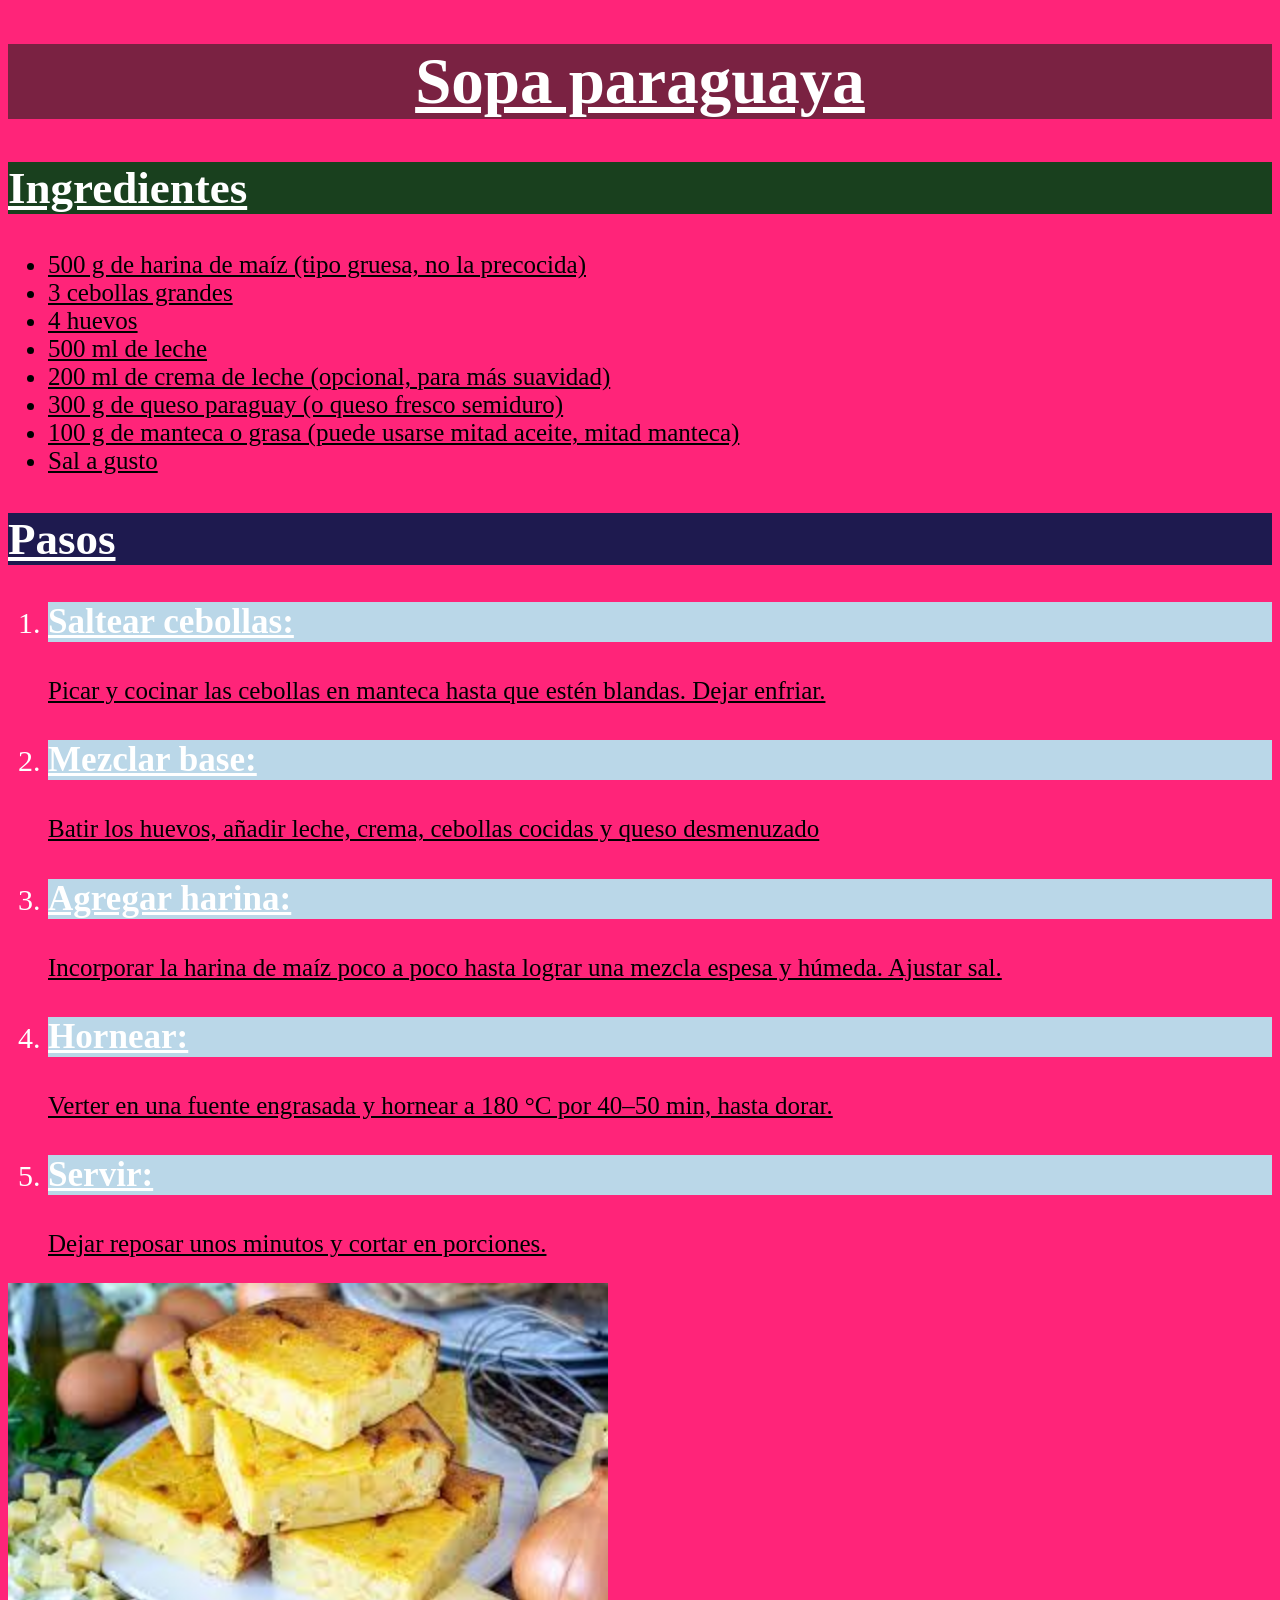
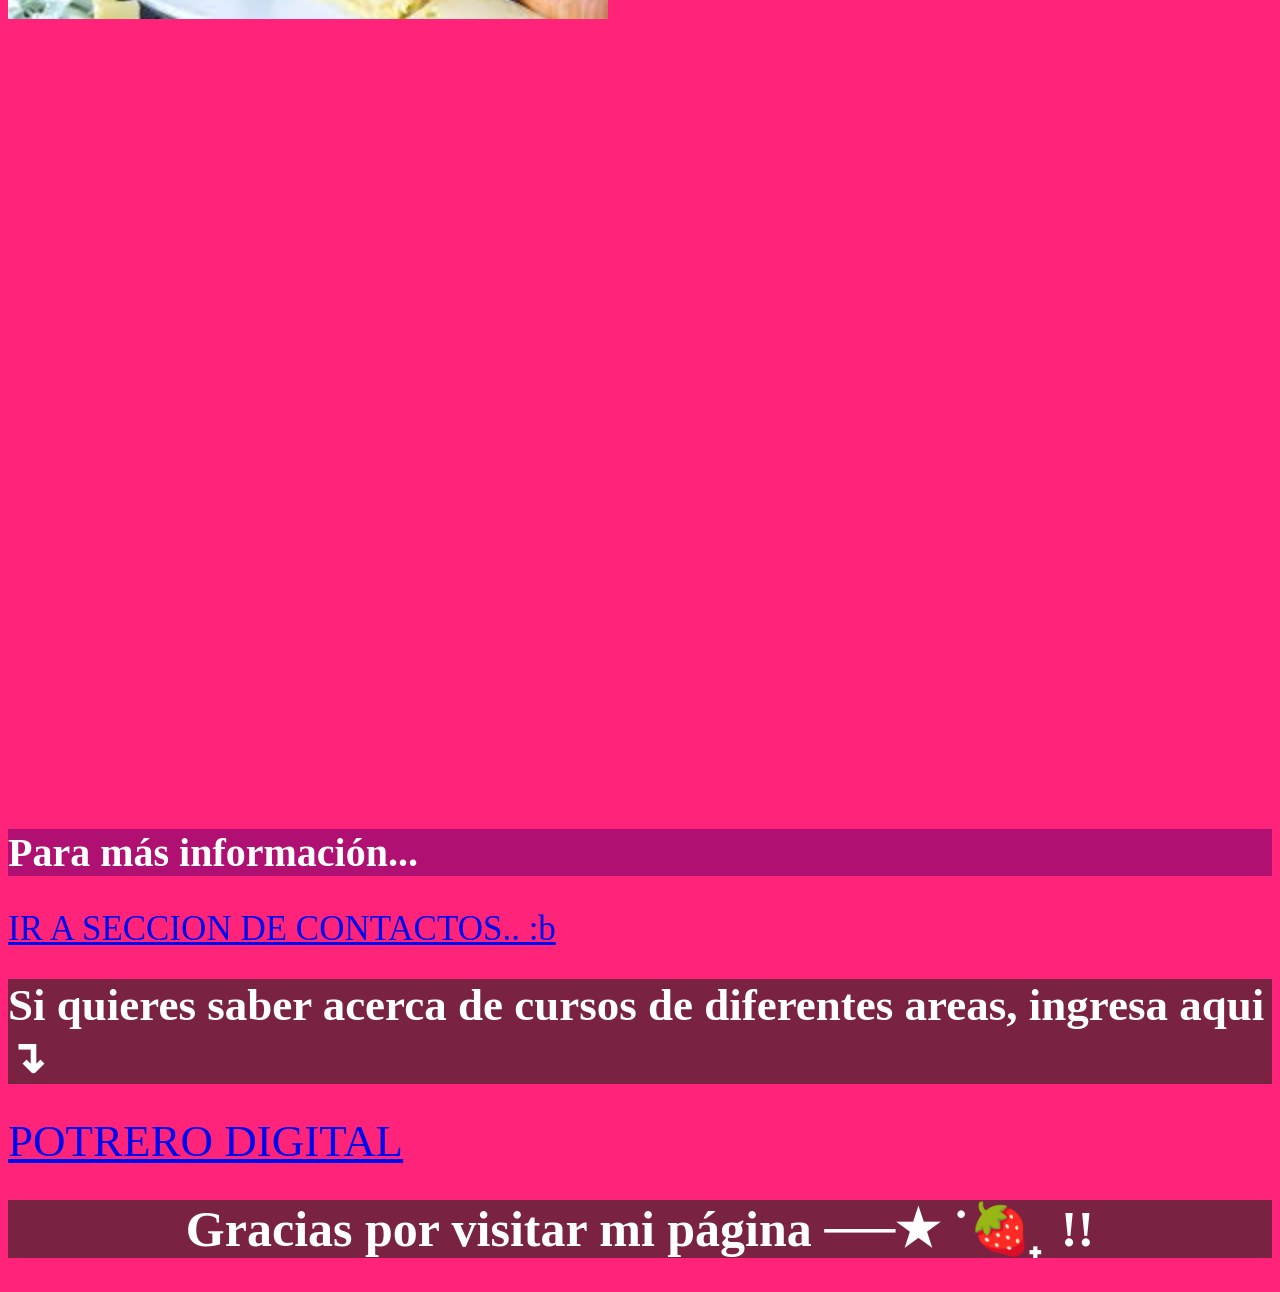
==== index.html @ 8d07bd4e "Add files via upload" ====
<!DOCTYPE html>
<html lang="en" dir="ltr">
  <head>
    <meta charset="utf-8">
    <title></title>
    <link rel="stylesheet" href="./css/estilos.css">
  </head>
  <body>
    <h1 class="center">Sopa paraguaya</h1>
    <h2 class="brocoli">Ingredientes</h2>
<ul>
  <li>500 g de harina de maíz (tipo gruesa, no la precocida)</li>
  <li>3 cebollas grandes</li>
  <li>4 huevos</li>
  <li>500 ml de leche</li>
  <li>200 ml de crema de leche (opcional, para más suavidad)</li>
  <li>300 g de queso paraguay (o queso fresco semiduro)</li>
  <li>100 g de manteca o grasa (puede usarse mitad aceite, mitad manteca)</li>
  <li>Sal a gusto</li>
</ul>
<h2 class="azulcito">Pasos</h2>
<ol>
  <li class="honguito"><h3>Saltear cebollas:</h3></li> <p class="cereza">Picar y cocinar las cebollas en manteca hasta que estén blandas. Dejar enfriar.</p>
  <li class="honguito"><h3>Mezclar base:</h3></li><p class="cereza">Batir los huevos, añadir leche, crema, cebollas cocidas y queso desmenuzado</p>
  <li class="honguito"><h3>Agregar harina:</h3></li><p class="cereza">Incorporar la harina de maíz poco a poco hasta lograr una mezcla espesa y húmeda. Ajustar sal.</p>
  <li class="honguito"><h3>Hornear:</h3></li><p class="cereza">Verter en una fuente engrasada y hornear a 180 °C por 40–50 min, hasta dorar.</p>
  <li class="honguito"><h3>Servir:</h3></li><p class="cereza">Dejar reposar unos minutos y cortar en porciones.</p>


</ol>
<img src="./imagenes/sopa.jpg" alt="" width="600">
<br>
<iframe width="560" height="315" src="https://www.youtube.com/embed/XMur7aWyCH8?si=P2pgm2ysNQRyHZEV" title="YouTube video player" frameborder="0" allow="accelerometer; autoplay; clipboard-write; encrypted-media; gyroscope; picture-in-picture; web-share" referrerpolicy="strict-origin-when-cross-origin" allowfullscreen></iframe>
<br>
<iframe src="https://www.google.com/maps/embed?pb=!1m18!1m12!1m3!1d115380.93448907955!2d-57.60244112870504!3d-25.349382181478063!2m3!1f0!2f0!3f0!3m2!1i1024!2i768!4f13.1!3m3!1m2!1s0x945dae8100efafab%3A0x5ac02336ec1498c4!2sSan%20Lorenzo%2C%20Paraguay!5e0!3m2!1ses-419!2sar!4v1761226753067!5m2!1ses-419!2sar" width="600" height="450" style="border:0;" allowfullscreen="" loading="lazy" referrerpolicy="no-referrer-when-downgrade"></iframe>
<br>
<h2 class="inf">Para más información...</h2>
<a class="chiken"href="contactos.html">IR A SECCION DE CONTACTOS.. :b</a>

<h1 class="deco5">Si quieres saber acerca de cursos de diferentes areas, ingresa aqui ↴</h1>
<a class="deco5" href="https://www.potrerodigital.org/?utm_source=googlegrants&utm_medium=cpc&utm_campaign=brandsearch&gad_source=1&gad_campaignid=19191469343&gbraid=0AAAAACYa7VUCoIYAcdDxvpk0kkLVdRRPK&gclid=CjwKCAjwpOfHBhAxEiwAm1SwEkL6QmxN2ogzZzypHPj2Fac9inHxAM3vjeEuklyB9WNv7sC5logv9BoC1ScQAvD_BwE" target="_blank">POTRERO DIGITAL</a>
<h1 class="deco6">Gracias por visitar mi página ──★ ˙🍓 ̟ !!</h1>  </body>
</html>
---- css/estilos.css ----
body {background: #FF2479}
h1 { background-color: #7A2242;}
h1 { color:white;}
.center {text-decoration: underline;}
.center {text-align: center;}
.center {font-family: fantasy;}
.brocoli {text-decoration: underline;}
.brocoli {background-color: #19401E;}
.brocoli {color: white;}
.brocoli {font-size: 45px;}
.brocoli {font-family: serif;}
.azulcito {text-decoration: underline;}
.azulcito {background-color: #1E1A4F;}
.azulcito {color: white;}
.azulcito {font-size: 45px;}
.azulcito {font-family: serif;}
h1 {font-size: 65px;}
li {font-size: 25px;}
li {text-decoration: underline;}
.honguito {font-size:30px; }
.honguito {background-color: #BAD7E8;}
.honguito {color: white}
.honguito {font-family: cursive;}
.cereza {color: black}
.cereza {font-family: fantasy;}
.cereza {font-size: 25px;}
.cereza {text-decoration: underline;}
.helado {font-size: 60px;}
.inf {font-size: 40px;}
.inf {font-family: fantasy;}
.inf {background-color: #B01072}
.inf {color: white;}
.chiken {font-size: 35px;}
.rosado{text-decoration: underline;}
.rosado {background: #FF2479;}
.rosado {text-align: center;}
.deco {font-size: 30px;}
.deco {font-family: serif;}
.deco1 {font-family: serif;}
.deco2 {font-family: serif;}
.deco2 {background: #FF2479;}
.deco3 {font-size: 35px;}
.deco3 {font-family: serif;}
.deco3 {background: #FF2479;}
.wsp{background:#FC90B9;}
.ig {background: #FC90B9;}
.tk {background: #FC90B9;}
.feis {background: #FC90B9;}
.deco4 {font-size: 45px;}
.deco4 {text-align: center;}
.deco5 {font-size: 45px;}
.deco6 {font-size: 50px;}
.deco6 {text-align: center;}
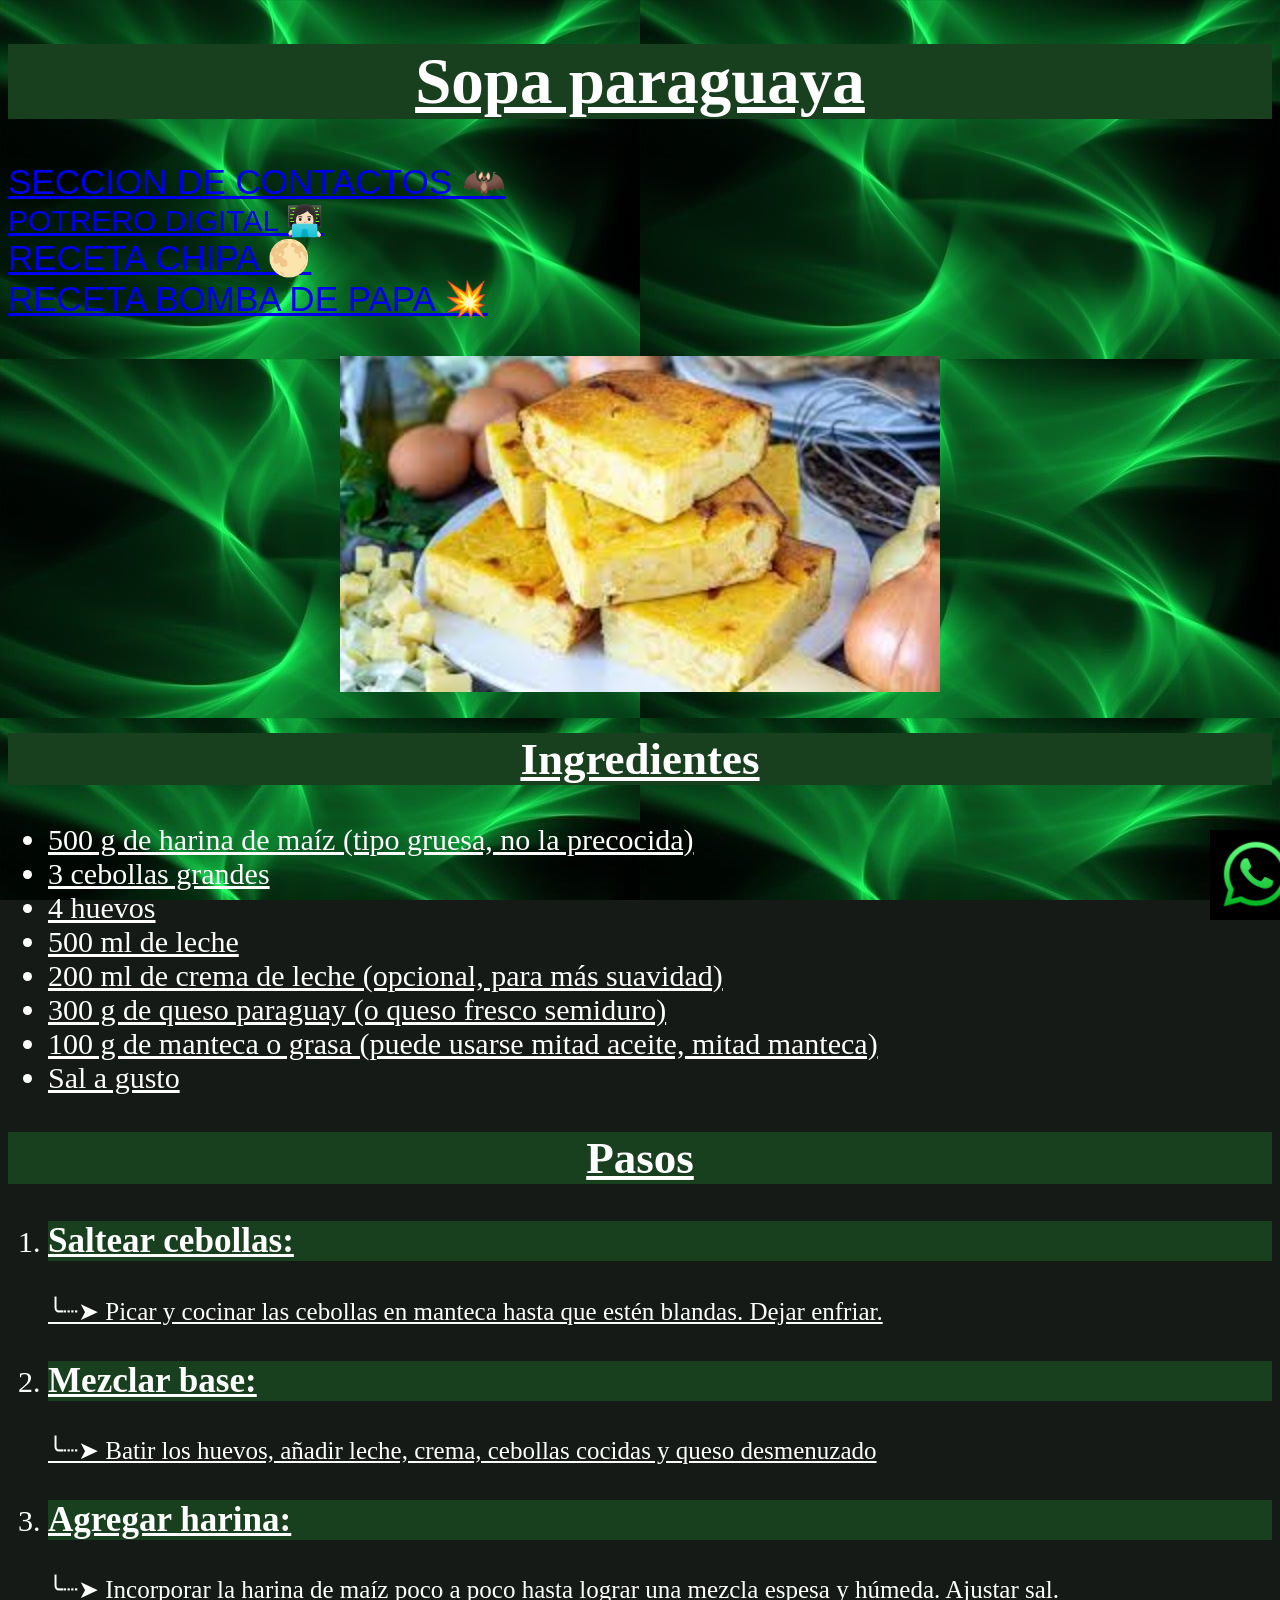
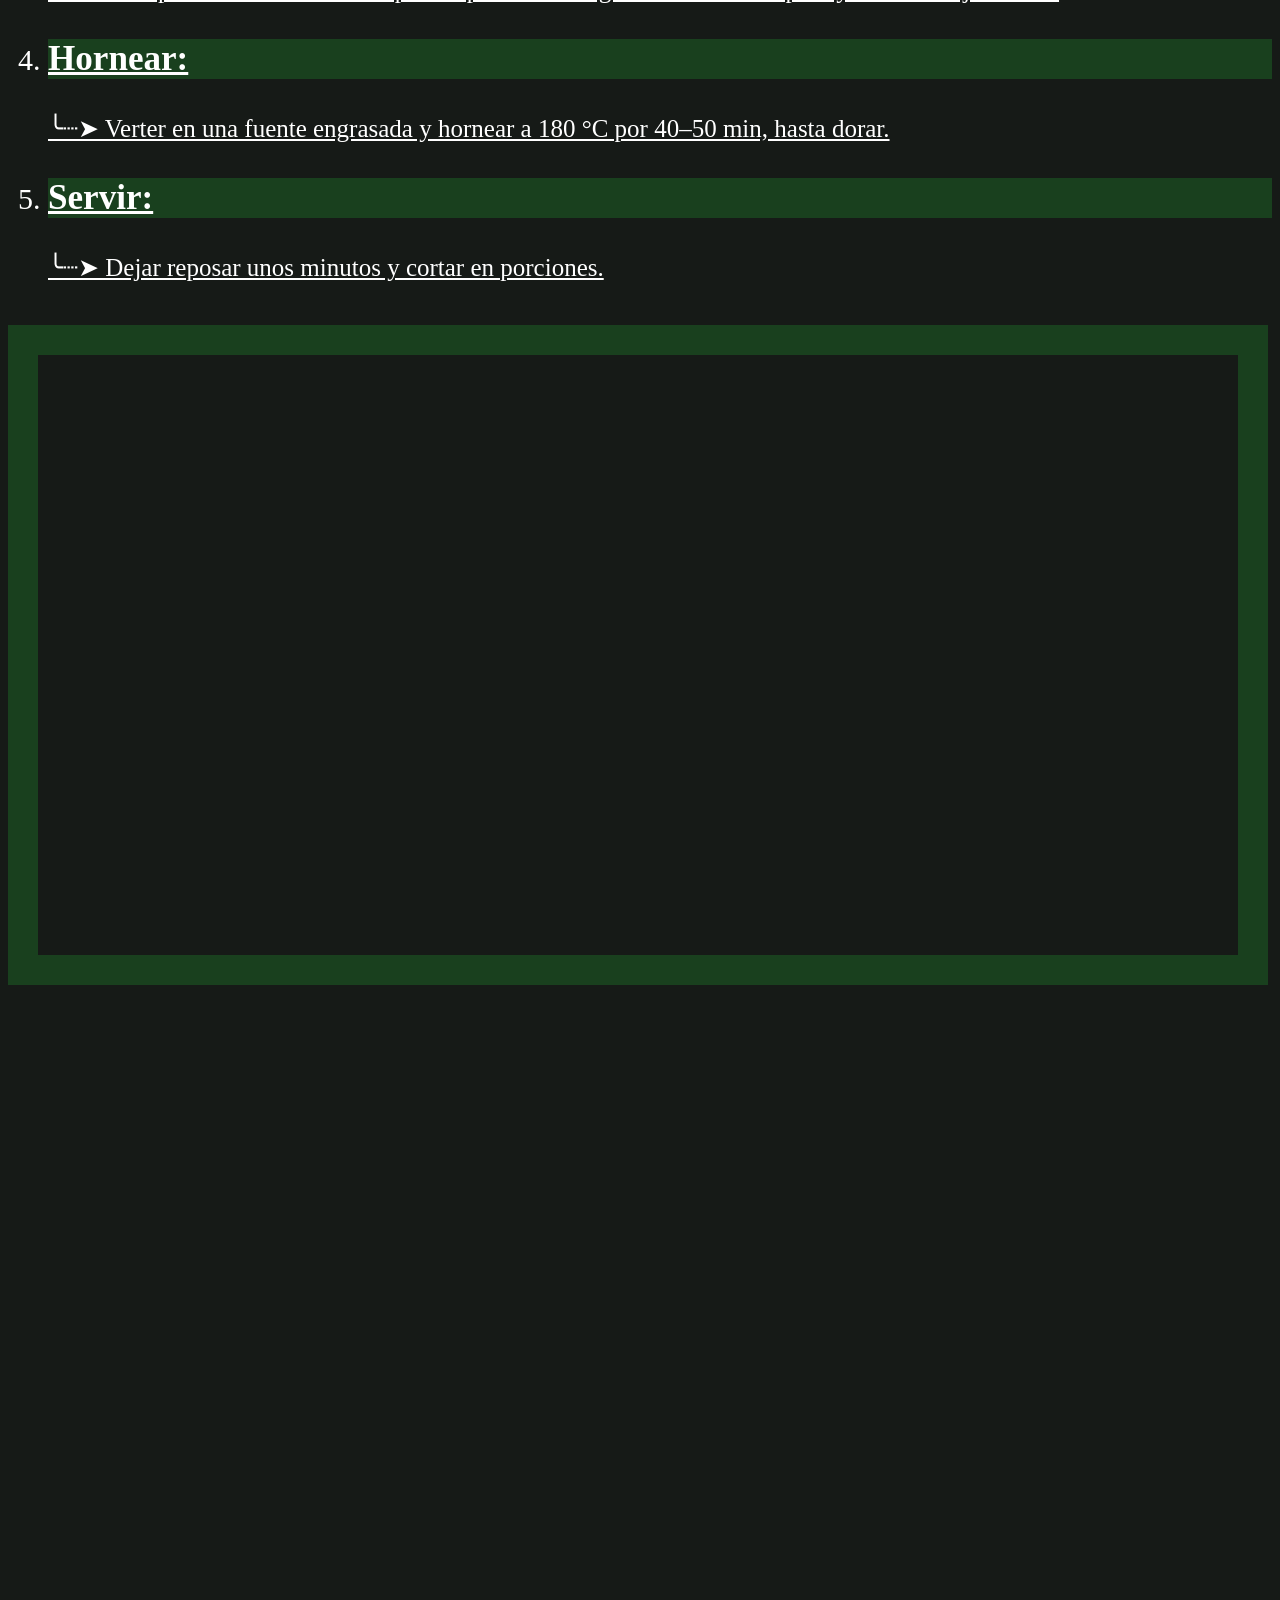
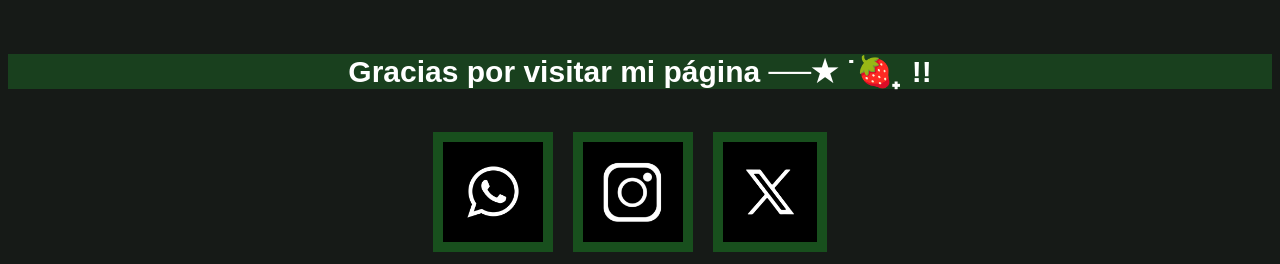
==== commit 3e2cbd32: "Add files via upload" ====
--- a/index.html
+++ b/index.html
@@ -6,38 +6,93 @@
     <link rel="stylesheet" href="./css/estilos.css">
   </head>
   <body>
-    <h1 class="center">Sopa paraguaya</h1>
-    <h2 class="brocoli">Ingredientes</h2>
-<ul>
-  <li>500 g de harina de maíz (tipo gruesa, no la precocida)</li>
-  <li>3 cebollas grandes</li>
-  <li>4 huevos</li>
-  <li>500 ml de leche</li>
-  <li>200 ml de crema de leche (opcional, para más suavidad)</li>
-  <li>300 g de queso paraguay (o queso fresco semiduro)</li>
-  <li>100 g de manteca o grasa (puede usarse mitad aceite, mitad manteca)</li>
-  <li>Sal a gusto</li>
-</ul>
-<h2 class="azulcito">Pasos</h2>
-<ol>
-  <li class="honguito"><h3>Saltear cebollas:</h3></li> <p class="cereza">Picar y cocinar las cebollas en manteca hasta que estén blandas. Dejar enfriar.</p>
-  <li class="honguito"><h3>Mezclar base:</h3></li><p class="cereza">Batir los huevos, añadir leche, crema, cebollas cocidas y queso desmenuzado</p>
-  <li class="honguito"><h3>Agregar harina:</h3></li><p class="cereza">Incorporar la harina de maíz poco a poco hasta lograr una mezcla espesa y húmeda. Ajustar sal.</p>
-  <li class="honguito"><h3>Hornear:</h3></li><p class="cereza">Verter en una fuente engrasada y hornear a 180 °C por 40–50 min, hasta dorar.</p>
-  <li class="honguito"><h3>Servir:</h3></li><p class="cereza">Dejar reposar unos minutos y cortar en porciones.</p>
+    <header>
+      <h1 class="center">Sopa paraguaya</h1>
+    </header>
+    <nav>
+      <a class="chiken"href="contactos.html">SECCION DE CONTACTOS 🦇</a>
+      <br>
+  <a class="deco5" href="https://www.potrerodigital.org/?utm_source=googlegrants&utm_medium=cpc&utm_campaign=brandsearch&gad_source=1&gad_campaignid=19191469343&gbraid=0AAAAACYa7VUCoIYAcdDxvpk0kkLVdRRPK&gclid=CjwKCAjwpOfHBhAxEiwAm1SwEkL6QmxN2ogzZzypHPj2Fac9inHxAM3vjeEuklyB9WNv7sC5logv9BoC1ScQAvD_BwE" target="_blank">POTRERO DIGITAL 👩🏻‍💻</a>
+<br>
+<a class="recet"href="https://www.paulinacocina.net/receta-de-chipa-caseros/8953" target="_blank">RECETA CHIPA 🌕</a>
+<br>
+<a class="recet2"href="https://www.paulinacocina.net/bombas-de-papa-con-6-rellenos-diferentes-la-fiesta-de-las-sobras/13926" target="_blank">RECETA BOMBA DE PAPA 💥</a>
+
+    </nav>
+    <main>
+      <br>
+      <br>
+      <div class="Alinear">
+
+      <a href="https://www.paulinacocina.net/receta-de-sopa-paraguaya/7132" target="_blank">
+       <img src="./imagenes/sopa.jpg" alt="Imágen no disponible" width="600">
+      </a>
+<br>
+    </main>
+    <section>
+      <h2 class="brocolo">Ingredientes</h2>
+      <ul>
+        <li class="brocoli">500 g de harina de maíz (tipo gruesa, no la precocida)</li>
+        <li class="brocoli">3 cebollas grandes</li>
+        <li class="brocoli">4 huevos</li>
+        <li class="brocoli">500 ml de leche</li>
+        <li class="brocoli">200 ml de crema de leche (opcional, para más suavidad)</li>
+        <li class="brocoli">300 g de queso paraguay (o queso fresco semiduro)</li>
+        <li class="brocoli">100 g de manteca o grasa (puede usarse mitad aceite, mitad manteca)</li>
+        <li class="brocoli">Sal a gusto</li>
+      </ul>
+    </section>
+    <section>
+      <h2 class="azulcito">Pasos</h2>
+      <ol>
+        <li class="honguito"><h3>Saltear cebollas:</h3></li> <p class="cereza">╰┈➤ Picar y cocinar las cebollas en manteca hasta que estén blandas. Dejar enfriar.</p>
+        <li class="honguito"><h3>Mezclar base:</h3></li><p class="cereza">╰┈➤ Batir los huevos, añadir leche, crema, cebollas cocidas y queso desmenuzado</p>
+        <li class="honguito"><h3>Agregar harina:</h3></li><p class="cereza">╰┈➤ Incorporar la harina de maíz poco a poco hasta lograr una mezcla espesa y húmeda. Ajustar sal.</p>
+        <li class="honguito"><h3>Hornear:</h3></li><p class="cereza">╰┈➤ Verter en una fuente engrasada y hornear a 180 °C por 40–50 min, hasta dorar.</p>
+        <li class="honguito"><h3>Servir:</h3></li><p class="cereza">╰┈➤ Dejar reposar unos minutos y cortar en porciones.</p>
+      </ol>
+    </section>
+<section>
+  <br>
+    <div class="alinear2">
+    <iframe class="video" width="1200" height="600" src="https://www.youtube.com/embed/XMur7aWyCH8?si=P2pgm2ysNQRyHZEV" title="YouTube video player" frameborder="0" allow="accelerometer; autoplay; clipboard-write; encrypted-media; gyroscope; picture-in-picture; web-share" referrerpolicy="strict-origin-when-cross-origin" allowfullscreen></iframe>
+    </div>
+  <br>
+  <br>
+    <iframe class="mapa" src="https://www.google.com/maps/embed?pb=!1m18!1m12!1m3!1d115380.93448907955!2d-57.60244112870504!3d-25.349382181478063!2m3!1f0!2f0!3f0!3m2!1i1024!2i768!4f13.1!3m3!1m2!1s0x945dae8100efafab%3A0x5ac02336ec1498c4!2sSan%20Lorenzo%2C%20Paraguay!5e0!3m2!1ses-419!2sar!4v1761226753067!5m2!1ses-419!2sar" width="1200" height="600" style="border:0;" allowfullscreen="" loading="lazy" referrerpolicy="no-referrer-when-downgrade"></iframe>
+
+  <br>
 
 
-</ol>
-<img src="./imagenes/sopa.jpg" alt="" width="600">
+  <h1 class="deco6">Gracias por visitar mi página ──★ ˙🍓 ̟ !!</h1>  </body>
+
+</section>
 <br>
-<iframe width="560" height="315" src="https://www.youtube.com/embed/XMur7aWyCH8?si=P2pgm2ysNQRyHZEV" title="YouTube video player" frameborder="0" allow="accelerometer; autoplay; clipboard-write; encrypted-media; gyroscope; picture-in-picture; web-share" referrerpolicy="strict-origin-when-cross-origin" allowfullscreen></iframe>
+<a href="https://wa.me/1168300715" class="botoncito" target="_blank">
+<img src="./imagenes/wp.jpg" alt="Imagen no disponible" height="90">
+
+<footer>
+
+  <div class="conter">
+
+<a href="https://www.whatsapp.com/?lang=es" target="_blank">
+  <img class="ap1"src="./imagenes/wsp.jpg" alt="Imágen no disponible" height="100"
+</a>
+    <br>
+<a href="https://www.instagram.com/" target="_blank">
+  <img class="ap2" src="./imagenes/ig.jpg" alt="Imágen no disponible" height="100">
+</a>
 <br>
-<iframe src="https://www.google.com/maps/embed?pb=!1m18!1m12!1m3!1d115380.93448907955!2d-57.60244112870504!3d-25.349382181478063!2m3!1f0!2f0!3f0!3m2!1i1024!2i768!4f13.1!3m3!1m2!1s0x945dae8100efafab%3A0x5ac02336ec1498c4!2sSan%20Lorenzo%2C%20Paraguay!5e0!3m2!1ses-419!2sar!4v1761226753067!5m2!1ses-419!2sar" width="600" height="450" style="border:0;" allowfullscreen="" loading="lazy" referrerpolicy="no-referrer-when-downgrade"></iframe>
-<br>
-<h2 class="inf">Para más información...</h2>
-<a class="chiken"href="contactos.html">IR A SECCION DE CONTACTOS.. :b</a>
+<a href="https://x.com/?lang=es" target="_blank">
+  <img class="ap3" src="./imagenes/x.jpg" alt="Imágen no disponible" height="100">
 
-<h1 class="deco5">Si quieres saber acerca de cursos de diferentes areas, ingresa aqui ↴</h1>
-<a class="deco5" href="https://www.potrerodigital.org/?utm_source=googlegrants&utm_medium=cpc&utm_campaign=brandsearch&gad_source=1&gad_campaignid=19191469343&gbraid=0AAAAACYa7VUCoIYAcdDxvpk0kkLVdRRPK&gclid=CjwKCAjwpOfHBhAxEiwAm1SwEkL6QmxN2ogzZzypHPj2Fac9inHxAM3vjeEuklyB9WNv7sC5logv9BoC1ScQAvD_BwE" target="_blank">POTRERO DIGITAL</a>
-<h1 class="deco6">Gracias por visitar mi página ──★ ˙🍓 ̟ !!</h1>  </body>
+</a>
+
+  </div>
+
+
+
+</footer>
+
+
 </html>
--- a/css/estilos.css
+++ b/css/estilos.css
@@ -1,53 +1,127 @@
-body {background: #FF2479}
-h1 { background-color: #7A2242;}
+body {background-color: #161A17;
+      background-image: url(../imagenes/foton.jpg);
+      background-attachment: fixed;
+     }
+
+h1 { background-color: #19401E;}
 h1 { color:white;}
+.Alinear {text-align: center;}
 .center {text-decoration: underline;}
 .center {text-align: center;}
 .center {font-family: fantasy;}
+.brocolo {text-align: center;}
+.brocolo {color: white;}
+.brocolo {font-family:fantasy; }
+.brocolo {font-size: 45px;}
+.brocolo {background-color:#19401E }
+.brocolo {text-decoration: underline;}
 .brocoli {text-decoration: underline;}
-.brocoli {background-color: #19401E;}
 .brocoli {color: white;}
-.brocoli {font-size: 45px;}
-.brocoli {font-family: serif;}
+.brocoli {font-size: 30px;}
+.brocoli {font-family: fantasy;;}
 .azulcito {text-decoration: underline;}
-.azulcito {background-color: #1E1A4F;}
+.azulcito {text-align: center;}
+.azulcito {background-color: #19401E;}
 .azulcito {color: white;}
 .azulcito {font-size: 45px;}
-.azulcito {font-family: serif;}
+.azulcito {font-family: fantasy;}
 h1 {font-size: 65px;}
 li {font-size: 25px;}
 li {text-decoration: underline;}
+li {color: white;}
 .honguito {font-size:30px; }
-.honguito {background-color: #BAD7E8;}
+.honguito {background-color: #19401E;}
 .honguito {color: white}
-.honguito {font-family: cursive;}
-.cereza {color: black}
+.honguito {font-family: serif;;}
+.cereza {color: white;}
 .cereza {font-family: fantasy;}
 .cereza {font-size: 25px;}
 .cereza {text-decoration: underline;}
 .helado {font-size: 60px;}
 .inf {font-size: 40px;}
-.inf {font-family: fantasy;}
-.inf {background-color: #B01072}
+.inf {font-family: sans-serif;;}
+.inf {background-color: #19401E}
 .inf {color: white;}
 .chiken {font-size: 35px;}
+.chiken {font-family: sans-serif;}
 .rosado{text-decoration: underline;}
-.rosado {background: #FF2479;}
+.rosado {background:  #FC90B9;
+         background-image: url(../imagenes/verde.jpg);
+}
 .rosado {text-align: center;}
 .deco {font-size: 30px;}
-.deco {font-family: serif;}
-.deco1 {font-family: serif;}
-.deco2 {font-family: serif;}
-.deco2 {background: #FF2479;}
+.deco {font-family:  inherit;;}
+.deco {color:white  ;}
+.deco {text-align: center;}
+.deco {text-decoration: underline;}
+.deco1 {font-family: inherit;;}
+.deco1 {text-align: center;}
+.deco1 {text-decoration: underline;}
+.deco1 {color:white }
+.deco2 {font-family: inherit;;}
+.deco2 {background: #184F1D;}
+.deco2 {color: white}
+.deco2 {text-align: center;}
+.deco3 {text-align: center;}
 .deco3 {font-size: 35px;}
 .deco3 {font-family: serif;}
-.deco3 {background: #FF2479;}
-.wsp{background:#FC90B9;}
-.ig {background: #FC90B9;}
-.tk {background: #FC90B9;}
-.feis {background: #FC90B9;}
+.deco3 {color: white;}
+.deco3 {background: #184F1D;}
+.wsp{background: :#FC90B9;
+    background-image: url(../imagenes/verde.jpg);
+   }
+.ig {background: #FC90B9;
+     background-image: url(../imagenes/verde.jpg);
+}
+.tk {background: #FC90B9;
+   background-image: url(../imagenes/verde.jpg);
+}
+ .feis {background: #FC90B9;
+  background-image: url(../imagenes/verde.jpg);
+}
+.wiwi {font-size: 30px}
+.wiwi {color: white}
+.wiwi {text-align: center;}
 .deco4 {font-size: 45px;}
 .deco4 {text-align: center;}
-.deco5 {font-size: 45px;}
-.deco6 {font-size: 50px;}
+.deco5 {font-size: 30px;}
+.deco5 {font-family: sans-serif;}
+.deco6 {font-size: 30px;}
+.deco6 {font-family: sans-serif;}
 .deco6 {text-align: center;}
+.video {border: solid 30px;
+        border-color: #19401E ;
+}
+
+.mapa {border: solid 30px;}
+.recet {font-size: 35px}
+.recet {font-family:sans-serif;}
+.recet2 {font-size: 35px}
+.recet2 {font-family: sans-serif;}
+
+.conter {
+
+  display: flex;
+  justify-content: center;
+}
+
+.ap1 { margin-right: 20px;}
+.ap1 {border: solid 10px;
+      border-color:#184F1D ; }
+.ap2 {margin-right: 20px}
+.ap2 {border: solid 10px;
+      border-color: #184F1D;}
+.ap3 {margin-right: 20px;}
+.ap3 {border: solid 10px;
+      border-color: #184F1D;}
+
+.botoncito {
+  position:  fixed;
+  width: 50px;
+  height: 50px;
+  bottom: 20px;
+  right: 20px;
+  border-radius: 50px;
+  z-index: 100;
+  box-shadow: green;
+}
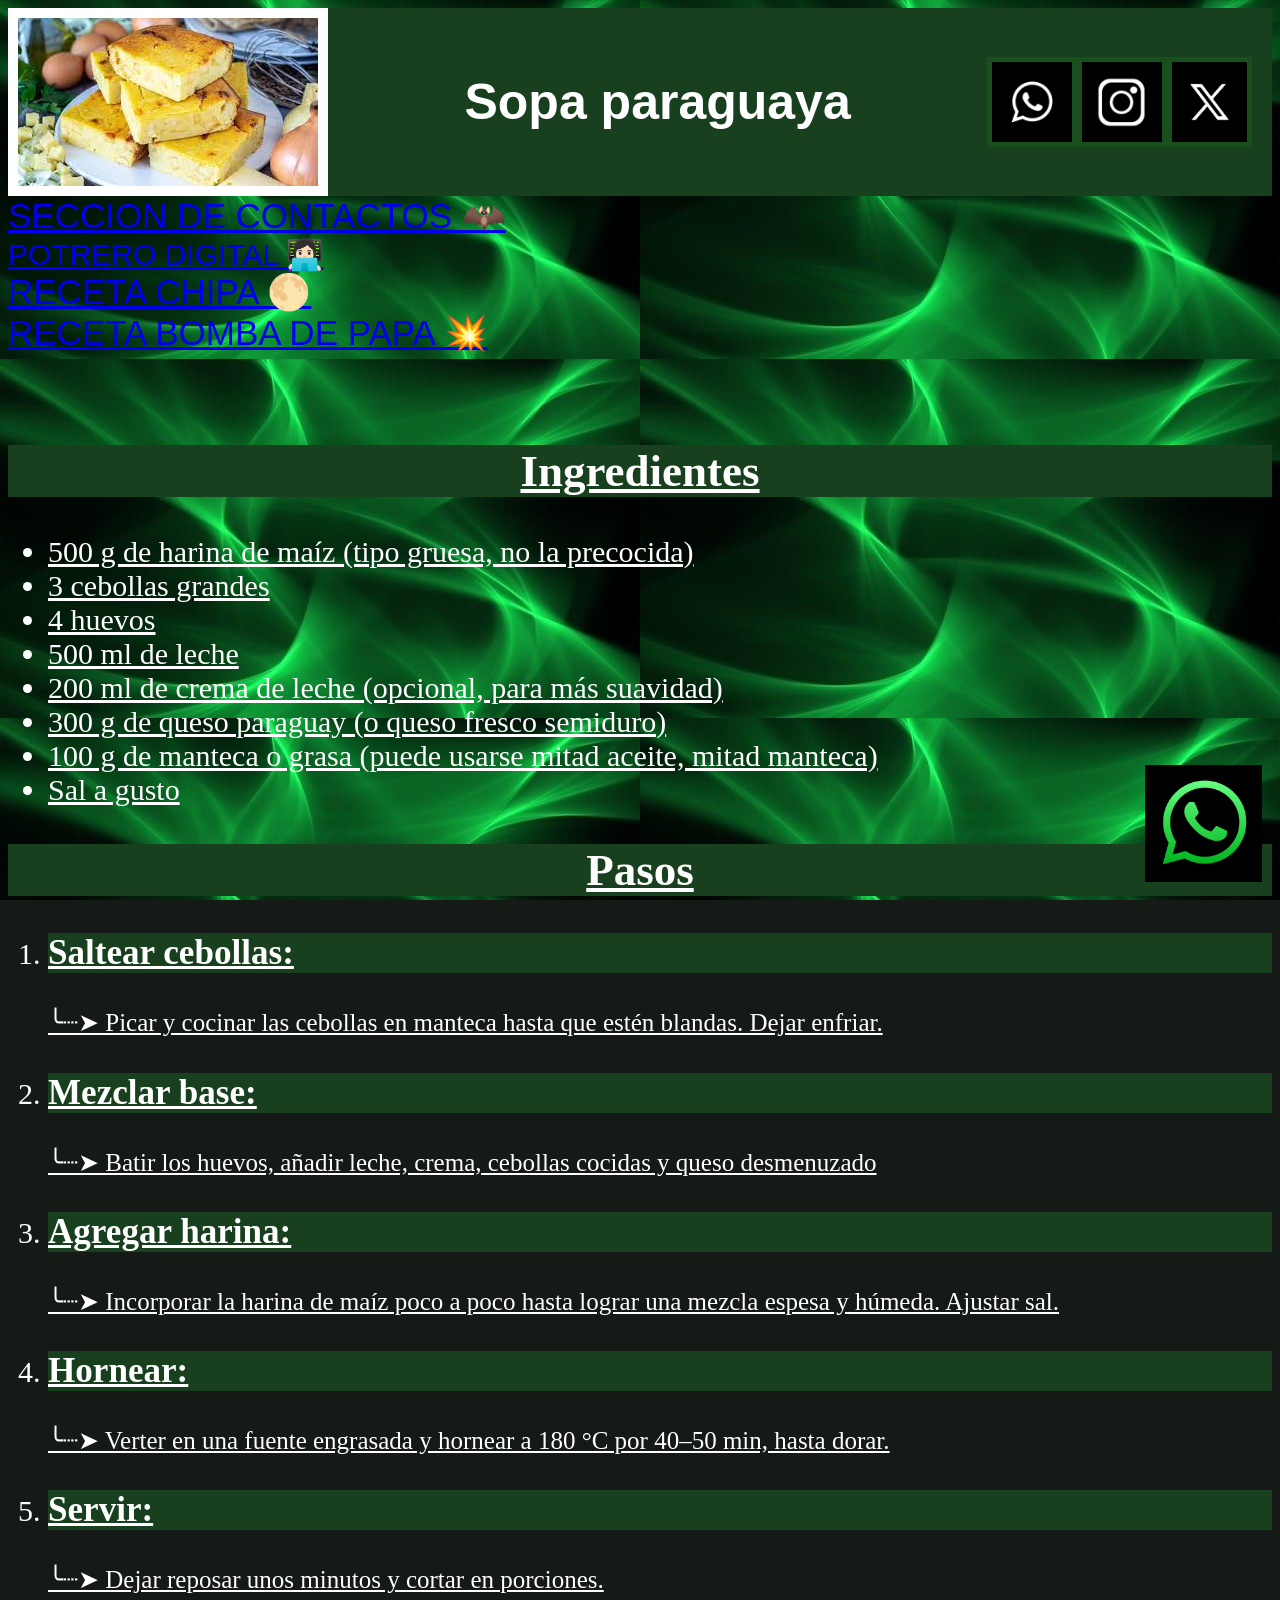
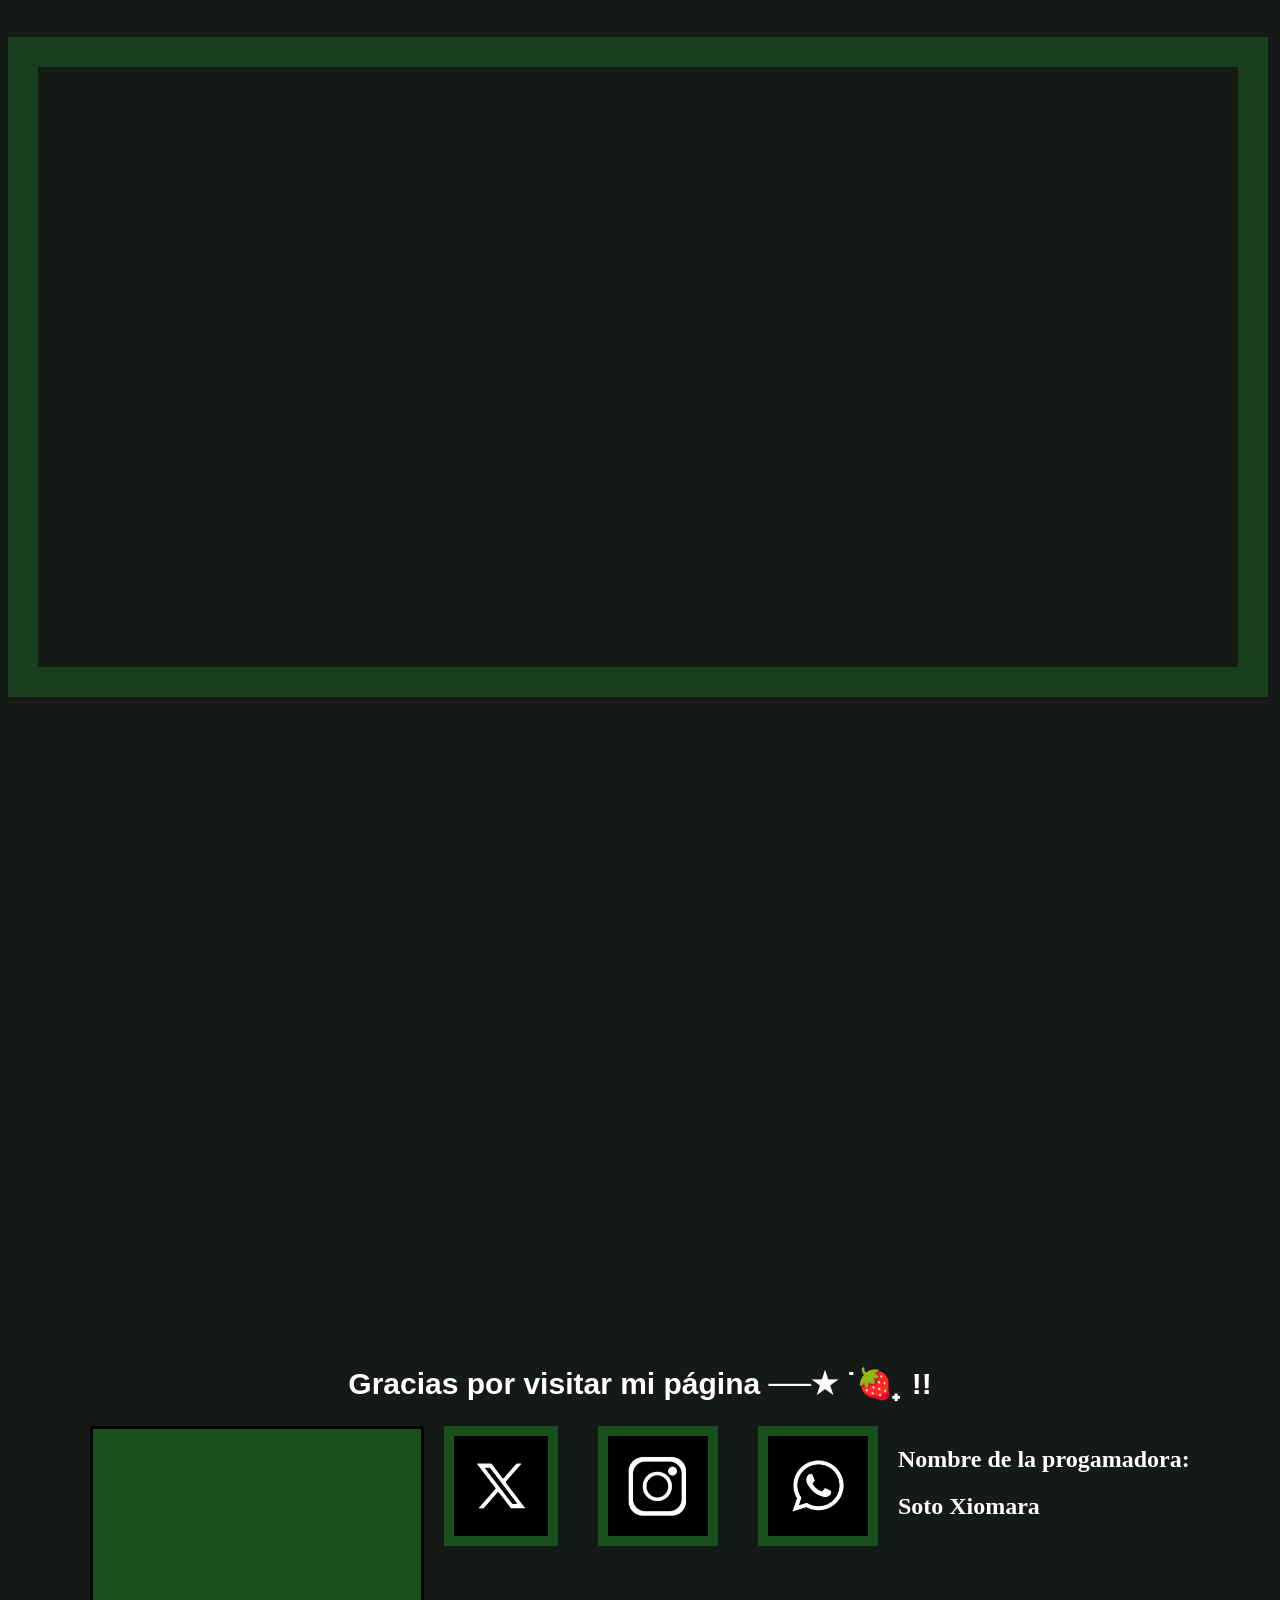
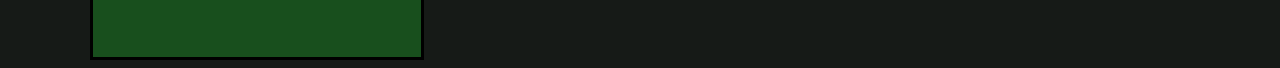
==== commit 9706e565: "Add files via upload" ====
--- a/index.html
+++ b/index.html
@@ -2,13 +2,30 @@
 <html lang="en" dir="ltr">
   <head>
     <meta charset="utf-8">
+    <meta name="viewport" content="width=device-width, initial-scale=1.0">
     <title></title>
     <link rel="stylesheet" href="./css/estilos.css">
   </head>
   <body>
     <header>
-      <h1 class="center">Sopa paraguaya</h1>
+      <div class="logo">
+      <a href="https://www.paulinacocina.net/receta-de-sopa-paraguaya/7132" target="_blank">
+      <img class="logoimg"src="./imagenes/sopa.jpg" alt="">
+      </a>
+     <h1>Sopa paraguaya</h1>
+     <div class="redes">
+       <img class="p1"src="./imagenes/wsp.jpg" alt="">
+       <img class="p2"src="./imagenes/ig.jpg" alt="">
+       <img class="p3"src="./imagenes/x.jpg" alt="">
+     </div>
+
+
+      </div>
+
+
+
     </header>
+
     <nav>
       <a class="chiken"href="contactos.html">SECCION DE CONTACTOS 🦇</a>
       <br>
@@ -20,13 +37,10 @@
 
     </nav>
     <main>
+
       <br>
       <br>
-      <div class="Alinear">
 
-      <a href="https://www.paulinacocina.net/receta-de-sopa-paraguaya/7132" target="_blank">
-       <img src="./imagenes/sopa.jpg" alt="Imágen no disponible" width="600">
-      </a>
 <br>
     </main>
     <section>
@@ -59,37 +73,53 @@
     </div>
   <br>
   <br>
-    <iframe class="mapa" src="https://www.google.com/maps/embed?pb=!1m18!1m12!1m3!1d115380.93448907955!2d-57.60244112870504!3d-25.349382181478063!2m3!1f0!2f0!3f0!3m2!1i1024!2i768!4f13.1!3m3!1m2!1s0x945dae8100efafab%3A0x5ac02336ec1498c4!2sSan%20Lorenzo%2C%20Paraguay!5e0!3m2!1ses-419!2sar!4v1761226753067!5m2!1ses-419!2sar" width="1200" height="600" style="border:0;" allowfullscreen="" loading="lazy" referrerpolicy="no-referrer-when-downgrade"></iframe>
+  <div class="mapsito">
+<iframe class="mapa" src="https://www.google.com/maps/embed?pb=!1m18!1m12!1m3!1d115380.93448907955!2d-57.60244112870504!3d-25.349382181478063!2m3!1f0!2f0!3f0!3m2!1i1024!2i768!4f13.1!3m3!1m2!1s0x945dae8100efafab%3A0x5ac02336ec1498c4!2sSan%20Lorenzo%2C%20Paraguay!5e0!3m2!1ses-419!2sar!4v1761226753067!5m2!1ses-419!2sar" width="600" height="600" style="border:0;" allowfullscreen="" loading="lazy" referrerpolicy="no-referrer-when-downgrade"></iframe>
+
+<iframe class="mapa" src="https://www.google.com/maps/embed?pb=!1m18!1m12!1m3!1d115380.93448907955!2d-57.60244112870504!3d-25.349382181478063!2m3!1f0!2f0!3f0!3m2!1i1024!2i768!4f13.1!3m3!1m2!1s0x945dae8100efafab%3A0x5ac02336ec1498c4!2sSan%20Lorenzo%2C%20Paraguay!5e0!3m2!1ses-419!2sar!4v1761226753067!5m2!1ses-419!2sar" width="600" height="600" style="border:0;" allowfullscreen="" loading="lazy" referrerpolicy="no-referrer-when-downgrade"></iframe>
+
+
 
   <br>
 
+<h1 class="deco6">Gracias por visitar mi página ──★ ˙🍓 ̟ !!</h1>  </body>
 
-  <h1 class="deco6">Gracias por visitar mi página ──★ ˙🍓 ̟ !!</h1>  </body>
+</div class="botoncito">
+<a href="https://wa.me/1168300715" class="botoncito" target="_blank">
+<img src="./imagenes/wp.jpg" alt="Imagen no disponible" height="90">
+<br>
 
 </section>
+
 <br>
-<a href="https://wa.me/1168300715" class="botoncito" target="_blank">
-<img src="./imagenes/wp.jpg" alt="Imagen no disponible" height="90">
 
 <footer>
+<div class="conter">
 
-  <div class="conter">
 
-<a href="https://www.whatsapp.com/?lang=es" target="_blank">
-  <img class="ap1"src="./imagenes/wsp.jpg" alt="Imágen no disponible" height="100"
-</a>
-    <br>
-<a href="https://www.instagram.com/" target="_blank">
-  <img class="ap2" src="./imagenes/ig.jpg" alt="Imágen no disponible" height="100">
-</a>
-<br>
-<a href="https://x.com/?lang=es" target="_blank">
-  <img class="ap3" src="./imagenes/x.jpg" alt="Imágen no disponible" height="100">
 
-</a>
-
+  <div class="rec">
+    <a href="https://www.whatsapp.com/?lang=es" target="_blank">
+     <img class="ap1"src="./imagenes/wsp.jpg" alt="Imágen no disponible" height="100"
+   </a>
+       <br>
+   <a href="https://www.instagram.com/" target="_blank">
+     <img class="ap2" src="./imagenes/ig.jpg" alt="Imágen no disponible" height="100">
+   </a>
+   <a href="https://x.com/?lang=es" target="_blank">
+     <img class="ap3" src="./imagenes/x.jpg" alt="Imágen no disponible" height="100">
+   </a>
+   <div class="mapsitu">
+   <iframe src="https://www.google.com/maps/embed?pb=!1m18!1m12!1m3!1d13138.997882768823!2d-58.69793605032273!3d-34.585205201518264!2m3!1f0!2f0!3f0!3m2!1i1024!2i768!4f13.1!3m3!1m2!1s0x95bcbc2a75ff32af%3A0xc55518a7ed05f218!2sBarrio%20Obligado%2C%20B1661%20Bella%20Vista%2C%20Provincia%20de%20Buenos%20Aires!5e0!3m2!1ses-419!2sar!4v1763239416782!5m2!1ses-419!2sar" width="300" height="200" style="border:0;" allowfullscreen="" loading="lazy" referrerpolicy="no-referrer-when-downgrade"></iframe>
+   </div>
+  </div>
+  <div class="present">
+    <h2 class="pr1">Nombre de la progamadora:</h2>
+    <h2 class="pr1">Soto Xiomara</h2>
   </div>
 
+
+</div>
 
 
 </footer>
--- a/css/estilos.css
+++ b/css/estilos.css
@@ -1,14 +1,57 @@
 body {background-color: #161A17;
       background-image: url(../imagenes/foton.jpg);
       background-attachment: fixed;
+      font-family: sans-serif;
      }
 
-h1 { background-color: #19401E;}
-h1 { color:white;}
-.Alinear {text-align: center;}
-.center {text-decoration: underline;}
-.center {text-align: center;}
-.center {font-family: fantasy;}
+.header {
+  background: #19401E;
+  display: flex;
+justify-content: space-around;
+height: 70px;
+padding: 50px;
+}
+.header {
+display: flex;
+flex-wrap: wrap;}
+
+.logo {
+  background: #19401E;
+  color: white;
+  font-size: 25px;
+  display: flex;
+  align-items: center;
+  justify-content: space-between;
+}
+.logo {
+  display: flex;
+  flex-wrap: wrap;
+}
+.logoimg {
+  display: flex;
+
+}
+.lohoimg{
+height: 100px;}
+.logoimg {
+  border: solid 10px;
+  border-color: white;
+}
+
+.redes {
+  display: flex;
+  justify-content: center;
+  justify-content: space-between;
+  height: 90px;}
+  .redes{margin-right: 20px;}
+
+.p1 {border: solid 5px;
+      border-color: #184F1D;}
+.p2 {border: solid 5px;
+      border-color: #184F1D;}
+  .p3 {border: solid 5px;
+        border-color: #184F1D;}
+
 .brocolo {text-align: center;}
 .brocolo {color: white;}
 .brocolo {font-family:fantasy; }
@@ -25,7 +68,6 @@
 .azulcito {color: white;}
 .azulcito {font-size: 45px;}
 .azulcito {font-family: fantasy;}
-h1 {font-size: 65px;}
 li {font-size: 25px;}
 li {text-decoration: underline;}
 li {color: white;}
@@ -88,6 +130,8 @@
 .deco5 {font-family: sans-serif;}
 .deco6 {font-size: 30px;}
 .deco6 {font-family: sans-serif;}
+.deco6 {color: white;
+}
 .deco6 {text-align: center;}
 .video {border: solid 30px;
         border-color: #19401E ;
@@ -117,11 +161,61 @@
 
 .botoncito {
   position:  fixed;
-  width: 50px;
-  height: 50px;
+  width: 100px;
+  height: 100px;
   bottom: 20px;
   right: 20px;
   border-radius: 50px;
   z-index: 100;
   box-shadow: green;
-}
+  transform: scale(1.3);
+}
+
+}
+.mapsito {display: flex;
+  background-color: #184F1D;
+justify-content: center;
+justify-content: space-around;
+}
+
+.footer {
+  background: #184F1D;
+  display: flex;
+  justify-content: space-around;
+  align-items: center;
+  padding: 15px;
+
+}
+.footer {
+  display: flex;
+  flex-wrap: wrap;
+}
+.conter {
+  display: flex;
+  flex-wrap:
+  gap:70px;
+}
+.mapsitu {
+  font-size: 1em;
+  background: #184F1D;
+  padding: 14px;
+  border:3px solid black;
+  font-weight: bold;
+}
+.mapsitu {
+display: flex;
+gap: 20px;
+}
+.rec {
+  display: flex;
+  flex-direction: row-reverse;
+}
+.rec {
+  display: flex;
+  gap:20px;
+}
+
+.pr1 {
+  color: white;
+font-family: serif;
+}
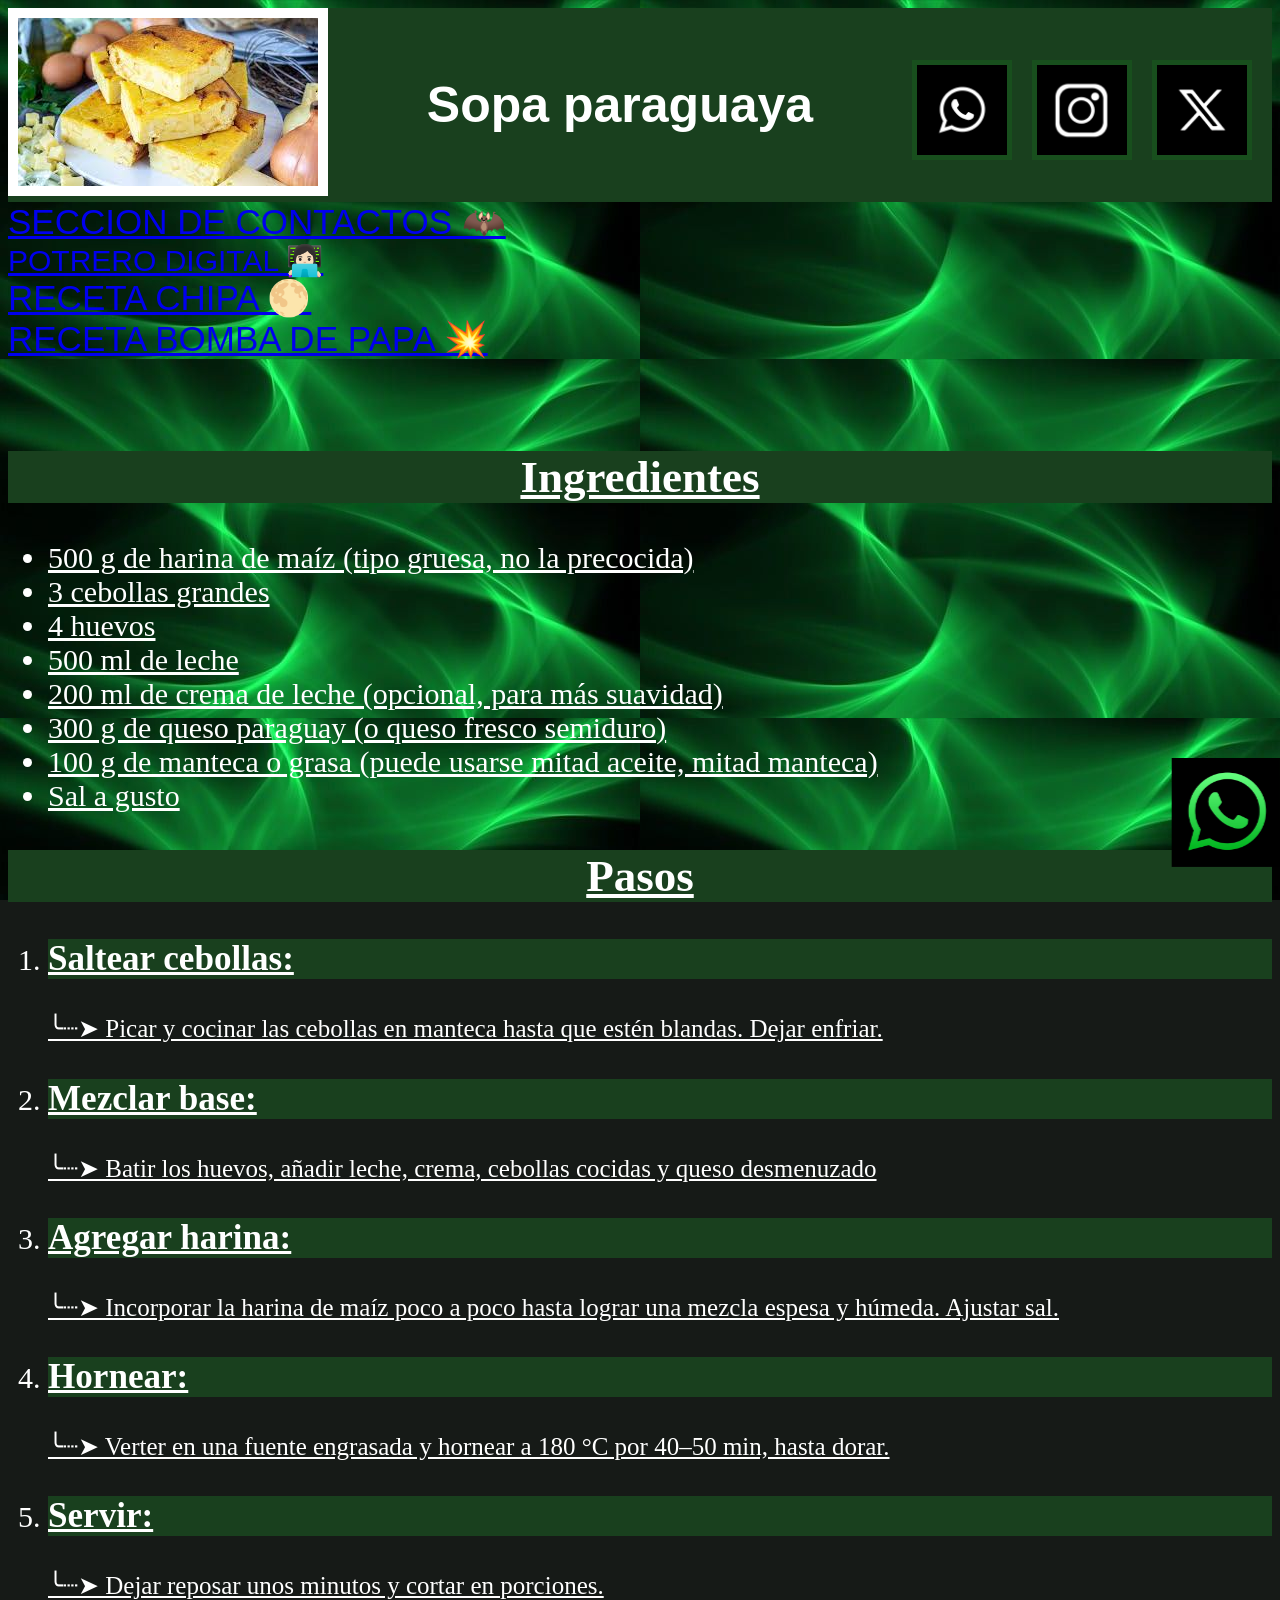
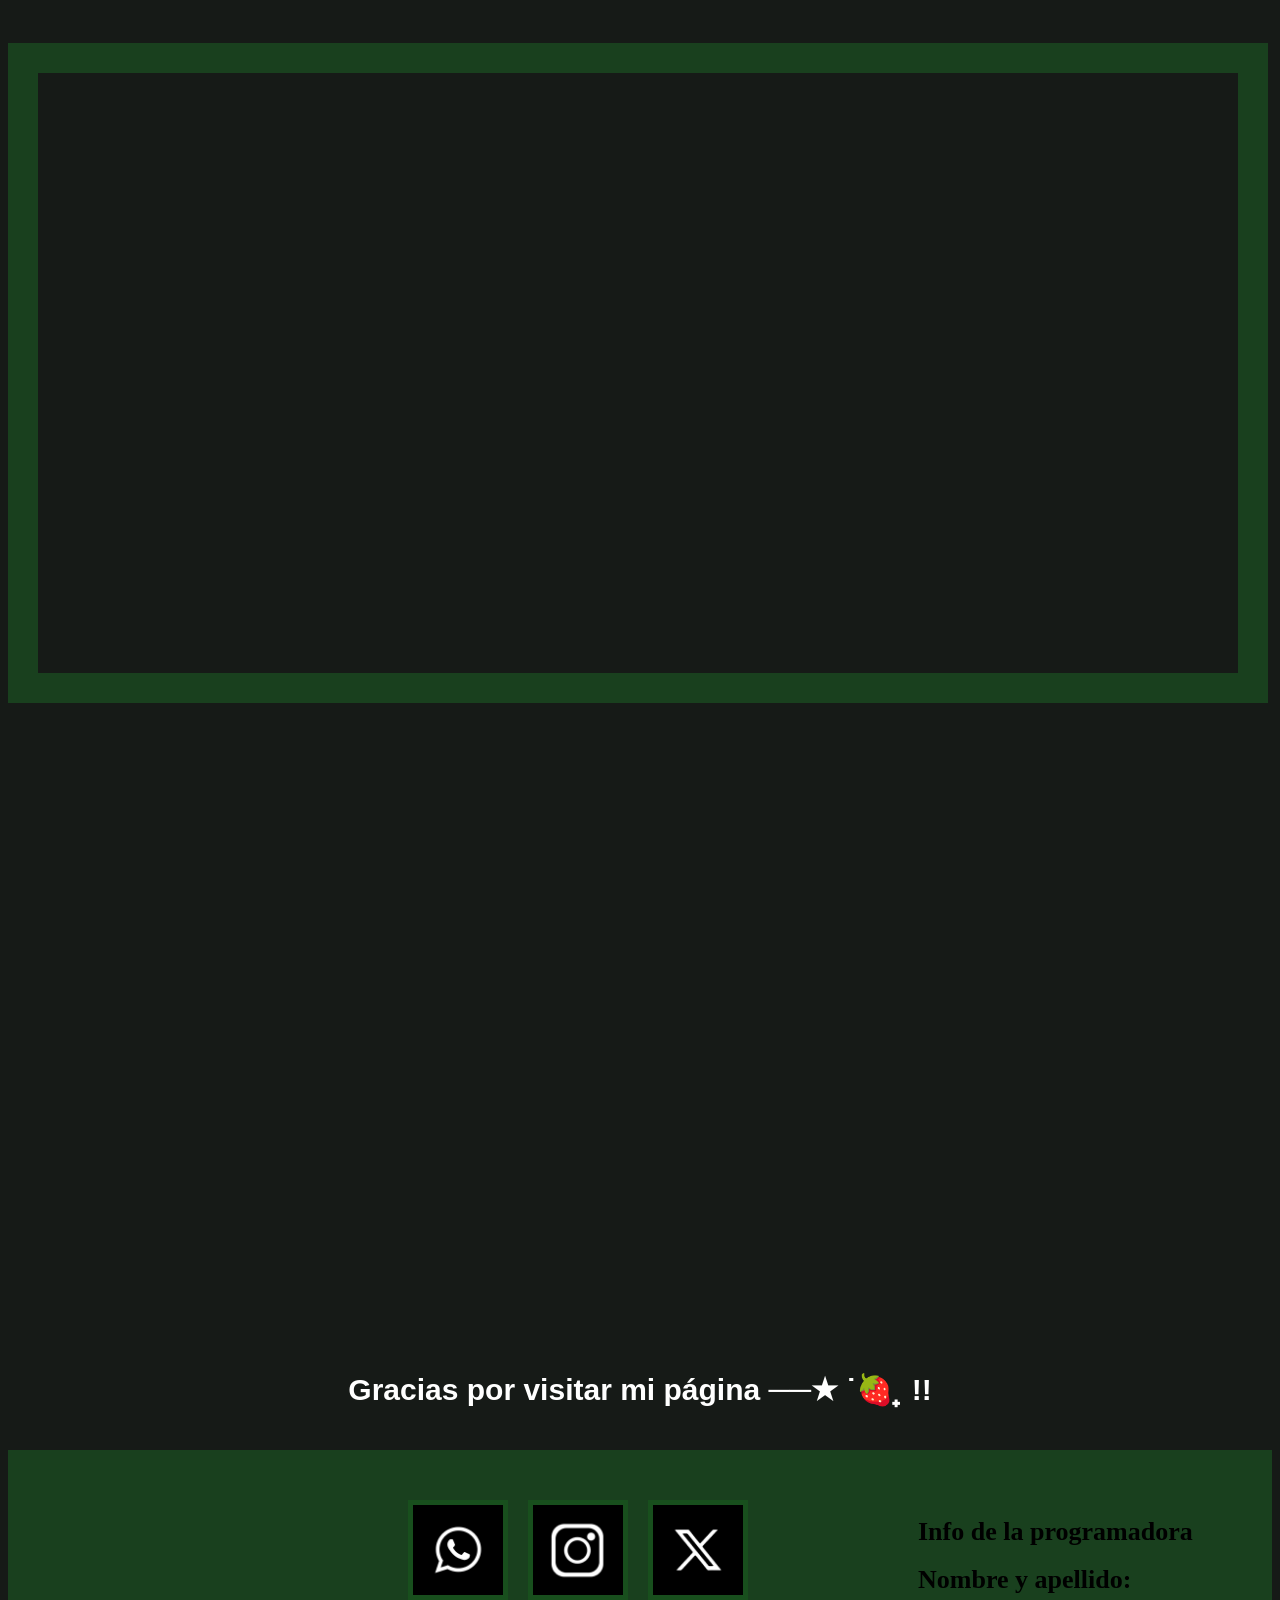
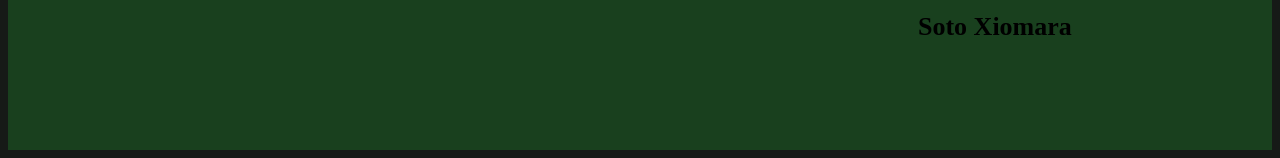
==== commit 6528707d: "Add files via upload" ====
--- a/index.html
+++ b/index.html
@@ -14,9 +14,12 @@
       </a>
      <h1>Sopa paraguaya</h1>
      <div class="redes">
-       <img class="p1"src="./imagenes/wsp.jpg" alt="">
-       <img class="p2"src="./imagenes/ig.jpg" alt="">
-       <img class="p3"src="./imagenes/x.jpg" alt="">
+       <a href="https://www.whatsapp.com/?lang=es" target="_blank">
+       <img class="p1"src="./imagenes/wsp.jpg" alt="" width="90" height="90"></a>
+       <a href="https://www.instagram.com/" target="_blank">
+       <img class="p2"src="./imagenes/ig.jpg" alt="" width="90" height="90"></a>
+       <a href="https://x.com/?lang=es" target="_blank">
+       <img class="p3"src="./imagenes/x.jpg" alt="" width="90" height="90"></a>
      </div>
 
 
@@ -73,56 +76,68 @@
     </div>
   <br>
   <br>
-  <div class="mapsito">
-<iframe class="mapa" src="https://www.google.com/maps/embed?pb=!1m18!1m12!1m3!1d115380.93448907955!2d-57.60244112870504!3d-25.349382181478063!2m3!1f0!2f0!3f0!3m2!1i1024!2i768!4f13.1!3m3!1m2!1s0x945dae8100efafab%3A0x5ac02336ec1498c4!2sSan%20Lorenzo%2C%20Paraguay!5e0!3m2!1ses-419!2sar!4v1761226753067!5m2!1ses-419!2sar" width="600" height="600" style="border:0;" allowfullscreen="" loading="lazy" referrerpolicy="no-referrer-when-downgrade"></iframe>
 
-<iframe class="mapa" src="https://www.google.com/maps/embed?pb=!1m18!1m12!1m3!1d115380.93448907955!2d-57.60244112870504!3d-25.349382181478063!2m3!1f0!2f0!3f0!3m2!1i1024!2i768!4f13.1!3m3!1m2!1s0x945dae8100efafab%3A0x5ac02336ec1498c4!2sSan%20Lorenzo%2C%20Paraguay!5e0!3m2!1ses-419!2sar!4v1761226753067!5m2!1ses-419!2sar" width="600" height="600" style="border:0;" allowfullscreen="" loading="lazy" referrerpolicy="no-referrer-when-downgrade"></iframe>
+    <iframe class="mapa1"src="https://www.google.com/maps/embed?pb=!1m18!1m12!1m3!1d115380.93448907955!2d-57.60244112870504!3d-25.349382181478063!2m3!1f0!2f0!3f0!3m2!1i1024!2i768!4f13.1!3m3!1m2!1s0x945dae8100efafab%3A0x5ac02336ec1498c4!2sSan%20Lorenzo%2C%20Paraguay!5e0!3m2!1ses-419!2sar!4v1761226753067!5m2!1ses-419!2sar" width="500" height="600" style="border:0;" allowfullscreen="" loading="lazy" referrerpolicy="no-referrer-when-downgrade"></iframe>
+
+    <iframe class="mapa2"src="https://www.google.com/maps/embed?pb=!1m18!1m12!1m3!1d115380.93448907955!2d-57.60244112870504!3d-25.349382181478063!2m3!1f0!2f0!3f0!3m2!1i1024!2i768!4f13.1!3m3!1m2!1s0x945dae8100efafab%3A0x5ac02336ec1498c4!2sSan%20Lorenzo%2C%20Paraguay!5e0!3m2!1ses-419!2sar!4v1761226753067!5m2!1ses-419!2sar" width="500" height="600" style="border:0;" allowfullscreen="" loading="lazy" referrerpolicy="no-referrer-when-downgrade"></iframe>
+
+
 
 
 
   <br>
 
-<h1 class="deco6">Gracias por visitar mi página ──★ ˙🍓 ̟ !!</h1>  </body>
+<h1 class="deco6">Gracias por visitar mi página ──★ ˙🍓 ̟ !!</h1>
 
-</div class="botoncito">
-<a href="https://wa.me/1168300715" class="botoncito" target="_blank">
-<img src="./imagenes/wp.jpg" alt="Imagen no disponible" height="90">
-<br>
+
+
 
 </section>
 
 <br>
 
-<footer>
-<div class="conter">
+<footer class="footer">
+
+  <div class="mapaok">
+    <iframe src="https://www.google.com/maps/embed?pb=!1m18!1m12!1m3!1d13138.997882768823!2d-58.69793605032268!3d-34.585205201518264!2m3!1f0!2f0!3f0!3m2!1i1024!2i768!4f13.1!3m3!1m2!1s0x95bcbc2a75ff32af%3A0xc55518a7ed05f218!2sBarrio%20Obligado%2C%20B1661%20Bella%20Vista%2C%20Provincia%20de%20Buenos%20Aires!5e0!3m2!1ses-419!2sar!4v1763247855207!5m2!1ses-419!2sar" width="200" height="200" style="border:0;" allowfullscreen="" loading="lazy" referrerpolicy="no-referrer-when-downgrade"></iframe>
+  </div>
+  <div class="redes">
+    <a href="https://www.whatsapp.com/?lang=es" target="_blank">
+<img class="w1"src="./imagenes/wsp.jpg" alt="" width="90" height="90"></a>
+<a href="https://www.instagram.com/" target="_blank">
+<img class="x1"src="./imagenes/ig.jpg" alt="" width="90" height="90"></a>
+<a href="https://x.com/?lang=es" target="_blank">
+<img class="ig1"src="./imagenes/x.jpg" alt="" width="90" height="90"></a>
+  </div>
+  <div class="title">
+    <h1>Info de la programadora</h1>
+    <h1>Nombre y apellido:</h1>
+    <h1>Soto Xiomara</h1>
+  </div>
 
 
 
-  <div class="rec">
-    <a href="https://www.whatsapp.com/?lang=es" target="_blank">
-     <img class="ap1"src="./imagenes/wsp.jpg" alt="Imágen no disponible" height="100"
-   </a>
-       <br>
-   <a href="https://www.instagram.com/" target="_blank">
-     <img class="ap2" src="./imagenes/ig.jpg" alt="Imágen no disponible" height="100">
-   </a>
-   <a href="https://x.com/?lang=es" target="_blank">
-     <img class="ap3" src="./imagenes/x.jpg" alt="Imágen no disponible" height="100">
-   </a>
-   <div class="mapsitu">
-   <iframe src="https://www.google.com/maps/embed?pb=!1m18!1m12!1m3!1d13138.997882768823!2d-58.69793605032273!3d-34.585205201518264!2m3!1f0!2f0!3f0!3m2!1i1024!2i768!4f13.1!3m3!1m2!1s0x95bcbc2a75ff32af%3A0xc55518a7ed05f218!2sBarrio%20Obligado%2C%20B1661%20Bella%20Vista%2C%20Provincia%20de%20Buenos%20Aires!5e0!3m2!1ses-419!2sar!4v1763239416782!5m2!1ses-419!2sar" width="300" height="200" style="border:0;" allowfullscreen="" loading="lazy" referrerpolicy="no-referrer-when-downgrade"></iframe>
-   </div>
-  </div>
-  <div class="present">
-    <h2 class="pr1">Nombre de la progamadora:</h2>
-    <h2 class="pr1">Soto Xiomara</h2>
-  </div>
 
 
-</div>
 
 
+
+
+
+
+
+
+
+
+
+
+<br>
+  <div class="botoncito">
+    <a href="https://wa.me/1168300715" class="botoncito" target="_blank">
+    <img src="./imagenes/wp.jpg" alt="Imagen no disponible" height="90">
+    <br>
+  </div>
 </footer>
 
-
+ </body>
 </html>
--- a/css/estilos.css
+++ b/css/estilos.css
@@ -27,10 +27,7 @@
   display: flex;
   flex-wrap: wrap;
 }
-.logoimg {
-  display: flex;
 
-}
 .lohoimg{
 height: 100px;}
 .logoimg {
@@ -136,18 +133,14 @@
 .video {border: solid 30px;
         border-color: #19401E ;
 }
+.mapa1{margin-right: 200px;}
 
-.mapa {border: solid 30px;}
 .recet {font-size: 35px}
 .recet {font-family:sans-serif;}
 .recet2 {font-size: 35px}
 .recet2 {font-family: sans-serif;}
 
-.conter {
 
-  display: flex;
-  justify-content: center;
-}
 
 .ap1 { margin-right: 20px;}
 .ap1 {border: solid 10px;
@@ -161,61 +154,43 @@
 
 .botoncito {
   position:  fixed;
-  width: 100px;
+  width: 60px;
   height: 100px;
-  bottom: 20px;
+  bottom: 15px;
   right: 20px;
   border-radius: 50px;
   z-index: 100;
   box-shadow: green;
-  transform: scale(1.3);
-}
-
-}
-.mapsito {display: flex;
-  background-color: #184F1D;
-justify-content: center;
-justify-content: space-around;
-}
-
-.footer {
-  background: #184F1D;
-  display: flex;
-  justify-content: space-around;
-  align-items: center;
-  padding: 15px;
-
-}
+  transform: scale(1.1);}
 .footer {
   display: flex;
   flex-wrap: wrap;
+  background: #19401E;
+  height: 200px;
+  padding: 50px;
+  gap:150px;
 }
-.conter {
-  display: flex;
-  flex-wrap:
-  gap:70px;
+.mapaok {
+  background: #19401E;
 }
-.mapsitu {
-  font-size: 1em;
-  background: #184F1D;
-  padding: 14px;
-  border:3px solid black;
-  font-weight: bold;
-}
-.mapsitu {
-display: flex;
-gap: 20px;
-}
-.rec {
-  display: flex;
-  flex-direction: row-reverse;
-}
-.rec {
-  display: flex;
-  gap:20px;
+.redes {
+  gap: 20px;
 }
 
-.pr1 {
-  color: white;
-font-family: serif;
+.w1 {
+  border: solid 5px;
+        border-color: #184F1D;
 }
+.ig1 {
+  border: solid 5px;
+        border-color: #184F1D;
+}
+.x1 {
+  border: solid 5px;
+        border-color: #184F1D;
+}
+.title  {
+  color: black;
+  font-size: 13px;
+  font-family: "Noto serif", serif;
+}
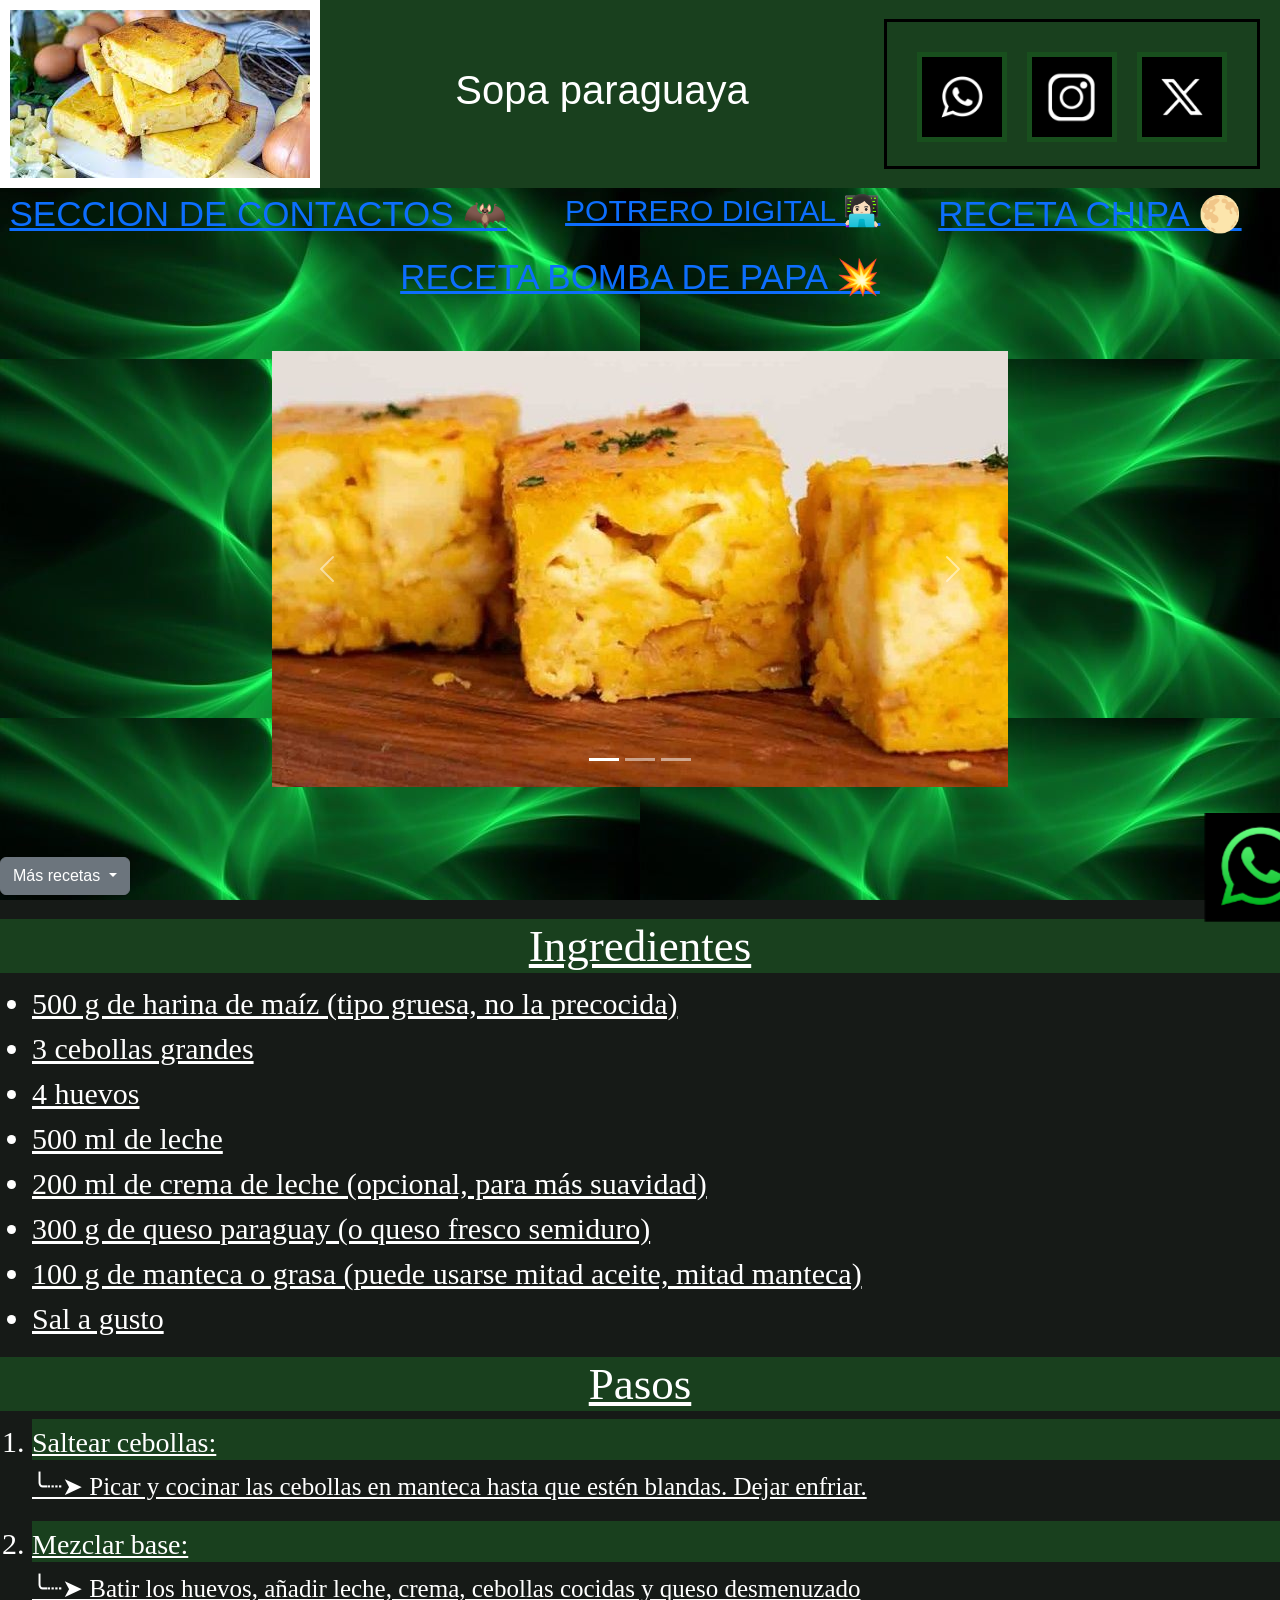
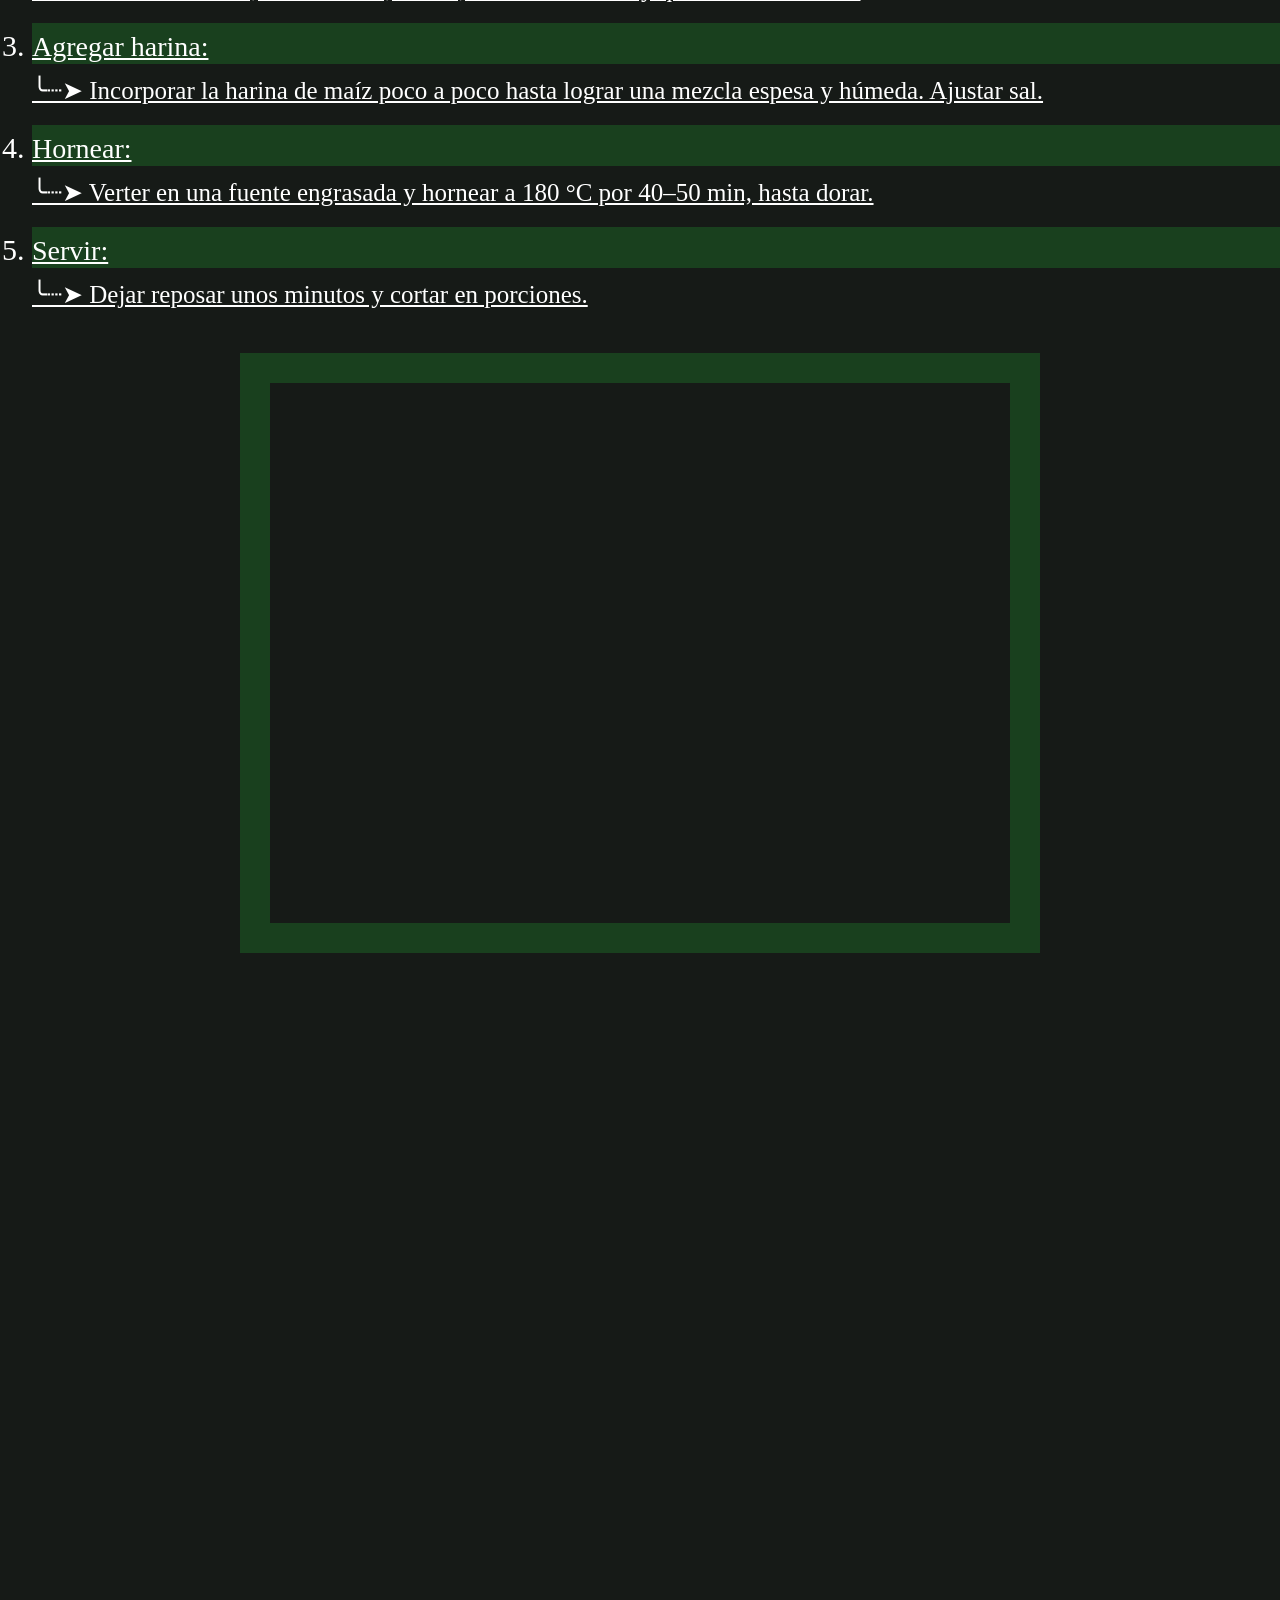
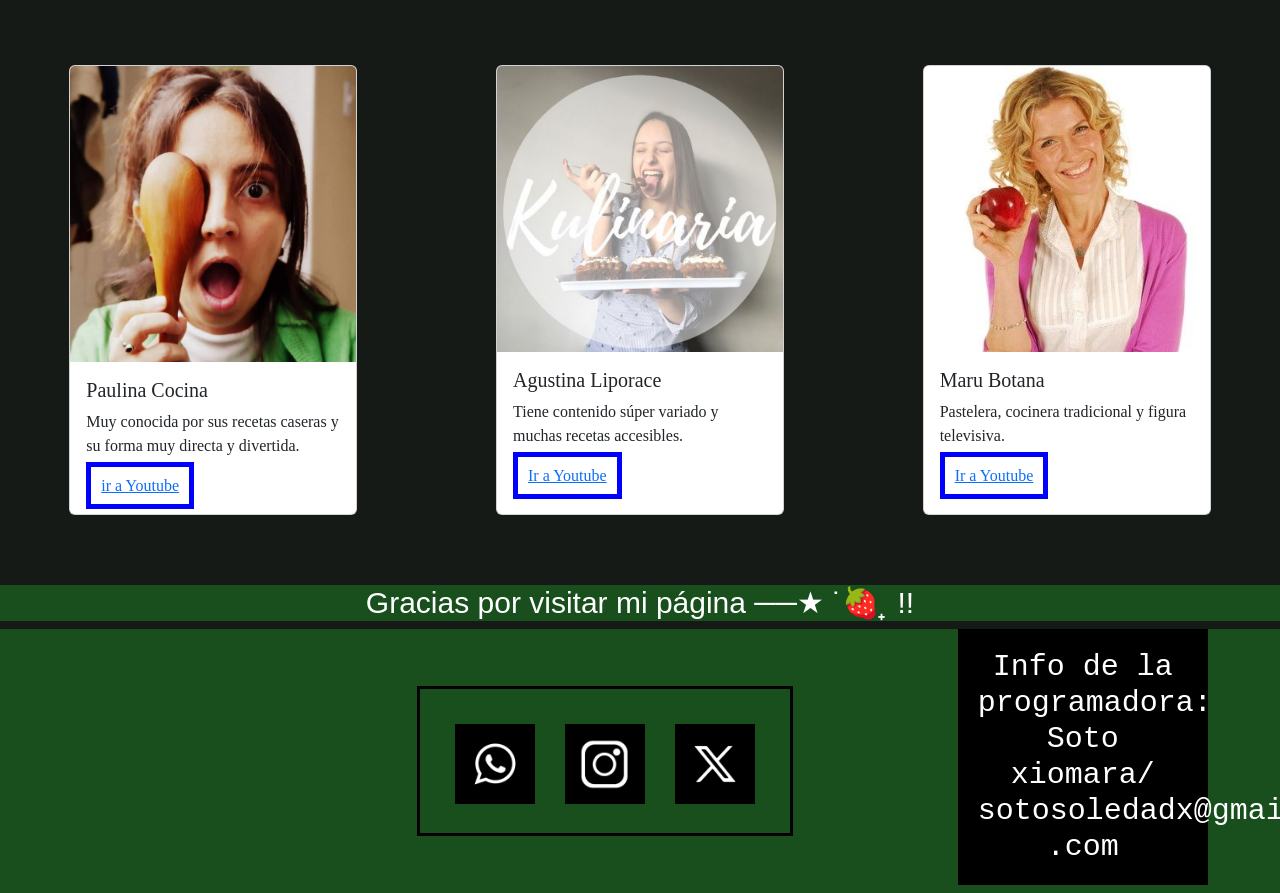
==== commit 098152a6: "Add files via upload" ====
--- a/index.html
+++ b/index.html
@@ -4,6 +4,7 @@
     <meta charset="utf-8">
     <meta name="viewport" content="width=device-width, initial-scale=1.0">
     <title></title>
+    <link href="https://cdn.jsdelivr.net/npm/bootstrap@5.3.8/dist/css/bootstrap.min.css" rel="stylesheet" integrity="sha384-sRIl4kxILFvY47J16cr9ZwB07vP4J8+LH7qKQnuqkuIAvNWLzeN8tE5YBujZqJLB" crossorigin="anonymous">
     <link rel="stylesheet" href="./css/estilos.css">
   </head>
   <body>
@@ -29,6 +30,7 @@
 
     </header>
 
+
     <nav>
       <a class="chiken"href="contactos.html">SECCION DE CONTACTOS 🦇</a>
       <br>
@@ -43,6 +45,48 @@
 
       <br>
       <br>
+      <section class="carrusel">
+        <div id="carouselExampleIndicators" class="carousel slide">
+      <div class="carousel-indicators">
+        <button type="button" data-bs-target="#carouselExampleIndicators" data-bs-slide-to="0" class="active" aria-current="true" aria-label="Slide 1"></button>
+        <button type="button" data-bs-target="#carouselExampleIndicators" data-bs-slide-to="1" aria-label="Slide 2"></button>
+        <button type="button" data-bs-target="#carouselExampleIndicators" data-bs-slide-to="2" aria-label="Slide 3"></button>
+      </div>
+      <div class="carousel-inner">
+        <div class="carousel-item active">
+          <img src="./imagenes/sopita.jpg" class="d-block w-80" alt="...">
+        </div>
+        <div class="carousel-item">
+          <img src="./imagenes/sopitu.jpg" class="d-block w-80" alt="...">
+        </div>
+        <div class="carousel-item">
+          <img src="./imagenes/sopito.jpg" class="d-block w-80" alt="...">
+        </div>
+      </div>
+      <button class="carousel-control-prev" type="button" data-bs-target="#carouselExampleIndicators" data-bs-slide="prev">
+        <span class="carousel-control-prev-icon" aria-hidden="true"></span>
+        <span class="visually-hidden">Previous</span>
+      </button>
+      <button class="carousel-control-next" type="button" data-bs-target="#carouselExampleIndicators" data-bs-slide="next">
+        <span class="carousel-control-next-icon" aria-hidden="true"></span>
+        <span class="visually-hidden">Next</span>
+      </button>
+    </div>
+</section>
+<section>
+  <div class="dropdown">
+  <button class="btn btn-secondary dropdown-toggle" type="button" data-bs-toggle="dropdown" aria-expanded="false">
+    Más recetas
+  </button>
+  <ul class="dropdown-menu">
+    <li><a class="dropdown-item" href="https://www.paulinacocina.net/milanesa-napolitana-receta-y-apreciaciones-personales/5917" target="_blank">Milanesa napo</a></li>
+    <li><a class="dropdown-item" href="https://www.paulinacocina.net/fideos-con-tuco/41149" target="_blank">Fideos con tuco</a></li>
+    <li><a class="dropdown-item" href="https://www.paulinacocina.net/rabo-de-toro-estofado-al-vino-tinto/30195" target="_blank">Estofado rabo</a></li>
+  </ul>
+</div>
+</section>
+
+
 
 <br>
     </main>
@@ -69,75 +113,89 @@
         <li class="honguito"><h3>Servir:</h3></li><p class="cereza">╰┈➤ Dejar reposar unos minutos y cortar en porciones.</p>
       </ol>
     </section>
+
 <section>
   <br>
     <div class="alinear2">
-    <iframe class="video" width="1200" height="600" src="https://www.youtube.com/embed/XMur7aWyCH8?si=P2pgm2ysNQRyHZEV" title="YouTube video player" frameborder="0" allow="accelerometer; autoplay; clipboard-write; encrypted-media; gyroscope; picture-in-picture; web-share" referrerpolicy="strict-origin-when-cross-origin" allowfullscreen></iframe>
+    <iframe class="video" width="800" height="600" src="https://www.youtube.com/embed/XMur7aWyCH8?si=P2pgm2ysNQRyHZEV" title="YouTube video player" frameborder="0" allow="accelerometer; autoplay; clipboard-write; encrypted-media; gyroscope; picture-in-picture; web-share" referrerpolicy="strict-origin-when-cross-origin" allowfullscreen></iframe>
     </div>
   <br>
   <br>
-
-    <iframe class="mapa1"src="https://www.google.com/maps/embed?pb=!1m18!1m12!1m3!1d115380.93448907955!2d-57.60244112870504!3d-25.349382181478063!2m3!1f0!2f0!3f0!3m2!1i1024!2i768!4f13.1!3m3!1m2!1s0x945dae8100efafab%3A0x5ac02336ec1498c4!2sSan%20Lorenzo%2C%20Paraguay!5e0!3m2!1ses-419!2sar!4v1761226753067!5m2!1ses-419!2sar" width="500" height="600" style="border:0;" allowfullscreen="" loading="lazy" referrerpolicy="no-referrer-when-downgrade"></iframe>
-
-    <iframe class="mapa2"src="https://www.google.com/maps/embed?pb=!1m18!1m12!1m3!1d115380.93448907955!2d-57.60244112870504!3d-25.349382181478063!2m3!1f0!2f0!3f0!3m2!1i1024!2i768!4f13.1!3m3!1m2!1s0x945dae8100efafab%3A0x5ac02336ec1498c4!2sSan%20Lorenzo%2C%20Paraguay!5e0!3m2!1ses-419!2sar!4v1761226753067!5m2!1ses-419!2sar" width="500" height="600" style="border:0;" allowfullscreen="" loading="lazy" referrerpolicy="no-referrer-when-downgrade"></iframe>
-
-
-
-
-
-  <br>
-
-<h1 class="deco6">Gracias por visitar mi página ──★ ˙🍓 ̟ !!</h1>
-
-
-
-
-</section>
-
-<br>
+<div class="mapass">
+  <iframe src="https://www.google.com/maps/embed?pb=!1m18!1m12!1m3!1d115380.93448907955!2d-57.60244112870504!3d-25.349382181478063!2m3!1f0!2f0!3f0!3m2!1i1024!2i768!4f13.1!3m3!1m2!1s0x945dae8100efafab%3A0x5ac02336ec1498c4!2sSan%20Lorenzo%2C%20Paraguay!5e0!3m2!1ses-419!2sar!4v1761226753067!5m2!1ses-419!2sar" width="500" height="600" style="border:0;" allowfullscreen="" loading="lazy" referrerpolicy="no-referrer-when-downgrade"></iframe>
+
+  <iframe src="https://www.google.com/maps/embed?pb=!1m18!1m12!1m3!1d115380.93448907955!2d-57.60244112870504!3d-25.349382181478063!2m3!1f0!2f0!3f0!3m2!1i1024!2i768!4f13.1!3m3!1m2!1s0x945dae8100efafab%3A0x5ac02336ec1498c4!2sSan%20Lorenzo%2C%20Paraguay!5e0!3m2!1ses-419!2sar!4v1761226753067!5m2!1ses-419!2sar" width="500" height="600" style="border:0;" allowfullscreen="" loading="lazy" referrerpolicy="no-referrer-when-downgrade"></iframe>
+</div>
+<br>
+
+</section>
+<aside class="costado">
+  <div class="card" style="width: 18rem;">
+    <img src="./imagenes/potrero.jpg" class="card-img-top" alt="...">
+    <div class="card-body">
+      <h5 class="card-title">Paulina Cocina</h5>
+      <p class="card-text">Muy conocida por sus recetas caseras y su forma muy directa y divertida.</p>
+      <a href="https://www.youtube.com/@paulinacocina" target="_blank" class="bet">ir a Youtube</a>
+    </div>
+  </div>
+  <div class="card" style="width: 18rem;">
+  <img src="./imagenes/agustina.jpg" class="card-img-top" alt="...">
+  <div class="card-body">
+    <h5 class="card-title">Agustina Liporace</h5>
+    <p class="card-text">Tiene contenido súper variado y muchas recetas accesibles.</p>
+    <a href="https://www.youtube.com/@Kulinaria.recetas" target="_blank"class="bet">Ir a Youtube</a>
+  </div>
+</div>
+<div class="card" style="width: 18rem;">
+  <img src="./imagenes/botana.jpg" class="card-img-top" alt="...">
+  <div class="card-body">
+    <h5 class="card-title">Maru Botana</h5>
+    <p class="card-text">Pastelera, cocinera tradicional y figura televisiva.</p>
+    <a href="https://www.youtube.com/@marubotanaoficial" target="_blank"class="bet">Ir a Youtube</a>
+  </div>
+</div>
+</aside>
+<section>
+  <h1 class="deco6">Gracias por visitar mi página ──★ ˙🍓 ̟ !!</h1>
+</section>
 
 <footer class="footer">
 
-  <div class="mapaok">
-    <iframe src="https://www.google.com/maps/embed?pb=!1m18!1m12!1m3!1d13138.997882768823!2d-58.69793605032268!3d-34.585205201518264!2m3!1f0!2f0!3f0!3m2!1i1024!2i768!4f13.1!3m3!1m2!1s0x95bcbc2a75ff32af%3A0xc55518a7ed05f218!2sBarrio%20Obligado%2C%20B1661%20Bella%20Vista%2C%20Provincia%20de%20Buenos%20Aires!5e0!3m2!1ses-419!2sar!4v1763247855207!5m2!1ses-419!2sar" width="200" height="200" style="border:0;" allowfullscreen="" loading="lazy" referrerpolicy="no-referrer-when-downgrade"></iframe>
-  </div>
-  <div class="redes">
-    <a href="https://www.whatsapp.com/?lang=es" target="_blank">
-<img class="w1"src="./imagenes/wsp.jpg" alt="" width="90" height="90"></a>
-<a href="https://www.instagram.com/" target="_blank">
-<img class="x1"src="./imagenes/ig.jpg" alt="" width="90" height="90"></a>
-<a href="https://x.com/?lang=es" target="_blank">
-<img class="ig1"src="./imagenes/x.jpg" alt="" width="90" height="90"></a>
-  </div>
-  <div class="title">
-    <h1>Info de la programadora</h1>
-    <h1>Nombre y apellido:</h1>
-    <h1>Soto Xiomara</h1>
-  </div>
-
-
-
-
-
-
-
-
-
-
-
-
-
-
-
-
-
-<br>
+<iframe src="https://www.google.com/maps/embed?pb=!1m18!1m12!1m3!1d13138.997882768823!2d-58.69793605032273!3d-34.585205201518264!2m3!1f0!2f0!3f0!3m2!1i1024!2i768!4f13.1!3m3!1m2!1s0x95bcbc2a75ff32af%3A0xc55518a7ed05f218!2sBarrio%20Obligado%2C%20B1661%20Bella%20Vista%2C%20Provincia%20de%20Buenos%20Aires!5e0!3m2!1ses-419!2sar!4v1763573603740!5m2!1ses-419!2sar" width="200" height="200" style="border:0;" allowfullscreen="" loading="lazy" referrerpolicy="no-referrer-when-downgrade"></iframe>
+
+<div class="redes">
+
+  <a href="https://www.whatsapp.com/?lang=es" target="_blank">
+  <img class="p1"src="./imagenes/wsp.jpg" alt="" width="90" height="90"></a>
+  <a href="https://www.instagram.com/" target="_blank">
+  <img class="p2"src="./imagenes/ig.jpg" alt="" width="90" height="90"></a>
+  <a href="https://x.com/?lang=es" target="_blank">
+  <img class="p3"src="./imagenes/x.jpg" alt="" width="90" height="90"></a>
+
+</div>
+
+<h1 class="infor">Info de la programadora:
+Soto xiomara/
+sotosoledadx@gmail
+.com</h1>
+
+
+
+
+
+
+
+
   <div class="botoncito">
     <a href="https://wa.me/1168300715" class="botoncito" target="_blank">
     <img src="./imagenes/wp.jpg" alt="Imagen no disponible" height="90">
-    <br>
-  </div>
+  </div>
+
+
+
+
 </footer>
 
+<script src="https://cdn.jsdelivr.net/npm/bootstrap@5.3.8/dist/js/bootstrap.bundle.min.js" integrity="sha384-FKyoEForCGlyvwx9Hj09JcYn3nv7wiPVlz7YYwJrWVcXK/BmnVDxM+D2scQbITxI" crossorigin="anonymous"></script>
  </body>
 </html>
--- a/css/estilos.css
+++ b/css/estilos.css
@@ -41,6 +41,9 @@
   justify-content: space-between;
   height: 90px;}
   .redes{margin-right: 20px;}
+
+
+  .nav { }
 
 .p1 {border: solid 5px;
       border-color: #184F1D;}
@@ -87,6 +90,9 @@
 .rosado {background:  #FC90B9;
          background-image: url(../imagenes/verde.jpg);
 }
+.rosado {
+  color: green;
+}
 .rosado {text-align: center;}
 .deco {font-size: 30px;}
 .deco {font-family:  inherit;;}
@@ -106,17 +112,30 @@
 .deco3 {font-family: serif;}
 .deco3 {color: white;}
 .deco3 {background: #184F1D;}
-.wsp{background: :#FC90B9;
+.wsp{background: #FC90B9;
     background-image: url(../imagenes/verde.jpg);
    }
+   .wsp {
+     color: green;
+   }
+
 .ig {background: #FC90B9;
      background-image: url(../imagenes/verde.jpg);
 }
+.ig {
+  color: pink;
+}
 .tk {background: #FC90B9;
    background-image: url(../imagenes/verde.jpg);
 }
+.tk {
+  color: red;
+}
  .feis {background: #FC90B9;
   background-image: url(../imagenes/verde.jpg);
+}
+.feis {
+  color: blue;
 }
 .wiwi {font-size: 30px}
 .wiwi {color: white}
@@ -130,10 +149,29 @@
 .deco6 {color: white;
 }
 .deco6 {text-align: center;}
+.deco6 {
+  background-color: #184F1D;
+}
 .video {border: solid 30px;
         border-color: #19401E ;
 }
-.mapa1{margin-right: 200px;}
+
+.mapass {
+  display: flex;
+  justify-content: space-around;
+  flex-wrap: wrap;
+}
+.mapass {
+  margin-bottom: 40px;
+}
+
+.alinear2 {
+  display: flex;
+  justify-content: space-around;
+  flex-wrap: wrap;
+}
+
+
 
 .recet {font-size: 35px}
 .recet {font-family:sans-serif;}
@@ -154,43 +192,82 @@
 
 .botoncito {
   position:  fixed;
-  width: 60px;
-  height: 100px;
-  bottom: 15px;
+  width: 30px;
+  height: 60px;
+  bottom: 10px;
   right: 20px;
   border-radius: 50px;
   z-index: 100;
   box-shadow: green;
   transform: scale(1.1);}
+
+
+
+.footer{
+  display: flex;
+  justify-content: space-around;
+  align-items: center;
+  flex-wrap: wrap;
+}
 .footer {
-  display: flex;
-  flex-wrap: wrap;
-  background: #19401E;
-  height: 200px;
-  padding: 50px;
-  gap:150px;
-}
-.mapaok {
-  background: #19401E;
+  background-color: #184F1D;
+}
+.infor {
+  max-width: 250px;
+  text-align: center;
+  font-size: 18px;
+}
+.infor {font-size: 30px;
+  color: white;
+  font-family:  monospace;
+}
+.infor {
+  background-color: black;
+  padding: 20px;
 }
 .redes {
-  gap: 20px;
-}
-
-.w1 {
-  border: solid 5px;
-        border-color: #184F1D;
-}
-.ig1 {
-  border: solid 5px;
-        border-color: #184F1D;
-}
-.x1 {
-  border: solid 5px;
-        border-color: #184F1D;
-}
-.title  {
-  color: black;
-  font-size: 13px;
-  font-family: "Noto serif", serif;
-}
+display: flex;
+gap: 20px;
+}
+.redes {
+border: solid black;
+  padding: 30px;
+  height: 150px;
+}
+nav {
+  display: flex;
+  justify-content: space-around;
+  flex-wrap: wrap;
+}
+nav {
+  gap: 10px;
+}
+
+.carrusel { width: 100vw;
+margin-bottom: 70px;
+}
+.carrusel {
+  display: flex;
+  justify-content: space-around;
+  flex-wrap: wrap;
+}
+
+.costado {
+  display: flex;
+  justify-content: space-around;
+  flex-wrap: wrap;
+  margin-bottom: 70px;
+}
+.costado {
+  font-family: serif;
+}
+.bet {
+  border: solid blue 5px;
+  padding: 10px;
+}
+.dropdown {
+
+}
+.dropdown-item {
+  font-family: sans-serif;
+}
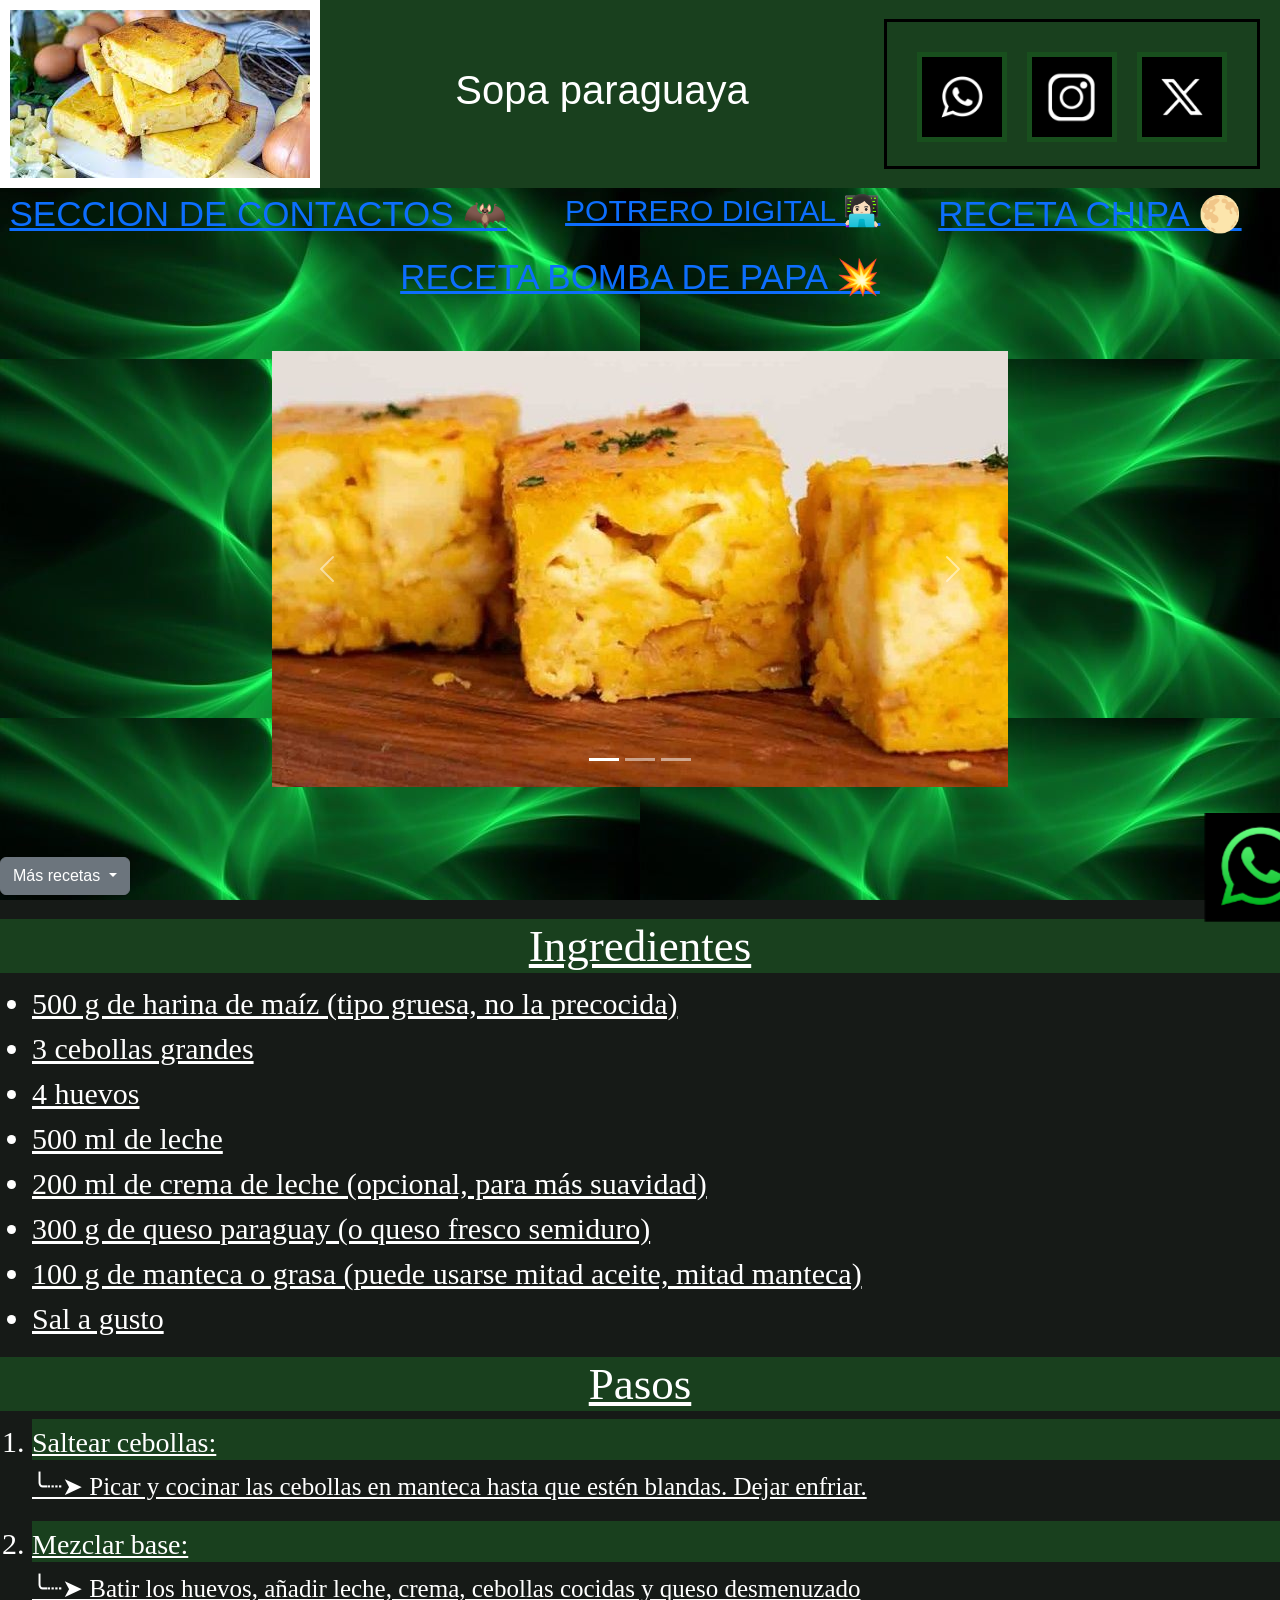
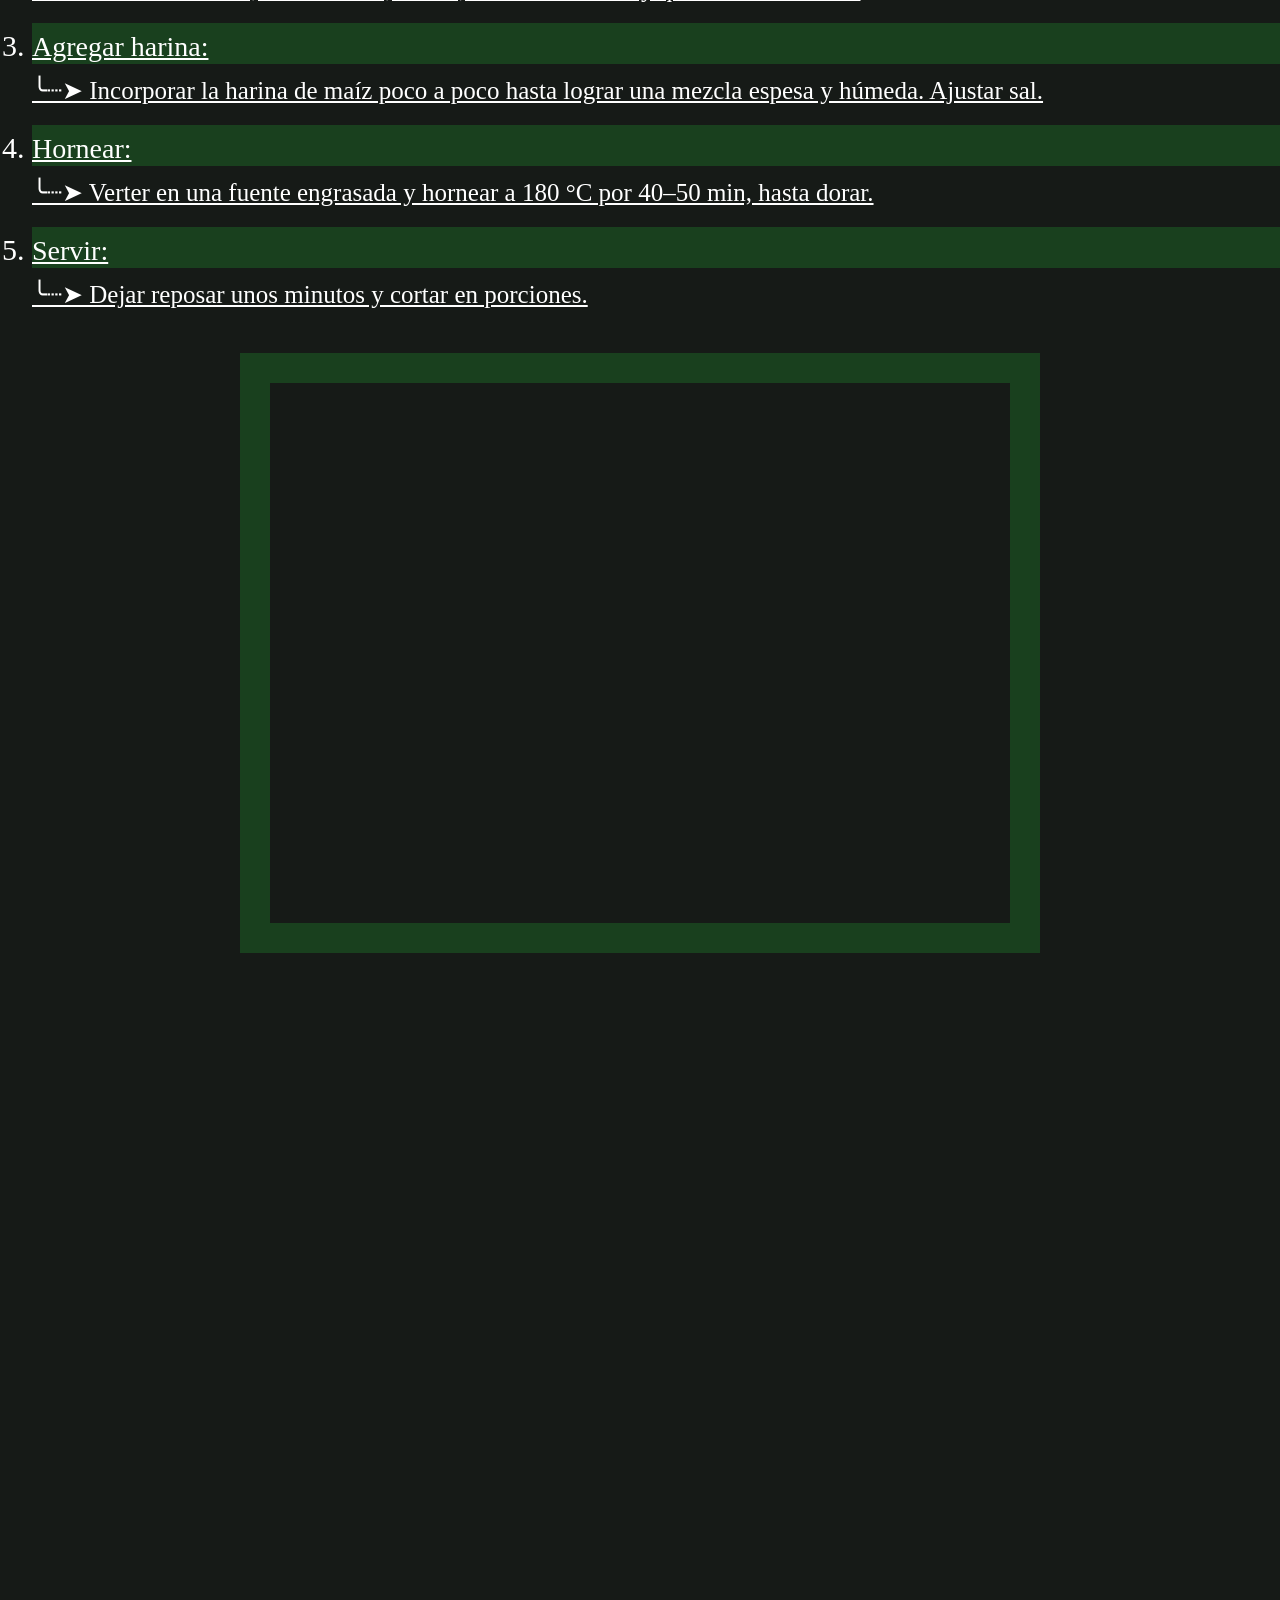
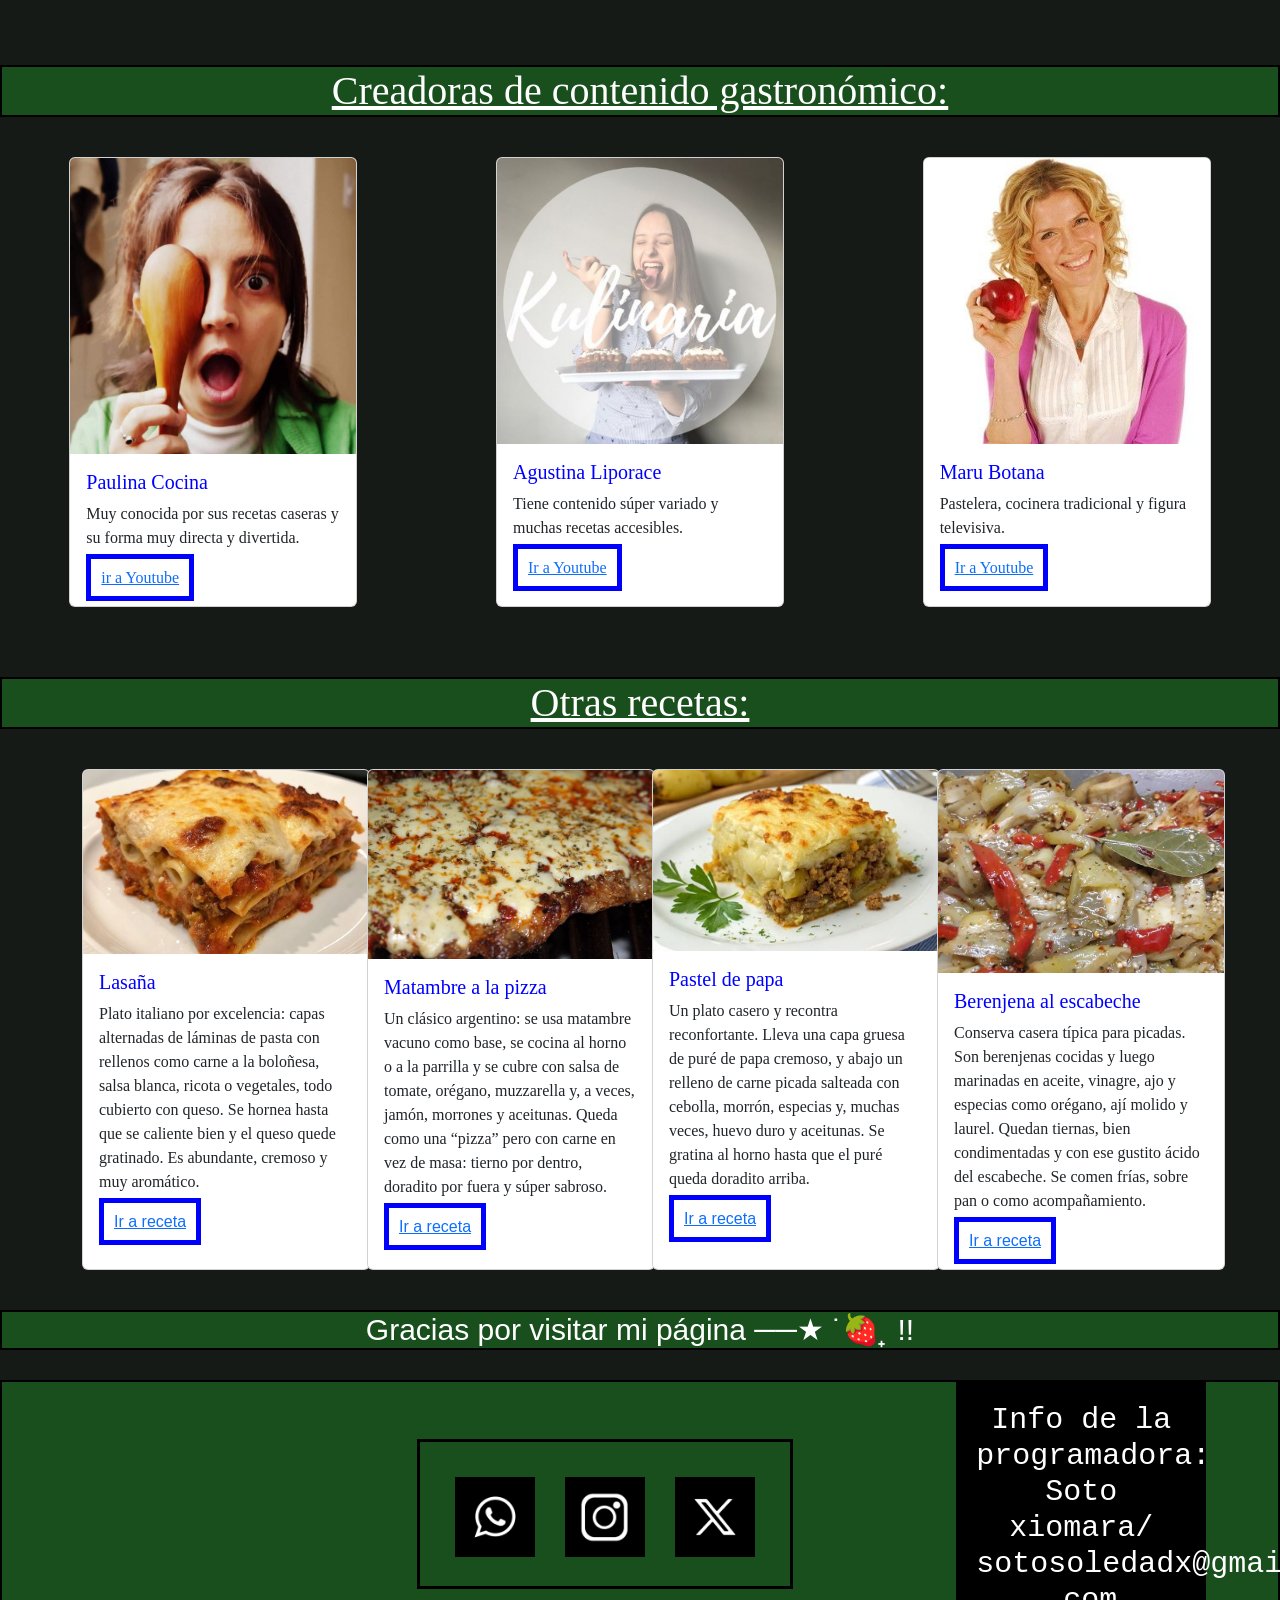
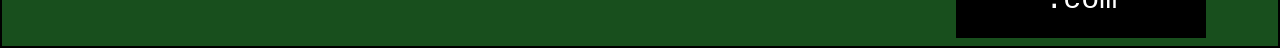
==== commit ac2f20e4: "Add files via upload" ====
--- a/index.html
+++ b/index.html
@@ -129,6 +129,7 @@
 <br>
 
 </section>
+<h1 class="creadoras">Creadoras de contenido gastronómico:</h1>
 <aside class="costado">
   <div class="card" style="width: 18rem;">
     <img src="./imagenes/potrero.jpg" class="card-img-top" alt="...">
@@ -155,6 +156,67 @@
   </div>
 </div>
 </aside>
+<h1 class="carr">Otras recetas:</h1>
+<section>
+  <div class="container">
+<div class="row">
+<div class="col-sm-12 col-md-6 col-lg-3">
+  <div class="card h-100" style="width: 18rem;">
+  <img src="./imagenes/lasaña.jpg" class="card-img-top" alt="...">
+  <div class="card-body">
+    <h5 class="card-title">Lasaña</h5>
+    <p class="card-text">Plato italiano por excelencia: capas alternadas de láminas de pasta con rellenos como carne a la boloñesa, salsa blanca, ricota o vegetales, todo cubierto con queso. Se hornea hasta que se caliente bien y el queso quede gratinado. Es abundante, cremoso y muy aromático.</p>
+    <a href="https://www.paulinacocina.net/lasana-de-carne-con-bechamel/37795" class="bet" target="_blank">Ir a receta</a>
+  </div>
+</div>
+</div>
+
+<div class="col-sm-12 col-md-6 col-lg-3">
+  <div class="card h-100" style="width: 18rem;">
+  <img src="./imagenes/matambrepizza.jpg" class="card-img-top" alt="...">
+  <div class="card-body">
+    <h5 class="card-title">Matambre a la pizza</h5>
+    <p class="card-text">Un clásico argentino: se usa matambre vacuno como base, se cocina al horno o a la parrilla y se cubre con salsa de tomate, orégano, muzzarella y, a veces, jamón, morrones y aceitunas. Queda como una “pizza” pero con carne en vez de masa: tierno por dentro, doradito por fuera y súper sabroso.</p>
+    <a href="https://www.paulinacocina.net/matambre-a-la-pizza/21725" class="bet" target="_blank">Ir a receta</a>
+  </div>
+</div>
+</div>
+
+<div class="col-sm-12 col-md-6 col-lg-3">
+  <div class="card h-100" style="width: 18rem;">
+  <img src="./imagenes/pasteldepapa.jpg" class="card-img-top" alt="...">
+  <div class="card-body">
+    <h5 class="card-title">Pastel de papa</h5>
+    <p class="card-text">Un plato casero y recontra reconfortante. Lleva una capa gruesa de puré de papa cremoso, y abajo un relleno de carne picada salteada con cebolla, morrón, especias y, muchas veces, huevo duro y aceitunas. Se gratina al horno hasta que el puré queda doradito arriba.</p>
+    <a href="https://www.paulinacocina.net/pastel-de-papas/15" class="bet" target="_blank">Ir a receta</a>
+  </div>
+</div>
+</div>
+<div class="col-sm-12 col-md-6 col-lg-3">
+  <div class="card h-100" style="width: 18rem;">
+  <img src="./imagenes/berenjena.jpg" class="card-img-top" alt="...">
+  <div class="card-body">
+    <h5 class="card-title">Berenjena al escabeche</h5>
+    <p class="card-text">Conserva casera típica para picadas. Son berenjenas cocidas y luego marinadas en aceite, vinagre, ajo y especias como orégano, ají molido y laurel. Quedan tiernas, bien condimentadas y con ese gustito ácido del escabeche. Se comen frías, sobre pan o como acompañamiento.</p>
+    <a href="https://www.paulinacocina.net/berenjenas-en-escabeche/21532" class="bet" target="_blank">Ir a receta</a>
+  </div>
+</div>
+</div>
+
+</div>
+
+
+
+</div>
+
+
+
+
+
+  </div>
+
+</section>
+
 <section>
   <h1 class="deco6">Gracias por visitar mi página ──★ ˙🍓 ̟ !!</h1>
 </section>
--- a/css/estilos.css
+++ b/css/estilos.css
@@ -6,6 +6,7 @@
 
 .header {
   background: #19401E;
+  border: 2px solid black;
   display: flex;
 justify-content: space-around;
 height: 70px;
@@ -151,6 +152,11 @@
 .deco6 {text-align: center;}
 .deco6 {
   background-color: #184F1D;
+
+}
+.deco6 {
+  margin-bottom: 30px;
+  border: 2px solid black;
 }
 .video {border: solid 30px;
         border-color: #19401E ;
@@ -211,6 +217,7 @@
 }
 .footer {
   background-color: #184F1D;
+  border: 2px solid black;
 }
 .infor {
   max-width: 250px;
@@ -271,3 +278,34 @@
 .dropdown-item {
   font-family: sans-serif;
 }
+.creadoras {
+  font-family: serif;
+  color: white;
+  background: #184F1D;
+  border: 2px solid black;
+  text-decoration: underline;
+  text-align: center;
+  margin-bottom: 40px;
+}
+.carr {
+  font-family: serif;
+  color: white;
+  text-decoration: underline;
+  text-align: center;
+  margin-bottom: 40px;
+}
+.carr {
+  background: #184F1D;
+  border: 2px solid black;
+}
+.card-title {
+  font-family: fantasy;
+  color: blue;
+}
+.card-text {
+  font-family: serif;
+}
+.container {
+  margin-bottom: 40px;
+
+}
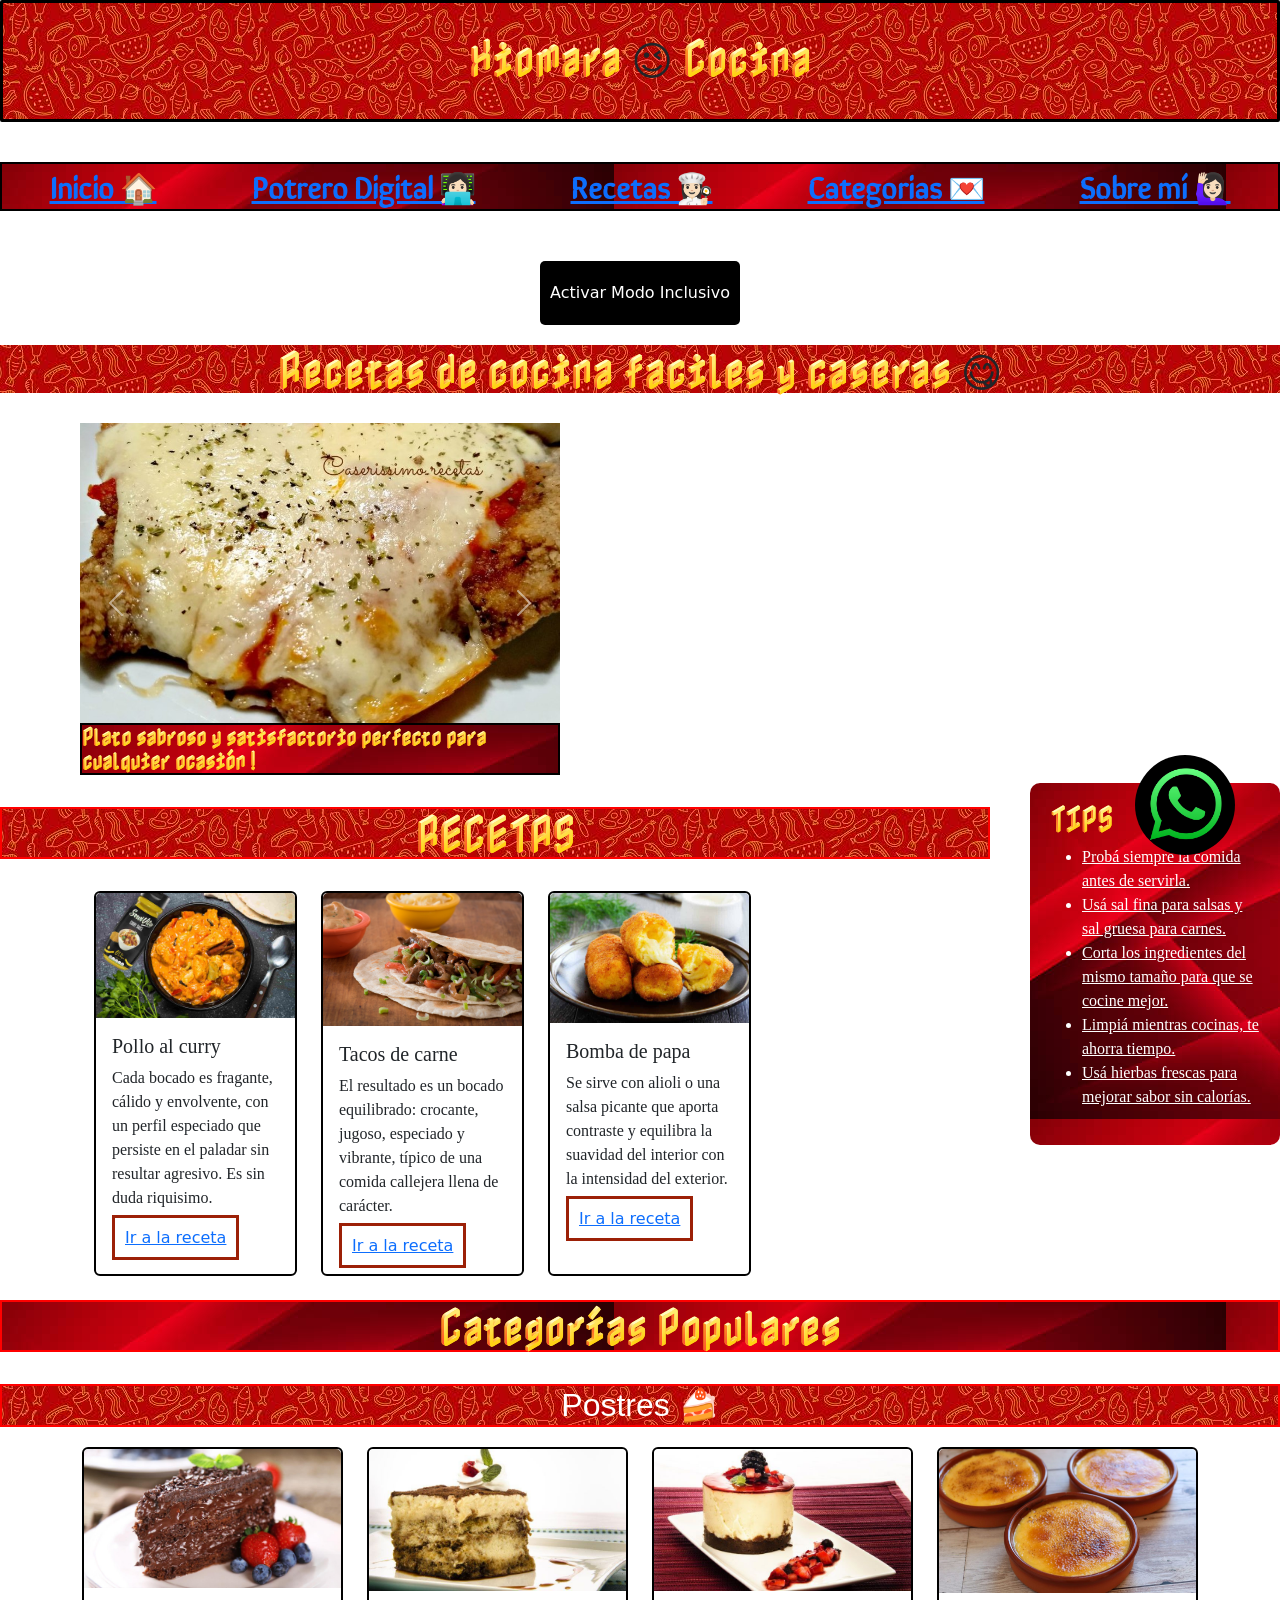
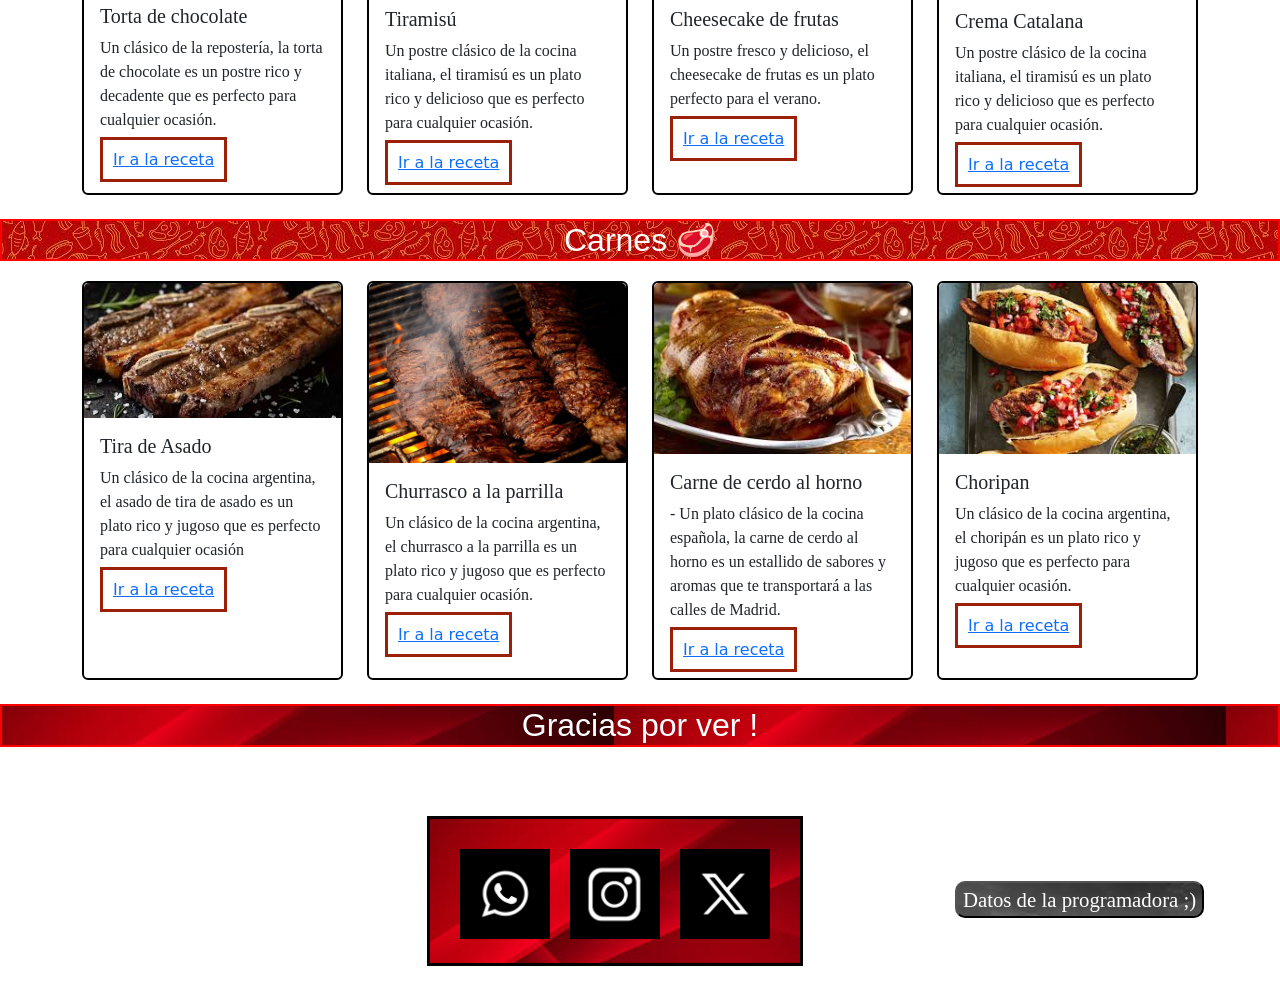
==== commit e9be63b9: "Add files via upload" ====
--- a/index.html
+++ b/index.html
@@ -3,261 +3,283 @@
   <head>
     <meta charset="utf-8">
     <meta name="viewport" content="width=device-width, initial-scale=1.0">
-    <title></title>
-    <link href="https://cdn.jsdelivr.net/npm/bootstrap@5.3.8/dist/css/bootstrap.min.css" rel="stylesheet" integrity="sha384-sRIl4kxILFvY47J16cr9ZwB07vP4J8+LH7qKQnuqkuIAvNWLzeN8tE5YBujZqJLB" crossorigin="anonymous">
-    <link rel="stylesheet" href="./css/estilos.css">
+    <meta http-equiv="X-UA-Compatible" content="IE=edge">
+    <title>Proyecto Final !</title>
+    <meta name="viewport" content="width=device-width, initial-scale=1.0">
+    <meta http-equiv="X-UA-Compatible" content="IE=edge">
+    <link rel="preconnect" href="https://fonts.googleapis.com">
+<link rel="preconnect" href="https://fonts.gstatic.com" crossorigin>
+<link href="https://fonts.googleapis.com/css2?family=Bitcount+Prop+Double+Ink:wght@100..900&family=Nabla:EDPT,EHLT@75,5&family=Noto+Serif:ital,wght@0,100..900;1,100..900&family=Science+Gothic:wght@100..900&family=Sirin+Stencil&family=Stack+Sans+Text:wght@200..700&display=swap" rel="stylesheet">
+  <link href="https://cdn.jsdelivr.net/npm/bootstrap@5.3.8/dist/css/bootstrap.min.css" rel="stylesheet" integrity="sha384-sRIl4kxILFvY47J16cr9ZwB07vP4J8+LH7qKQnuqkuIAvNWLzeN8tE5YBujZqJLB" crossorigin="anonymous">
+<link rel="stylesheet" href="./css/estilos.css">
+<script>
+  alert ("Bienvenidos a mi página de Recetas :]")
+</script>
   </head>
   <body>
-    <header>
-      <div class="logo">
-      <a href="https://www.paulinacocina.net/receta-de-sopa-paraguaya/7132" target="_blank">
-      <img class="logoimg"src="./imagenes/sopa.jpg" alt="">
-      </a>
-     <h1>Sopa paraguaya</h1>
-     <div class="redes">
-       <a href="https://www.whatsapp.com/?lang=es" target="_blank">
-       <img class="p1"src="./imagenes/wsp.jpg" alt="" width="90" height="90"></a>
-       <a href="https://www.instagram.com/" target="_blank">
-       <img class="p2"src="./imagenes/ig.jpg" alt="" width="90" height="90"></a>
-       <a href="https://x.com/?lang=es" target="_blank">
-       <img class="p3"src="./imagenes/x.jpg" alt="" width="90" height="90"></a>
-     </div>
-
-
-      </div>
-
-
-
-    </header>
-
-
-    <nav>
-      <a class="chiken"href="contactos.html">SECCION DE CONTACTOS 🦇</a>
-      <br>
-  <a class="deco5" href="https://www.potrerodigital.org/?utm_source=googlegrants&utm_medium=cpc&utm_campaign=brandsearch&gad_source=1&gad_campaignid=19191469343&gbraid=0AAAAACYa7VUCoIYAcdDxvpk0kkLVdRRPK&gclid=CjwKCAjwpOfHBhAxEiwAm1SwEkL6QmxN2ogzZzypHPj2Fac9inHxAM3vjeEuklyB9WNv7sC5logv9BoC1ScQAvD_BwE" target="_blank">POTRERO DIGITAL 👩🏻‍💻</a>
-<br>
-<a class="recet"href="https://www.paulinacocina.net/receta-de-chipa-caseros/8953" target="_blank">RECETA CHIPA 🌕</a>
-<br>
-<a class="recet2"href="https://www.paulinacocina.net/bombas-de-papa-con-6-rellenos-diferentes-la-fiesta-de-las-sobras/13926" target="_blank">RECETA BOMBA DE PAPA 💥</a>
-
-    </nav>
-    <main>
-
-      <br>
-      <br>
-      <section class="carrusel">
-        <div id="carouselExampleIndicators" class="carousel slide">
-      <div class="carousel-indicators">
-        <button type="button" data-bs-target="#carouselExampleIndicators" data-bs-slide-to="0" class="active" aria-current="true" aria-label="Slide 1"></button>
-        <button type="button" data-bs-target="#carouselExampleIndicators" data-bs-slide-to="1" aria-label="Slide 2"></button>
-        <button type="button" data-bs-target="#carouselExampleIndicators" data-bs-slide-to="2" aria-label="Slide 3"></button>
-      </div>
-      <div class="carousel-inner">
-        <div class="carousel-item active">
-          <img src="./imagenes/sopita.jpg" class="d-block w-80" alt="...">
-        </div>
-        <div class="carousel-item">
-          <img src="./imagenes/sopitu.jpg" class="d-block w-80" alt="...">
-        </div>
-        <div class="carousel-item">
-          <img src="./imagenes/sopito.jpg" class="d-block w-80" alt="...">
-        </div>
-      </div>
-      <button class="carousel-control-prev" type="button" data-bs-target="#carouselExampleIndicators" data-bs-slide="prev">
-        <span class="carousel-control-prev-icon" aria-hidden="true"></span>
-        <span class="visually-hidden">Previous</span>
-      </button>
-      <button class="carousel-control-next" type="button" data-bs-target="#carouselExampleIndicators" data-bs-slide="next">
-        <span class="carousel-control-next-icon" aria-hidden="true"></span>
-        <span class="visually-hidden">Next</span>
-      </button>
+
+<header>
+  <div class="titulop">
+    <h1 class="title"> Xiomara 😉 Cocina </h1>
+  </div>
+
+<div class="menú">
+  <a href="file:///C:/Users/Estudiante/Desktop/milanesita/index.html"> Inicio 🏠</a>
+  <a href="https://www.potrerodigital.org/?utm_source=googlegrants&utm_medium=cpc&utm_campaign=brandsearch&gad_source=1&gad_campaignid=19191469343&gbraid=0AAAAACYa7VUCoIYAcdDxvpk0kkLVdRRPK&gclid=CjwKCAjwpOfHBhAxEiwAm1SwEkL6QmxN2ogzZzypHPj2Fac9inHxAM3vjeEuklyB9WNv7sC5logv9BoC1ScQAvD_BwE" target="_blank">Potrero Digital 👩🏻‍💻</a>
+  <a href="recetas.html"> Recetas 👩🏻‍🍳</a>
+  <a href="categorias.html"> Categorias 💌</a>
+  <a href="sobremí.html"> Sobre mí 🙋🏻‍♀️</a>
+</div>
+
+
+
+<button class="modo-inclusivo" onclick="activarModoInclusivo()">Activar Modo Inclusivo</button>
+
+<script>
+  function activarModoInclusivo(){ document.body.classList.toggle("inclusivo");}
+</script>
+
+
+
+
+</header>
+<section>
+<h1 class="t1"> Recetas de cocina faciles y caseras 😋 </h1>
+<div class="carruseles">
+  <div id="carouselExample" class="carousel slide w-75">
+  <div class="carousel-inner">
+    <div class="carousel-item active">
+      <a href="https://www.paulinacocina.net/milanesa-napolitana-receta-y-apreciaciones-personales/5917" target="blank">
+      <img src="./imagenes/milnap.jpg" class="d-block w-100" alt="Milanesaa napo" ></a>
+      <h5 class="deco">Plato sabroso y satisfactorio perfecto para cualquier ocasión !</h5>
     </div>
-</section>
-<section>
-  <div class="dropdown">
-  <button class="btn btn-secondary dropdown-toggle" type="button" data-bs-toggle="dropdown" aria-expanded="false">
-    Más recetas
+    <div class="carousel-item">
+      <a href="https://www.paulinacocina.net/flan-casero-clasico/13997" target="_blank">
+      <img src="./imagenes/flansito.jpg" class="d-block w-100" alt="Flan casero"></a>
+      <h5 class="deco">Postres rápidos que nunca fallan 🍮 </h5>
+    </div>
+    <div class="carousel-item">
+      <a href="https://www.paulinacocina.net/lasana-de-carne-con-bechamel/37795" target="_blank">
+      <img src="./imagenes/lasaña.jpg" class="d-block w-100" alt="Lasañitaa"></a>
+      <h5 class="deco">Plato italiano perfecto para compartir con amigos y familiares !</h5>
+    </div>
+  </div>
+  <button class="carousel-control-prev" type="button" data-bs-target="#carouselExample" data-bs-slide="prev">
+    <span class="carousel-control-prev-icon" aria-hidden="true"></span>
+    <span class="visually-hidden">Previous</span>
   </button>
-  <ul class="dropdown-menu">
-    <li><a class="dropdown-item" href="https://www.paulinacocina.net/milanesa-napolitana-receta-y-apreciaciones-personales/5917" target="_blank">Milanesa napo</a></li>
-    <li><a class="dropdown-item" href="https://www.paulinacocina.net/fideos-con-tuco/41149" target="_blank">Fideos con tuco</a></li>
-    <li><a class="dropdown-item" href="https://www.paulinacocina.net/rabo-de-toro-estofado-al-vino-tinto/30195" target="_blank">Estofado rabo</a></li>
+  <button class="carousel-control-next" type="button" data-bs-target="#carouselExample" data-bs-slide="next">
+    <span class="carousel-control-next-icon" aria-hidden="true"></span>
+    <span class="visually-hidden">Next</span>
+  </button>
+</div>
+</div>
+
+
+
+
+
+</section>
+<aside class="asidee">
+  <h3>TIPS</h3>
+  <ul class="list">
+  <li>Probá siempre la comida antes de servirla.</li>
+  <li>Usá sal fina para salsas y sal gruesa para carnes.</li>
+  <li>Corta los ingredientes del mismo tamaño para que se cocine mejor.</li>
+  <li>Limpiá mientras cocinas, te ahorra tiempo.</li>
+  <li>Usá hierbas frescas para mejorar sabor sin calorías.</li>
   </ul>
-</div>
-</section>
-
-
-
-<br>
-    </main>
-    <section>
-      <h2 class="brocolo">Ingredientes</h2>
-      <ul>
-        <li class="brocoli">500 g de harina de maíz (tipo gruesa, no la precocida)</li>
-        <li class="brocoli">3 cebollas grandes</li>
-        <li class="brocoli">4 huevos</li>
-        <li class="brocoli">500 ml de leche</li>
-        <li class="brocoli">200 ml de crema de leche (opcional, para más suavidad)</li>
-        <li class="brocoli">300 g de queso paraguay (o queso fresco semiduro)</li>
-        <li class="brocoli">100 g de manteca o grasa (puede usarse mitad aceite, mitad manteca)</li>
-        <li class="brocoli">Sal a gusto</li>
-      </ul>
-    </section>
-    <section>
-      <h2 class="azulcito">Pasos</h2>
-      <ol>
-        <li class="honguito"><h3>Saltear cebollas:</h3></li> <p class="cereza">╰┈➤ Picar y cocinar las cebollas en manteca hasta que estén blandas. Dejar enfriar.</p>
-        <li class="honguito"><h3>Mezclar base:</h3></li><p class="cereza">╰┈➤ Batir los huevos, añadir leche, crema, cebollas cocidas y queso desmenuzado</p>
-        <li class="honguito"><h3>Agregar harina:</h3></li><p class="cereza">╰┈➤ Incorporar la harina de maíz poco a poco hasta lograr una mezcla espesa y húmeda. Ajustar sal.</p>
-        <li class="honguito"><h3>Hornear:</h3></li><p class="cereza">╰┈➤ Verter en una fuente engrasada y hornear a 180 °C por 40–50 min, hasta dorar.</p>
-        <li class="honguito"><h3>Servir:</h3></li><p class="cereza">╰┈➤ Dejar reposar unos minutos y cortar en porciones.</p>
-      </ol>
-    </section>
-
-<section>
+</aside>
+
+
+
+<br>
+<section>
+  <h1 class="rec">RECETAS</h1>
   <br>
-    <div class="alinear2">
-    <iframe class="video" width="800" height="600" src="https://www.youtube.com/embed/XMur7aWyCH8?si=P2pgm2ysNQRyHZEV" title="YouTube video player" frameborder="0" allow="accelerometer; autoplay; clipboard-write; encrypted-media; gyroscope; picture-in-picture; web-share" referrerpolicy="strict-origin-when-cross-origin" allowfullscreen></iframe>
-    </div>
-  <br>
-  <br>
-<div class="mapass">
-  <iframe src="https://www.google.com/maps/embed?pb=!1m18!1m12!1m3!1d115380.93448907955!2d-57.60244112870504!3d-25.349382181478063!2m3!1f0!2f0!3f0!3m2!1i1024!2i768!4f13.1!3m3!1m2!1s0x945dae8100efafab%3A0x5ac02336ec1498c4!2sSan%20Lorenzo%2C%20Paraguay!5e0!3m2!1ses-419!2sar!4v1761226753067!5m2!1ses-419!2sar" width="500" height="600" style="border:0;" allowfullscreen="" loading="lazy" referrerpolicy="no-referrer-when-downgrade"></iframe>
-
-  <iframe src="https://www.google.com/maps/embed?pb=!1m18!1m12!1m3!1d115380.93448907955!2d-57.60244112870504!3d-25.349382181478063!2m3!1f0!2f0!3f0!3m2!1i1024!2i768!4f13.1!3m3!1m2!1s0x945dae8100efafab%3A0x5ac02336ec1498c4!2sSan%20Lorenzo%2C%20Paraguay!5e0!3m2!1ses-419!2sar!4v1761226753067!5m2!1ses-419!2sar" width="500" height="600" style="border:0;" allowfullscreen="" loading="lazy" referrerpolicy="no-referrer-when-downgrade"></iframe>
-</div>
-<br>
-
-</section>
-<h1 class="creadoras">Creadoras de contenido gastronómico:</h1>
-<aside class="costado">
-  <div class="card" style="width: 18rem;">
-    <img src="./imagenes/potrero.jpg" class="card-img-top" alt="...">
-    <div class="card-body">
-      <h5 class="card-title">Paulina Cocina</h5>
-      <p class="card-text">Muy conocida por sus recetas caseras y su forma muy directa y divertida.</p>
-      <a href="https://www.youtube.com/@paulinacocina" target="_blank" class="bet">ir a Youtube</a>
-    </div>
-  </div>
-  <div class="card" style="width: 18rem;">
-  <img src="./imagenes/agustina.jpg" class="card-img-top" alt="...">
-  <div class="card-body">
-    <h5 class="card-title">Agustina Liporace</h5>
-    <p class="card-text">Tiene contenido súper variado y muchas recetas accesibles.</p>
-    <a href="https://www.youtube.com/@Kulinaria.recetas" target="_blank"class="bet">Ir a Youtube</a>
-  </div>
-</div>
-<div class="card" style="width: 18rem;">
-  <img src="./imagenes/botana.jpg" class="card-img-top" alt="...">
-  <div class="card-body">
-    <h5 class="card-title">Maru Botana</h5>
-    <p class="card-text">Pastelera, cocinera tradicional y figura televisiva.</p>
-    <a href="https://www.youtube.com/@marubotanaoficial" target="_blank"class="bet">Ir a Youtube</a>
-  </div>
-</div>
-</aside>
-<h1 class="carr">Otras recetas:</h1>
-<section>
   <div class="container">
 <div class="row">
-<div class="col-sm-12 col-md-6 col-lg-3">
-  <div class="card h-100" style="width: 18rem;">
-  <img src="./imagenes/lasaña.jpg" class="card-img-top" alt="...">
-  <div class="card-body">
-    <h5 class="card-title">Lasaña</h5>
-    <p class="card-text">Plato italiano por excelencia: capas alternadas de láminas de pasta con rellenos como carne a la boloñesa, salsa blanca, ricota o vegetales, todo cubierto con queso. Se hornea hasta que se caliente bien y el queso quede gratinado. Es abundante, cremoso y muy aromático.</p>
-    <a href="https://www.paulinacocina.net/lasana-de-carne-con-bechamel/37795" class="bet" target="_blank">Ir a receta</a>
-  </div>
-</div>
-</div>
-
-<div class="col-sm-12 col-md-6 col-lg-3">
-  <div class="card h-100" style="width: 18rem;">
-  <img src="./imagenes/matambrepizza.jpg" class="card-img-top" alt="...">
-  <div class="card-body">
-    <h5 class="card-title">Matambre a la pizza</h5>
-    <p class="card-text">Un clásico argentino: se usa matambre vacuno como base, se cocina al horno o a la parrilla y se cubre con salsa de tomate, orégano, muzzarella y, a veces, jamón, morrones y aceitunas. Queda como una “pizza” pero con carne en vez de masa: tierno por dentro, doradito por fuera y súper sabroso.</p>
-    <a href="https://www.paulinacocina.net/matambre-a-la-pizza/21725" class="bet" target="_blank">Ir a receta</a>
-  </div>
-</div>
-</div>
-
-<div class="col-sm-12 col-md-6 col-lg-3">
-  <div class="card h-100" style="width: 18rem;">
-  <img src="./imagenes/pasteldepapa.jpg" class="card-img-top" alt="...">
-  <div class="card-body">
-    <h5 class="card-title">Pastel de papa</h5>
-    <p class="card-text">Un plato casero y recontra reconfortante. Lleva una capa gruesa de puré de papa cremoso, y abajo un relleno de carne picada salteada con cebolla, morrón, especias y, muchas veces, huevo duro y aceitunas. Se gratina al horno hasta que el puré queda doradito arriba.</p>
-    <a href="https://www.paulinacocina.net/pastel-de-papas/15" class="bet" target="_blank">Ir a receta</a>
-  </div>
-</div>
-</div>
-<div class="col-sm-12 col-md-6 col-lg-3">
-  <div class="card h-100" style="width: 18rem;">
-  <img src="./imagenes/berenjena.jpg" class="card-img-top" alt="...">
-  <div class="card-body">
-    <h5 class="card-title">Berenjena al escabeche</h5>
-    <p class="card-text">Conserva casera típica para picadas. Son berenjenas cocidas y luego marinadas en aceite, vinagre, ajo y especias como orégano, ají molido y laurel. Quedan tiernas, bien condimentadas y con ese gustito ácido del escabeche. Se comen frías, sobre pan o como acompañamiento.</p>
-    <a href="https://www.paulinacocina.net/berenjenas-en-escabeche/21532" class="bet" target="_blank">Ir a receta</a>
-  </div>
-</div>
-</div>
-
-</div>
-
-
-
-</div>
-
-
-
-
-
-  </div>
-
-</section>
-
-<section>
-  <h1 class="deco6">Gracias por visitar mi página ──★ ˙🍓 ̟ !!</h1>
-</section>
-
-<footer class="footer">
-
-<iframe src="https://www.google.com/maps/embed?pb=!1m18!1m12!1m3!1d13138.997882768823!2d-58.69793605032273!3d-34.585205201518264!2m3!1f0!2f0!3f0!3m2!1i1024!2i768!4f13.1!3m3!1m2!1s0x95bcbc2a75ff32af%3A0xc55518a7ed05f218!2sBarrio%20Obligado%2C%20B1661%20Bella%20Vista%2C%20Provincia%20de%20Buenos%20Aires!5e0!3m2!1ses-419!2sar!4v1763573603740!5m2!1ses-419!2sar" width="200" height="200" style="border:0;" allowfullscreen="" loading="lazy" referrerpolicy="no-referrer-when-downgrade"></iframe>
-
-<div class="redes">
-
-  <a href="https://www.whatsapp.com/?lang=es" target="_blank">
-  <img class="p1"src="./imagenes/wsp.jpg" alt="" width="90" height="90"></a>
-  <a href="https://www.instagram.com/" target="_blank">
-  <img class="p2"src="./imagenes/ig.jpg" alt="" width="90" height="90"></a>
-  <a href="https://x.com/?lang=es" target="_blank">
-  <img class="p3"src="./imagenes/x.jpg" alt="" width="90" height="90"></a>
-
-</div>
-
-<h1 class="infor">Info de la programadora:
-Soto xiomara/
-sotosoledadx@gmail
-.com</h1>
-
-
-
-
-
-
-
-
-  <div class="botoncito">
-    <a href="https://wa.me/1168300715" class="botoncito" target="_blank">
-    <img src="./imagenes/wp.jpg" alt="Imagen no disponible" height="90">
-  </div>
-
+  <div class=" col-sm-12 col-md-6 col-lg-3">
+    <div class="card h-100" >
+  <img src="./imagenes/curry.jpg" class="card-img-top" alt="...">
+  <div class="card-body">
+    <h5 class="card-title">Pollo al curry</h5>
+    <p class="card-text">Cada bocado es fragante, cálido y envolvente, con un perfil especiado que persiste en el paladar sin resultar agresivo. Es sin duda riquisimo.</p>
+    <a href="https://www.paulinacocina.net/pollo-al-curry-facil-se-hace-en-20-minutos/7665" class="btn1" target="_blank">Ir a la receta </a>
+  </div>
+</div>
+  </div>
+
+  <div class=" col-sm-12 col-md-6 col-lg-3">
+    <div class="card h-100" >
+  <img src="./imagenes/tacos.jpg" class="card-img-top" alt="...">
+  <div class="card-body">
+    <h5 class="card-title">Tacos de carne</h5>
+    <p class="card-text">El resultado es un bocado equilibrado: crocante, jugoso, especiado y vibrante, típico de una comida callejera llena de carácter. </p>
+    <a href="https://cookpad.com/ar/recetas/16857687" class="btn1" target="_blank">Ir a la receta </a>
+  </div>
+</div>
+  </div>
+
+  <div class=" col-sm-12 col-md-6 col-lg-3">
+    <div class="card h-100" >
+  <img src="./imagenes/bomb.jpg" class="card-img-top" alt="...">
+  <div class="card-body">
+    <h5 class="card-title">Bomba de papa</h5>
+    <p class="card-text">Se sirve con alioli o una salsa picante que aporta contraste y equilibra la suavidad del interior con la intensidad del exterior.</p>
+    <a href="https://www.paulinacocina.net/bombas-de-papa-con-6-rellenos-diferentes-la-fiesta-de-las-sobras/13926" class="btn1" target="_blank">Ir a la receta </a>
+  </div>
+</div>
+  </div>
+
+
+  </div>
+</div>
+
+</div>
+
+</section>
+<br>
+<section>
+  <h1 class="decop">Categorías Populares</h1>
+  <br>
+  <h2 class="deco1">Postres 🍰</h2>
+  <div class="container">
+<div class="row">
+  <div class=" col-sm-12 col-md-6 col-lg-3">
+    <div class="card h-100" >
+  <img src="./imagenes/choco.jpg" class="card-img-top" alt="...">
+  <div class="card-body">
+    <h5 class="card-title 1">Torta de chocolate</h5>
+    <p class="card-text">Un clásico de la repostería, la torta de chocolate es un postre rico y decadente que es perfecto para cualquier ocasión.</p>
+    <a href="https://cookpad.com/ar/recetas/3051235" class="btn1" target="_blank">Ir a la receta</a>
+  </div>
+</div>
+  </div>
+
+  <div class=" col-sm-12 col-md-6 col-lg-3">
+    <div class="card h-100" >
+  <img src="./imagenes/tira.jpg" class="card-img-top" alt="...">
+  <div class="card-body">
+    <h5 class="card-title 1">Tiramisú</h5>
+    <p class="card-text">Un postre clásico de la cocina italiana, el tiramisú es un plato rico y delicioso que es perfecto para cualquier ocasión.</p>
+    <a href="https://www.paulinacocina.net/receta-tiramisu-italiano-facil/20968" class="btn1" target="_blank">Ir a la receta</a>
+  </div>
+</div>
+  </div>
+
+  <div class=" col-sm-12 col-md-6 col-lg-3">
+    <div class="card h-100" >
+  <img src="./imagenes/frut.jpg" class="card-img-top" alt="...">
+  <div class="card-body">
+    <h5 class="card-title 1">Cheesecake de frutas</h5>
+    <p class="card-text">Un postre fresco y delicioso, el cheesecake de frutas es un plato perfecto para el verano.</p>
+    <a href="https://www.paulinacocina.net/cheesecake/38886" class="btn1" target="_blank">Ir a la receta</a>
+  </div>
+</div>
+  </div>
+
+  <div class=" col-sm-12 col-md-6 col-lg-3">
+    <div class="card h-100" >
+  <img src="./imagenes/catalan.jpg" class="card-img-top" alt="...">
+  <div class="card-body">
+    <h5 class="card-title 1">Crema Catalana</h5>
+    <p class="card-text">Un postre clásico de la cocina italiana, el tiramisú es un plato rico y delicioso que es perfecto para cualquier ocasión.</p>
+    <a href="https://www.directoalpaladar.com/postres/crema-catalana-receta-definitiva-siempre-te-salga-bien" class="btn1" target="_blank">Ir a la receta</a>
+  </div>
+</div>
+  </div>
+</div>
+
+</div>
+<br>
+<h2 class="deco1">Carnes 🥩</h2>
+<div class="container">
+<div class="row">
+  <div class=" col-sm-12 col-md-6 col-lg-3">
+    <div class="card h-100" >
+  <img src="./imagenes/tiraa.jpg" class="card-img-top" alt="...">
+  <div class="card-body">
+    <h5 class="card-title">Tira de Asado</h5>
+    <p class="card-text">Un clásico de la cocina argentina, el asado de tira de asado es un plato rico y jugoso que es perfecto para cualquier ocasión</p>
+    <a href="https://www.directoalpaladar.com/recetas-de-carnes-y-aves/asado-tira-a-parrilla-chimichurri-mejor-receta-churrasco-argentino-para-tu-barbacoa" class="btn1" target="_blank">Ir a la receta</a>
+  </div>
+</div>
+  </div>
+
+  <div class=" col-sm-12 col-md-6 col-lg-3">
+    <div class="card h-100" >
+  <img src="./imagenes/churra.jpg" class="card-img-top" alt="...">
+  <div class="card-body">
+    <h5 class="card-title">Churrasco a la parrilla</h5>
+    <p class="card-text">Un clásico de la cocina argentina, el churrasco a la parrilla es un plato rico y jugoso que es perfecto para cualquier ocasión.</p>
+    <a href="https://www.seriouseats.com/churrasco-steak-recipe-7968650" class="btn1" target="_blank">Ir a la receta</a>
+  </div>
+</div>
+  </div>
+
+  <div class=" col-sm-12 col-md-6 col-lg-3">
+    <div class="card h-100" >
+  <img src="./imagenes/cerdo.jpg" class="card-img-top" alt="...">
+  <div class="card-body">
+    <h5 class="card-title">Carne de cerdo al horno</h5>
+    <p class="card-text">- Un plato clásico de la cocina española, la carne de cerdo al horno es un estallido de sabores y aromas que te transportará a las calles de Madrid.</p>
+    <a href="https://www.paulinacocina.net/costillas-de-cerdo-al-horno/28102" class="btn1" target="_blank">Ir a la receta</a>
+  </div>
+</div>
+  </div>
+
+  <div class=" col-sm-12 col-md-6 col-lg-3">
+    <div class="card h-100" >
+  <img src="./imagenes/chori.jpg" class="card-img-top" alt="...">
+  <div class="card-body">
+    <h5 class="card-title">Choripan</h5>
+    <p class="card-text">Un clásico de la cocina argentina, el choripán es un plato rico y jugoso que es perfecto para cualquier ocasión.</p>
+    <a href="https://www.paulinacocina.net/choripan-argentino/30739" class="btn1" target="_blank">Ir a la receta</a>
+  </div>
+</div>
+  </div>
+</div>
+
+</div>
+</section>
+<br>
+<section>
+  <h2 class="fim">Gracias por ver !</h2>
+</section>
+<br>
+
+  <footer class="footer" >
+
+  <iframe src="https://www.google.com/maps/embed?pb=!1m18!1m12!1m3!1d13138.997882768823!2d-58.69793605032273!3d-34.585205201518264!2m3!1f0!2f0!3f0!3m2!1i1024!2i768!4f13.1!3m3!1m2!1s0x95bcbc2a75ff32af%3A0xc55518a7ed05f218!2sBarrio%20Obligado%2C%20B1661%20Bella%20Vista%2C%20Provincia%20de%20Buenos%20Aires!5e0!3m2!1ses-419!2sar!4v1763573603740!5m2!1ses-419!2sar" width="200" height="200" style="border:0;" allowfullscreen="" loading="lazy" referrerpolicy="no-referrer-when-downgrade"></iframe>
+
+  <div class="redes">
+
+    <a href="https://www.whatsapp.com/?lang=es" target="_blank">
+    <img class="p1"src="./imagenes/wsp.jpg" alt="" width="90" height="90"></a>
+    <a href="https://www.instagram.com/" target="_blank">
+    <img class="p2"src="./imagenes/ig.jpg" alt="" width="90" height="90"></a>
+    <a href="https://x.com/?lang=es" target="_blank">
+    <img class="p3"src="./imagenes/x.jpg" alt="" width="90" height="90"></a>
+
+
+
+  </div>
+
+<button class="autor"onclick="copy()">Datos de la programadora ;)</button>
 
 
 
 </footer>
 
+<div class="botoncito">
+  <a href="https://wa.me/1168300715" class="botoncito" target="_blank">
+  <img src="./imagenes/wp.jpg" alt="Imagen no disponible" height="90" class="icono-flotante">
+</div>
+
+<script src="js/javascript.js">
+
+</script>
 <script src="https://cdn.jsdelivr.net/npm/bootstrap@5.3.8/dist/js/bootstrap.bundle.min.js" integrity="sha384-FKyoEForCGlyvwx9Hj09JcYn3nv7wiPVlz7YYwJrWVcXK/BmnVDxM+D2scQbITxI" crossorigin="anonymous"></script>
- </body>
+  </body>
 </html>
--- a/css/estilos.css
+++ b/css/estilos.css
@@ -1,311 +1,476 @@
-body {background-color: #161A17;
-      background-image: url(../imagenes/foton.jpg);
-      background-attachment: fixed;
-      font-family: sans-serif;
-     }
-
-.header {
-  background: #19401E;
-  border: 2px solid black;
-  display: flex;
+.body {
+  background: white;
+}
+.title {
+  display: flex;
+  justify-content: space-between;
+  justify-content: center;
+
+}
+.title {font-family: "Nabla", system-ui;
+  font-optical-sizing: auto;
+  font-weight: 400;
+  font-style: normal;
+  font-variation-settings:
+    "EDPT" 75,
+    "EHLT" 5;}
+.titulop {
+  background-image: url(../imagenes/red.jpg);
+  padding: 30px;
+  margin-bottom: 40px;
+  border: solid 2px black;
+  border-width:  medium;
+  border-radius: 2px;
+
+}
+.menú {
+  display: flex;
+  justify-content: space-around;
+
+}
+.menú {
+background-image: url(../imagenes/rojo.jpg);
+  font-family: "Sirin Stencil", sans-serif;
+  font-weight: 600;
+  font-size: 30px;
+  font-style: normal;
+  border: solid 2px black;
+  margin-bottom: 50px;
+}
+.t1 {
+  display: flex;
+  justify-content: center;
+  background-image: url(../imagenes/red.jpg);
+margin-bottom: 30px;
+}
+.t1 {
+
+
+    font-family: "Nabla", system-ui;
+    font-optical-sizing: auto;
+    font-weight: 400;
+    font-style: normal;
+    font-variation-settings:
+      "EDPT" 75,
+      "EHLT" 5;
+  }
+  .carruseles {
+    display: flex;
+    justify-content: center;
+  }
+
+  .carruseles {
+    width: 50vw;}
+.deco {
+  display: flex;
+  justify-content: center;
+  border: solid 2px black;
+  background-image: url(../imagenes/rojo.jpg);
+}
+.deco {
+  font-family: "Nabla", system-ui;
+  font-optical-sizing: auto;
+  font-weight: 400;
+  font-style: normal;
+  font-variation-settings:
+    "EDPT" 75,
+    "EHLT" 5;
+}
+.asidee {
+background-image: url(../imagenes/rojo.jpg);
+padding: 20px;
+border-radius: 10px;
+width: 250px;
+display: flex;
+flex-direction: column;
+align-items: flex-start;}
+.asidee {
+  float: right;
+  margin-left: 40px;}
+.asidee {
+  font-family: "Nabla", system-ui;
+  font-optical-sizing: auto;
+  font-weight: 400;
+  font-style: normal;
+  font-variation-settings:
+    "EDPT" 75,
+    "EHLT" 5;
+
+ }
+ .list {
+   font-family: serif;
+   color: white;
+   text-decoration: underline;
+ }
+ .rec {
+   font-family: "Nabla", system-ui;
+   font-optical-sizing: auto;
+   font-weight: 400;
+   font-style: normal;
+   font-variation-settings:
+     "EDPT" 75,
+     "EHLT" 5;
+ display: flex;
+ justify-content: center;
+ border: solid 2px red;
+ background-image: url(../imagenes/red.jpg);
+
+ }
+
+ .card-title {
+   font-family: "Fredericka the Great", serif;
+  font-weight: 400;
+  font-style: normal;
+   }
+   .card-text {
+     font-family: "Kaushan Script", cursive;
+  font-weight: 400;
+  font-style: normal;
+
+   }
+   .card{
+     display: flex;
+     justify-content: space-between;
+     flex-wrap: wrap;
+ border: solid 2px black;
+}
+
+.decop {
+  font-family: "Nabla", system-ui;
+  font-optical-sizing: auto;
+  font-weight: 400;
+  font-style: normal;
+  font-variation-settings:
+    "EDPT" 75,
+    "EHLT" 5;
+    display: flex;
+justify-content: center;
+border: solid 2px red;
+background-image: url(../imagenes/rojo.jpg);
+}
+
+.deco1 {
+  display: flex;
+  justify-content: center;
+  border: solid 2px red;
+  background-image: url(../imagenes/red.jpg);
+margin-bottom: 20px;
+font-family: sans-serif;
+color: white;
+}
+.fim {
+  display: flex;
+  justify-content: center;
+  border: solid 2px red;
+  background-image: url(../imagenes/rojo.jpg);
+margin-bottom: 20px;
+font-family: sans-serif;
+color: white;
+}
+.footer {
+
+    display: flex;
+    justify-content: space-around;
+    align-items: center;
+    flex-wrap: wrap;}
+
+  .redes {
+  display: flex;
+  gap: 20px;
+  }
+  .redes {
+  border: solid black;
+  background-image: url(../imagenes/rojo.jpg);
+    padding: 30px;
+    height: 150px;
+  }
+
+  .autor
+  {
+      display: flex;
+      margin-top: 18px;
+      height: 20%;
+      border: underline;
+      outline: none;
+      color: white;
+      font-size: 1.3rem;
+      font-weight: 500;
+      border-radius: 10px;
+      cursor: pointer;
+      background-image: url(../imagenes/negron.jpg);
+      font-family: serif;
+  }
+  .modo-inclusivo{
+    display: block;
+     margin: 20px auto;
+     padding: 20px 10px;
+     font-size: 16px;
+     color: white;
+     background-color: black;
+     border: none;
+     border-radius: 5px;
+     cursor: pointer;
+     transition: background-color 0.3s ease;
+}
+.modo-inclusivo: hover{ background-color: red;}
+body.inclusivo .modo-inclusivo{ background-color: white;
+                                color: black;}
+
+body.inclusivo{background-color: black!important; color: white !important;}
+
+body.inclusivo.modo-inclusivo: hover{ background-color: black;}
+
+
+
+
+
+.bdy {
+  background: #145229;
+}
+.volver {
+  background-image: url(../imagenes/verd.jpg);
+    font-family: "Sirin Stencil", sans-serif;
+    font-weight: 600;
+    font-size: 30px;
+    font-style: normal;
+    border: solid 2px black;
+    margin-bottom: 50px;
+  }
+.tt {
+  display: flex;
+  justify-content: center;
+  margin-bottom: 30px;
+}
+.tt {
+  font-family: "Fredericka the Great", serif;
+  font-weight: 500;
+  font-style: normal;
+  color: white;
+  border: solid 2px black;
+  background-image: url(../imagenes/verd.jpg);
+
+}
+.gif {
+  margin-left: 20px;
+  display: flex;
+  justify-content: center;
+  color: white;
+  font-family: "IM Fell Great Primer SC", serif;
+    font-weight: 400;
+    font-style: normal;
+    margin-bottom: 50px;
+
+}
+
+
+  .titlee {
+    display: flex;
+    justify-content: center;
+    font-family: "Fredericka the Great", serif;
+    font-weight: 500;
+    font-style: normal;
+    color: white;
+    border: solid 2px green;
+    background-image: url(../imagenes/verd.jpg);
+    margin-bottom: 50px;
+  }
+.fam {
+  display: flex;
+  justify-content: center;
+  border: solid 2px green;
+  background-image: url(../imagenes/verd.jpg);
+margin-bottom: 20px;
+font-family: sans-serif;
+color: white;
+}
+.footeer {
+
+    display: flex;
+    justify-content: space-around;
+    align-items: center;
+    flex-wrap: wrap;}
+
+  .redes {
+  display: flex;
+  gap: 20px;
+  }
+  .redess {
+  border: solid white;
+  background-image: url(../imagenes/verdee.jpg);
+    padding: 30px;
+    height: 150px;
+  }
+.pp1 {
+  border: solid 2px white;
+}
+.pp2 {
+  border: solid 2px white;
+}
+.pp3 {
+  border: solid 2px white;
+}
+
+.bodyy {
+  background-color: pink;
+}
+.titule {
+  display: flex;
+  justify-content: center;
+  font-family: "Purple Purse", serif;
+ font-weight: 400;
+ font-style: normal;
+ color: black;
+ border: solid 2px black;
+ background-image: url(../imagenes/rosita.jpg);
+ margin-bottom: 100px;
+}
+.volver {
+display: flex;
 justify-content: space-around;
-height: 70px;
-padding: 50px;
-}
-.header {
-display: flex;
-flex-wrap: wrap;}
-
-.logo {
-  background: #19401E;
-  color: white;
-  font-size: 25px;
-  display: flex;
+margin-bottom: 20px;
+}
+.dv {
+  margin-left: 20px;
+  display: flex;
+  justify-content: space-around;
+  flex-wrap: wrap;
+  color: white;
+    margin-bottom: 50px;
+}
+.cere {
+  text-align: center;
+  font-family: "Kaushan Script", cursive;
+  font-weight: 400;
+  font-style: normal;
+ font-size: 60px;
+ border: solid 1px pink;
+ border-width: 150px;
+ background-image: url(../imagenes/rosita.jpg);
+}
+
+
+.dv2 {
+  margin-left: 20px;
+  display: flex;
+  justify-content: space-around;
+  flex-wrap: wrap;
+  color: white;
+    margin-bottom: 50px;
+
+}
+.sala {
+  text-align: center;
+  font-family: "Kaushan Script", cursive;
+  font-weight: 400;
+  font-style: normal;
+ font-size: 60px;
+ color: white;
+ border: solid 2px pink;
+ border-width: 150px;
+ background-image: url(../imagenes/rosita.jpg);
+}
+
+
+.dv3 {
+  margin-left: 20px;
+  display: flex;
+  justify-content: space-around;
+  flex-wrap: wrap;
+  color: white;
+    margin-bottom: 50px;
+}
+.ensa {
+  text-align: center;
+  font-family: "Kaushan Script", cursive;
+  font-weight: 400;
+  font-style: normal;
+ font-size: 60px;
+ border: solid 2px pink;
+ border-width: 150px;
+ background-image: url(../imagenes/rosita.jpg);
+}
+.footerr {
+  display: flex;
+  justify-content: space-around;
   align-items: center;
-  justify-content: space-between;
-}
-.logo {
-  display: flex;
-  flex-wrap: wrap;
-}
-
-.lohoimg{
-height: 100px;}
-.logoimg {
-  border: solid 10px;
-  border-color: white;
-}
-
-.redes {
-  display: flex;
-  justify-content: center;
-  justify-content: space-between;
-  height: 90px;}
-  .redes{margin-right: 20px;}
-
-
-  .nav { }
-
-.p1 {border: solid 5px;
-      border-color: #184F1D;}
-.p2 {border: solid 5px;
-      border-color: #184F1D;}
-  .p3 {border: solid 5px;
-        border-color: #184F1D;}
-
-.brocolo {text-align: center;}
-.brocolo {color: white;}
-.brocolo {font-family:fantasy; }
-.brocolo {font-size: 45px;}
-.brocolo {background-color:#19401E }
-.brocolo {text-decoration: underline;}
-.brocoli {text-decoration: underline;}
-.brocoli {color: white;}
-.brocoli {font-size: 30px;}
-.brocoli {font-family: fantasy;;}
-.azulcito {text-decoration: underline;}
-.azulcito {text-align: center;}
-.azulcito {background-color: #19401E;}
-.azulcito {color: white;}
-.azulcito {font-size: 45px;}
-.azulcito {font-family: fantasy;}
-li {font-size: 25px;}
-li {text-decoration: underline;}
-li {color: white;}
-.honguito {font-size:30px; }
-.honguito {background-color: #19401E;}
-.honguito {color: white}
-.honguito {font-family: serif;;}
-.cereza {color: white;}
-.cereza {font-family: fantasy;}
-.cereza {font-size: 25px;}
-.cereza {text-decoration: underline;}
-.helado {font-size: 60px;}
-.inf {font-size: 40px;}
-.inf {font-family: sans-serif;;}
-.inf {background-color: #19401E}
-.inf {color: white;}
-.chiken {font-size: 35px;}
-.chiken {font-family: sans-serif;}
-.rosado{text-decoration: underline;}
-.rosado {background:  #FC90B9;
-         background-image: url(../imagenes/verde.jpg);
-}
-.rosado {
-  color: green;
-}
-.rosado {text-align: center;}
-.deco {font-size: 30px;}
-.deco {font-family:  inherit;;}
-.deco {color:white  ;}
-.deco {text-align: center;}
-.deco {text-decoration: underline;}
-.deco1 {font-family: inherit;;}
-.deco1 {text-align: center;}
-.deco1 {text-decoration: underline;}
-.deco1 {color:white }
-.deco2 {font-family: inherit;;}
-.deco2 {background: #184F1D;}
-.deco2 {color: white}
-.deco2 {text-align: center;}
-.deco3 {text-align: center;}
-.deco3 {font-size: 35px;}
-.deco3 {font-family: serif;}
-.deco3 {color: white;}
-.deco3 {background: #184F1D;}
-.wsp{background: #FC90B9;
-    background-image: url(../imagenes/verde.jpg);
-   }
-   .wsp {
-     color: green;
-   }
-
-.ig {background: #FC90B9;
-     background-image: url(../imagenes/verde.jpg);
-}
-.ig {
-  color: pink;
-}
-.tk {background: #FC90B9;
-   background-image: url(../imagenes/verde.jpg);
-}
-.tk {
-  color: red;
-}
- .feis {background: #FC90B9;
-  background-image: url(../imagenes/verde.jpg);
-}
-.feis {
-  color: blue;
-}
-.wiwi {font-size: 30px}
-.wiwi {color: white}
-.wiwi {text-align: center;}
-.deco4 {font-size: 45px;}
-.deco4 {text-align: center;}
-.deco5 {font-size: 30px;}
-.deco5 {font-family: sans-serif;}
-.deco6 {font-size: 30px;}
-.deco6 {font-family: sans-serif;}
-.deco6 {color: white;
-}
-.deco6 {text-align: center;}
-.deco6 {
-  background-color: #184F1D;
-
-}
-.deco6 {
-  margin-bottom: 30px;
-  border: 2px solid black;
-}
-.video {border: solid 30px;
-        border-color: #19401E ;
-}
-
-.mapass {
-  display: flex;
-  justify-content: space-around;
-  flex-wrap: wrap;
-}
-.mapass {
-  margin-bottom: 40px;
-}
-
-.alinear2 {
-  display: flex;
-  justify-content: space-around;
-  flex-wrap: wrap;
-}
-
-
-
-.recet {font-size: 35px}
-.recet {font-family:sans-serif;}
-.recet2 {font-size: 35px}
-.recet2 {font-family: sans-serif;}
-
-
-
-.ap1 { margin-right: 20px;}
-.ap1 {border: solid 10px;
-      border-color:#184F1D ; }
-.ap2 {margin-right: 20px}
-.ap2 {border: solid 10px;
-      border-color: #184F1D;}
-.ap3 {margin-right: 20px;}
-.ap3 {border: solid 10px;
-      border-color: #184F1D;}
-
+  flex-wrap: wrap;}
+}
+.redesss{
+  display: flex;
+  gap: 20px;
+  }
+  .redesss {
+  border: solid white;
+  background-image: url(../imagenes/rosita.jpg);
+    padding: 30px;
+    height: 150px;}
+
+
+.cuerpo {
+  background-image: url(../imagenes/azul.gif);
+background-repeat: no-repeat;
+background-size: cover;
+background-position: center;
+
+}
+    .titlep {
+      display: flex;
+      justify-content: center;
+      color: white;
+      border: solid 2px white;
+      background: blue;
+    }
+.titlep {
+  font-family: "Fredericka the Great", serif;
+  font-weight: 400;
+  font-style: normal;
+    color: white;
+    margin-bottom: 100px;
+}
+.contey {
+  text-align: center;
+  color: white;
+  border: solid 2px white;
+  font-family: serif;
+  margin-bottom: 100px;
+
+}
+.inff{
+  text-align: center;
+  color: white;
+  border: solid 2px white;
+  font-family: serif;
+  margin-bottom: 100px;
+}
+.vv {
+  display: flex;
+  justify-content: space-around;
+  margin-bottom: 50px;
+  font-size: 30px;
+}
+.btn{
+  border: solid black 3px;
+  padding: 10px;
+}
+.btn1{
+  border: solid #9C2007 3px;
+  padding: 10px;
+}
+.btn2 {
+  border: solid pink 3px;
+  padding: 10px;
+}
+.btn3 {
+  border: solid green 3px;
+  padding: 10px;
+}
 .botoncito {
-  position:  fixed;
-  width: 30px;
-  height: 60px;
-  bottom: 10px;
-  right: 20px;
-  border-radius: 50px;
-  z-index: 100;
-  box-shadow: green;
-  transform: scale(1.1);}
-
-
-
-.footer{
-  display: flex;
-  justify-content: space-around;
-  align-items: center;
-  flex-wrap: wrap;
-}
-.footer {
-  background-color: #184F1D;
-  border: 2px solid black;
-}
-.infor {
-  max-width: 250px;
-  text-align: center;
-  font-size: 18px;
-}
-.infor {font-size: 30px;
-  color: white;
-  font-family:  monospace;
-}
-.infor {
-  background-color: black;
-  padding: 20px;
-}
-.redes {
-display: flex;
-gap: 20px;
-}
-.redes {
-border: solid black;
-  padding: 30px;
-  height: 150px;
-}
-nav {
-  display: flex;
-  justify-content: space-around;
-  flex-wrap: wrap;
-}
-nav {
-  gap: 10px;
-}
-
-.carrusel { width: 100vw;
-margin-bottom: 70px;
-}
-.carrusel {
-  display: flex;
-  justify-content: space-around;
-  flex-wrap: wrap;
-}
-
-.costado {
-  display: flex;
-  justify-content: space-around;
-  flex-wrap: wrap;
-  margin-bottom: 70px;
-}
-.costado {
-  font-family: serif;
-}
-.bet {
-  border: solid blue 5px;
-  padding: 10px;
-}
-.dropdown {
-
-}
-.dropdown-item {
-  font-family: sans-serif;
-}
-.creadoras {
-  font-family: serif;
-  color: white;
-  background: #184F1D;
-  border: 2px solid black;
-  text-decoration: underline;
-  text-align: center;
-  margin-bottom: 40px;
-}
-.carr {
-  font-family: serif;
-  color: white;
-  text-decoration: underline;
-  text-align: center;
-  margin-bottom: 40px;
-}
-.carr {
-  background: #184F1D;
-  border: 2px solid black;
-}
-.card-title {
-  font-family: fantasy;
-  color: blue;
-}
-.card-text {
-  font-family: serif;
-}
-.container {
-  margin-bottom: 40px;
-
-}
+  position: fixed;
+               bottom: 35px;
+               right: 35px;
+               padding: 10px;
+               z-index: 9999 !important;
+             }
+  .icono-flotante{ width: 100px;
+                         height: 100px;
+                         border-radius: 50% 50%;}
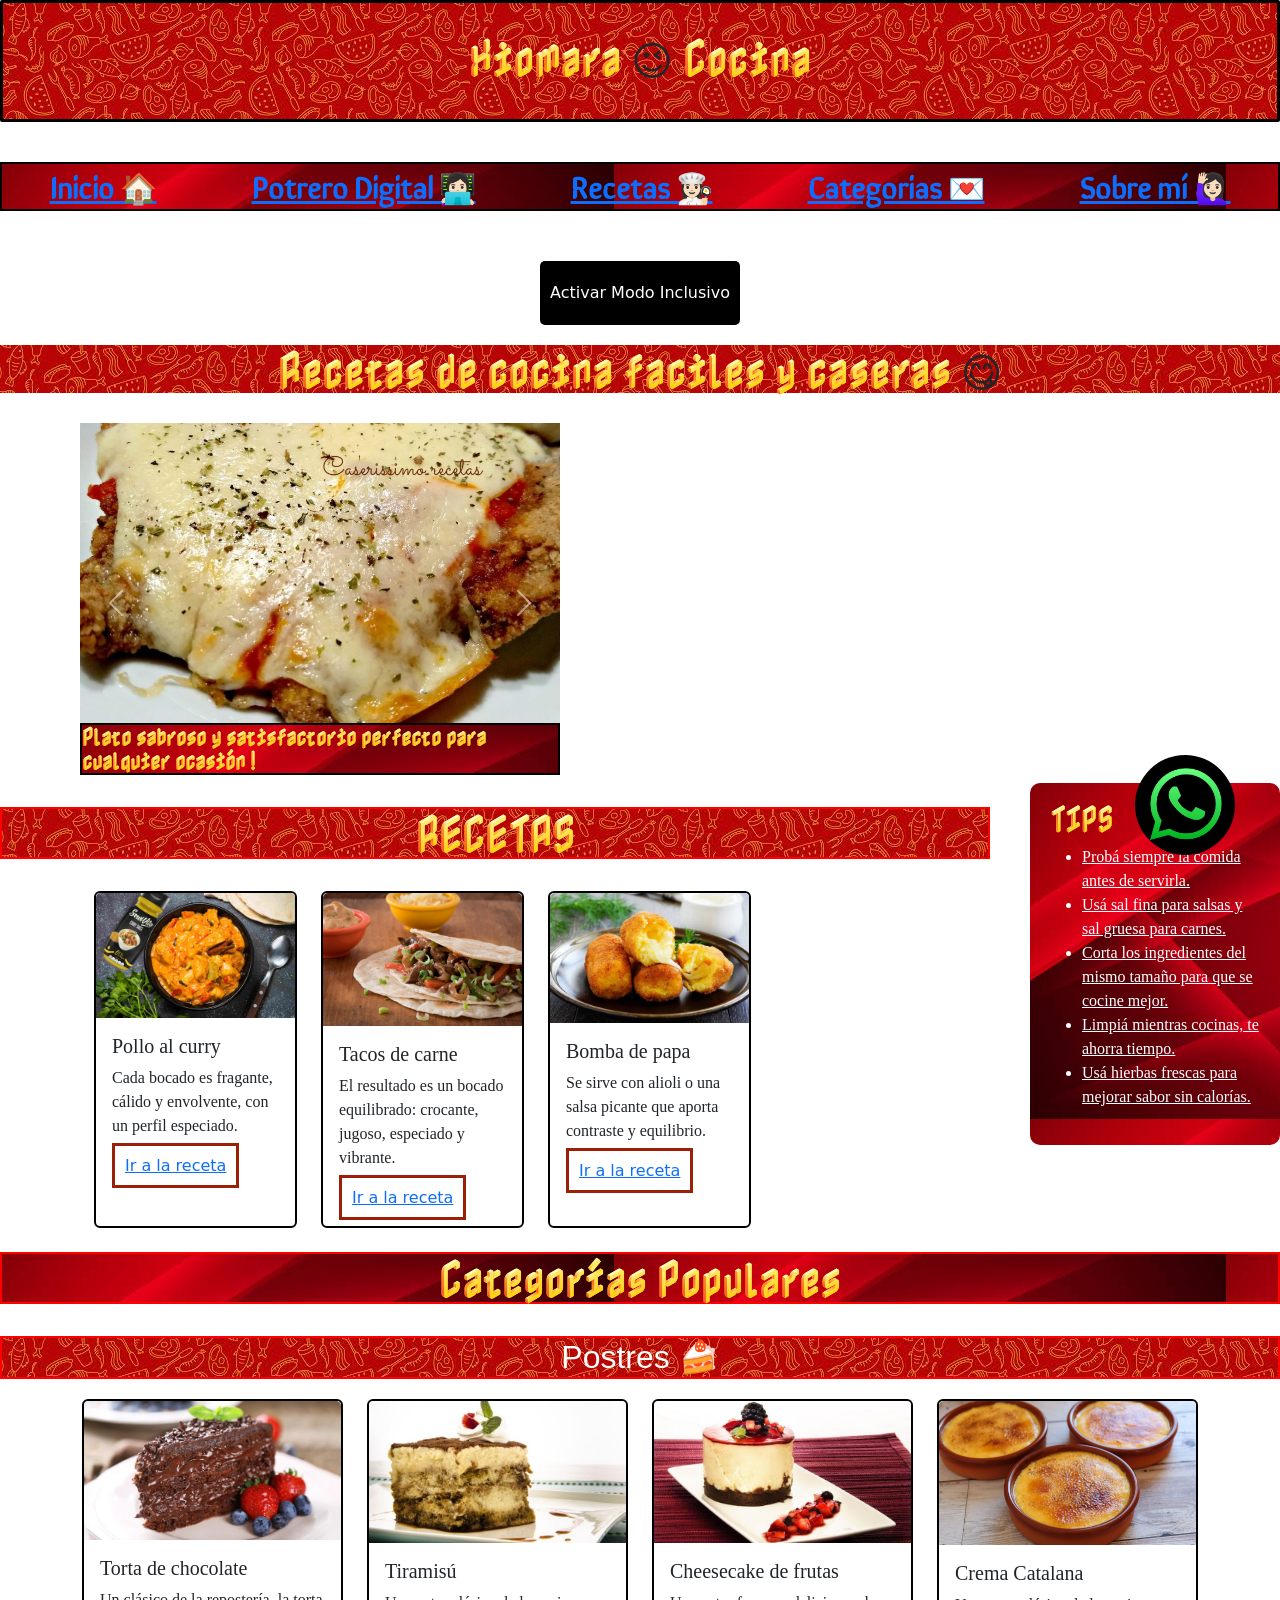
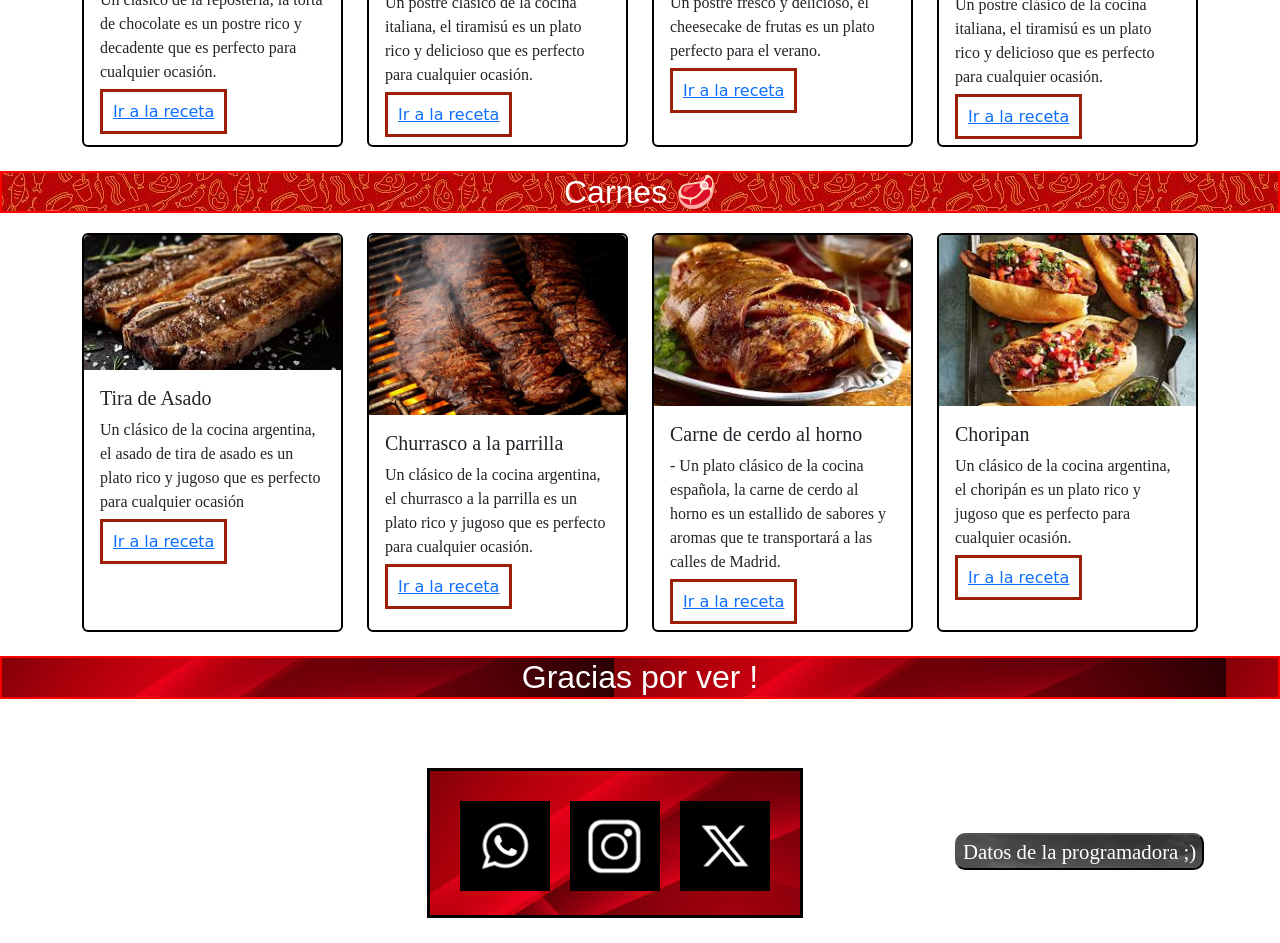
==== commit 8df65128: "Add files via upload" ====
--- a/index.html
+++ b/index.html
@@ -104,7 +104,7 @@
   <img src="./imagenes/curry.jpg" class="card-img-top" alt="...">
   <div class="card-body">
     <h5 class="card-title">Pollo al curry</h5>
-    <p class="card-text">Cada bocado es fragante, cálido y envolvente, con un perfil especiado que persiste en el paladar sin resultar agresivo. Es sin duda riquisimo.</p>
+    <p class="card-text">Cada bocado es fragante, cálido y envolvente, con un perfil especiado.</p>
     <a href="https://www.paulinacocina.net/pollo-al-curry-facil-se-hace-en-20-minutos/7665" class="btn1" target="_blank">Ir a la receta </a>
   </div>
 </div>
@@ -115,7 +115,7 @@
   <img src="./imagenes/tacos.jpg" class="card-img-top" alt="...">
   <div class="card-body">
     <h5 class="card-title">Tacos de carne</h5>
-    <p class="card-text">El resultado es un bocado equilibrado: crocante, jugoso, especiado y vibrante, típico de una comida callejera llena de carácter. </p>
+    <p class="card-text">El resultado es un bocado equilibrado: crocante, jugoso, especiado y vibrante. </p>
     <a href="https://cookpad.com/ar/recetas/16857687" class="btn1" target="_blank">Ir a la receta </a>
   </div>
 </div>
@@ -126,7 +126,7 @@
   <img src="./imagenes/bomb.jpg" class="card-img-top" alt="...">
   <div class="card-body">
     <h5 class="card-title">Bomba de papa</h5>
-    <p class="card-text">Se sirve con alioli o una salsa picante que aporta contraste y equilibra la suavidad del interior con la intensidad del exterior.</p>
+    <p class="card-text">Se sirve con alioli o una salsa picante que aporta contraste y equilibrio.</p>
     <a href="https://www.paulinacocina.net/bombas-de-papa-con-6-rellenos-diferentes-la-fiesta-de-las-sobras/13926" class="btn1" target="_blank">Ir a la receta </a>
   </div>
 </div>
--- a/css/estilos.css
+++ b/css/estilos.css
@@ -25,6 +25,7 @@
 }
 .menú {
   display: flex;
+  flex-wrap: wrap;
   justify-content: space-around;
 
 }
@@ -370,14 +371,24 @@
  background-image: url(../imagenes/rosita.jpg);
 }
 
-
+.volverr{
+  display: flex;
+  justify-content: space-around;
+  font-size: 30px;
+  margin-bottom: 20px;
+  background-image: url(../imagenes/rosita.jpg);
+}
 .dv3 {
   margin-left: 20px;
   display: flex;
-  justify-content: space-around;
   flex-wrap: wrap;
-  color: white;
-    margin-bottom: 50px;
+  justify-content: space-around;
+  color: white;
+    margin-bottom: 50px;
+}
+.giff {
+  display: flex;
+  flex-wrap: wrap;
 }
 .ensa {
   text-align: center;
